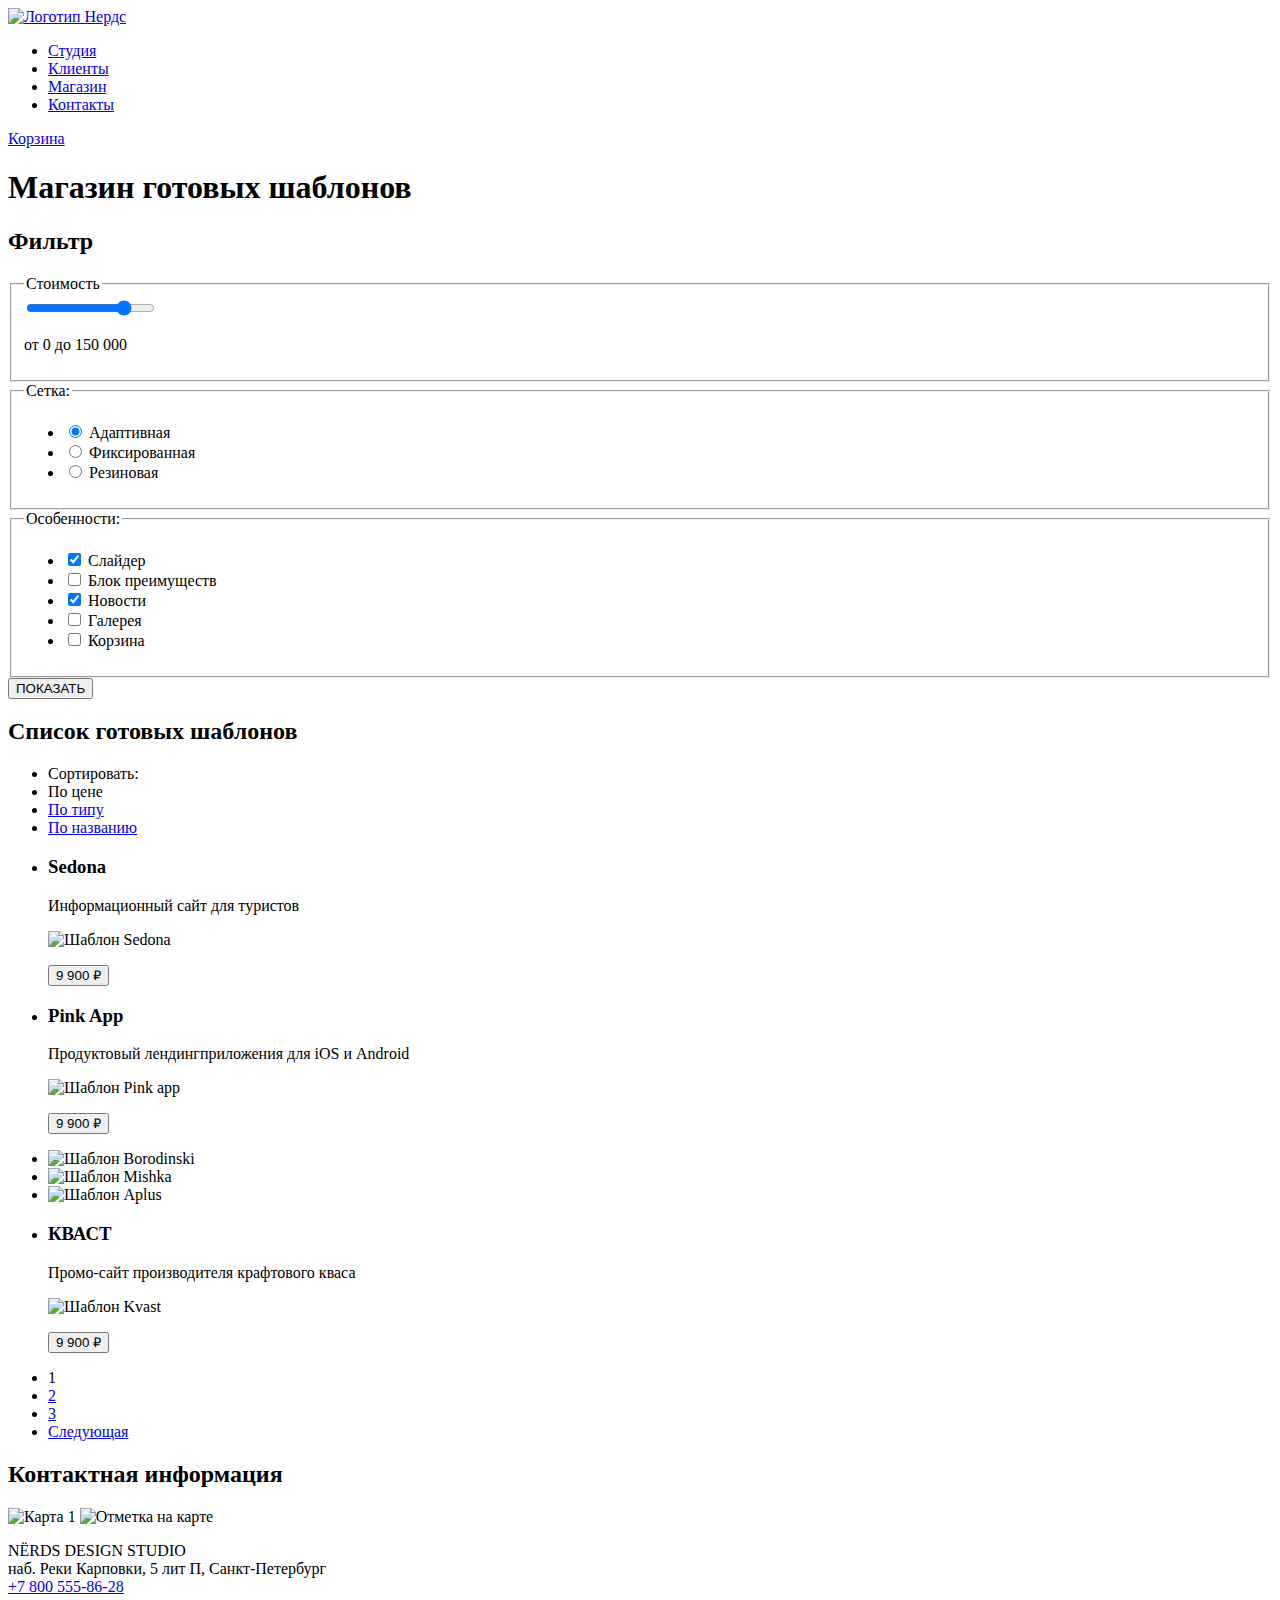
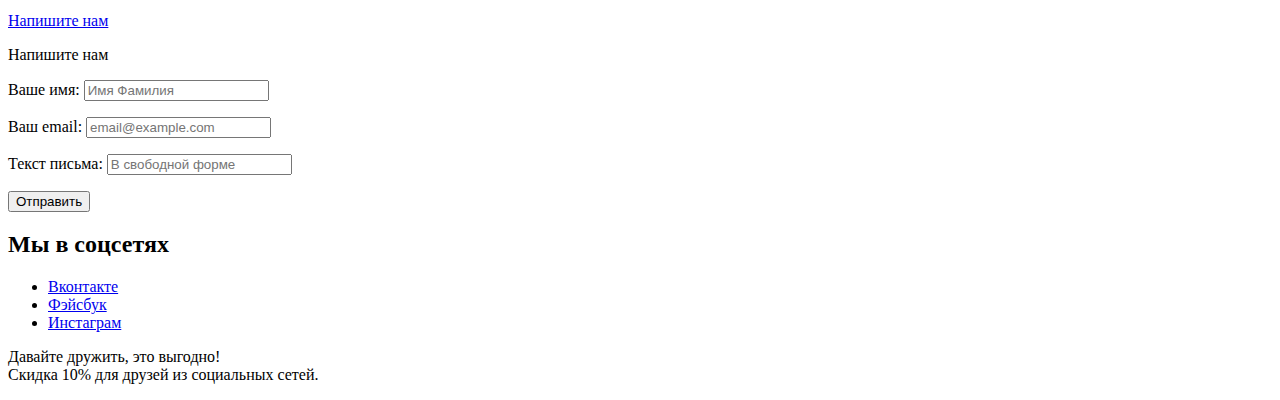
==== catalog.html @ 688f9da9 "1" ====
<!DOCTYPE html>
<html lang="ru">
<head>
  <meta charset="UTF-8">
  <title>Каталог дизайн студии "Нердс"</title>
</head>

<body>

<header>
    <nav>
        <a href="index.html">
            <img src="nerds-logo.svg" width="159,87" height="65,02" alt="Логотип Нердс">
        </a>
        <ul>
            <li><a href="blank.html">Студия</a></li>
            <li><a href="blank.html">Клиенты</a></li>
            <li><a href="catalog.html">Магазин</a></li>
            <li><a href="blank.html">Контакты</a></li>
        </ul>
        <a href="blank.html">Корзина</a>
    </nav>
</header>

<main>
<h1>Магазин готовых шаблонов</h1>
<section>
    <h2>Фильтр</h2>
    <form method="get" action="https://echo.htmlacademy.ru">
        <fieldset>
            <legend>Стоимость</legend>
            <div class="slidecontainer">
                <input type="range" min="0" max="150000" value="120000" class="slider" id="myRange">
                </div>
                <p>
                    от 0 до 150 000
                 </p>
        </fieldset>
        <fieldset>
            <legend>Сетка:</legend>
            <ul>
                <li>
                    <input type="radio" name="net" value="adaptive" id="filter-adaptive" checked>
<label for="filter-adaptive">Адаптивная</label>
                </li>
                <li>
                    <input type="radio" name="net" value="fixed" id="filter-fixed">
<label for="filter-fixed">Фиксированная</label>
                </li>
                <li>
                    <input type="radio" name="net" value="rubber-based" id="filter-rubber-based">
<label for="filter-rubber-based">Резиновая</label>
                </li>
            </ul>
        </fieldset>
        <fieldset>
            <legend>Особенности:</legend>
            <ul>
                <li>
                    <input type="checkbox" name="slider" id="filter-slider" checked>
                    <label for="filter-slider">Слайдер</label>
                </li>
                <li>
                    <input type="checkbox" name="block" id="filter-block">
                    <label for="filter-block">Блок преимуществ</label>
                </li>
                <li>
                    <input type="checkbox" name="news" id="filter-news" checked>
                    <label for="filter-news">Новости</label>
                </li>
                <li>
                    <input type="checkbox" name="gallery" id="filter-gallery">
                    <label for="filter-gallery">Галерея</label>
                </li>
                <li>
                    <input type="checkbox" name="basket" id="filter-basket">
                    <label for="filter-basket">Корзина</label>
                </li>
            </ul>
        </fieldset>
        <button type="submit">ПОКАЗАТЬ</button>
    </form>
</section>

<section>
    <h2>Список готовых шаблонов</h2>
    <ul>
        <li>Сортировать:</li>
<li>
    По цене
</li>
<li>
    <a href="catalog.html">По типу</a>
</li>
<li>
    <a href="catalog.html">По названию</a>
</li>
    </ul>

    <ul>
        <li>
            <h3>Sedona</h3>
            <p>Информационный сайт для туристов</p>
            <img src="img-sedona.jpg" width="359" height="578" alt="Шаблон Sedona">
            <p>
                <button type="button">9 900 ₽</button>
            </p>
        </li>
        <li>
            <h3>Pink App</h3>
            <p>Продуктовый лендингприложения для iOS и Android</p>
            <img src="img-pink.png" width="358" height="578" alt="Шаблон Pink app">
            <p>
                <button type="button">9 900 ₽</button>
            </p>
        </li>
        <li>
            <img src="img-barbershop.jpg" width="358" height="578" alt="Шаблон Borodinski">
        </li>
        <li>
            <img src="img-mishka.jpg" width="359" height="578" alt="Шаблон Mishka">
        </li>
        <li>
            <img src="img-aplus.jpg" width="359" height="578" alt="Шаблон Aplus">
        </li>
        <li>
            <h3>КВАСТ</h3>
            <p>Промо-сайт производителя крафтового кваса</p>
            <img src="img-kvast.jpg" width="359" height="578" alt="Шаблон Kvast">
            <p>
                <button type="button">9 900 ₽</button>
            </p>
        </li>
    </ul>

    <ul>
        <li>
            <a>1</a>
        </li>
        <li>
            <a href="#">2</a>
        </li>
        <li>
            <a href="#">3</a>
        </li>
        <li>
            <a href="#">Следующая</a>
        </li>
    </ul>
</section>

<section>
    <h2>Контактная информация</h2>
    <img src="Снимок экрана 2021-05-12 в 15.30.59.png" width="1440" height="416" alt="Карта 1">
    <img src="map-marker.png" width="231" height="190" alt="Отметка на карте">
    <p>NЁRDS DESIGN STUDIO<br>
        наб. Реки Карповки, 5 лит П, Санкт-Петербург<br>
        <a href="tel:+78005558628">+7 800 555-86-28</a>
    </p>
    <a href="https//echo.htmlacademy.ru">Напишите нам</a>
    <form action="https//echo.htmlacademy.ru" method="post">
        <p>Напишите нам</p>
        <p>
            <label for="appointment-name">Ваше имя:</label>
            <input id="appointment-name" type="text" name="name" placeholder="Имя Фамилия">
        </p>
        <p>
            <label for="appointment-email">Ваш email:</label>
            <input id="appointment-email" type="text" name="email" placeholder="email@example.com">
        </p>
        <p>
            <label for="appointment-text">Текст письма:</label>
            <input id="appointment-text" type="text" name="text" placeholder="В свободной форме">
        </p>
<button type="submit">Отправить</button>
    </form>
</section>

</main>

<footer>
    <section>
        <h2>Мы в соцсетях</h2>
<ul>
    <li>
        <a href="#">Вконтакте</a>
    </li>
    <li>
        <a href="#">Фэйсбук</a>
    </li>
    <li>
        <a href="#">Инстаграм</a>
    </li>
</ul>
<p>
    Давайте дружить, это выгодно!<br>
    Скидка 10% для друзей из социальных сетей.
</p>
    </section>
</footer>

    </body>
    </html>
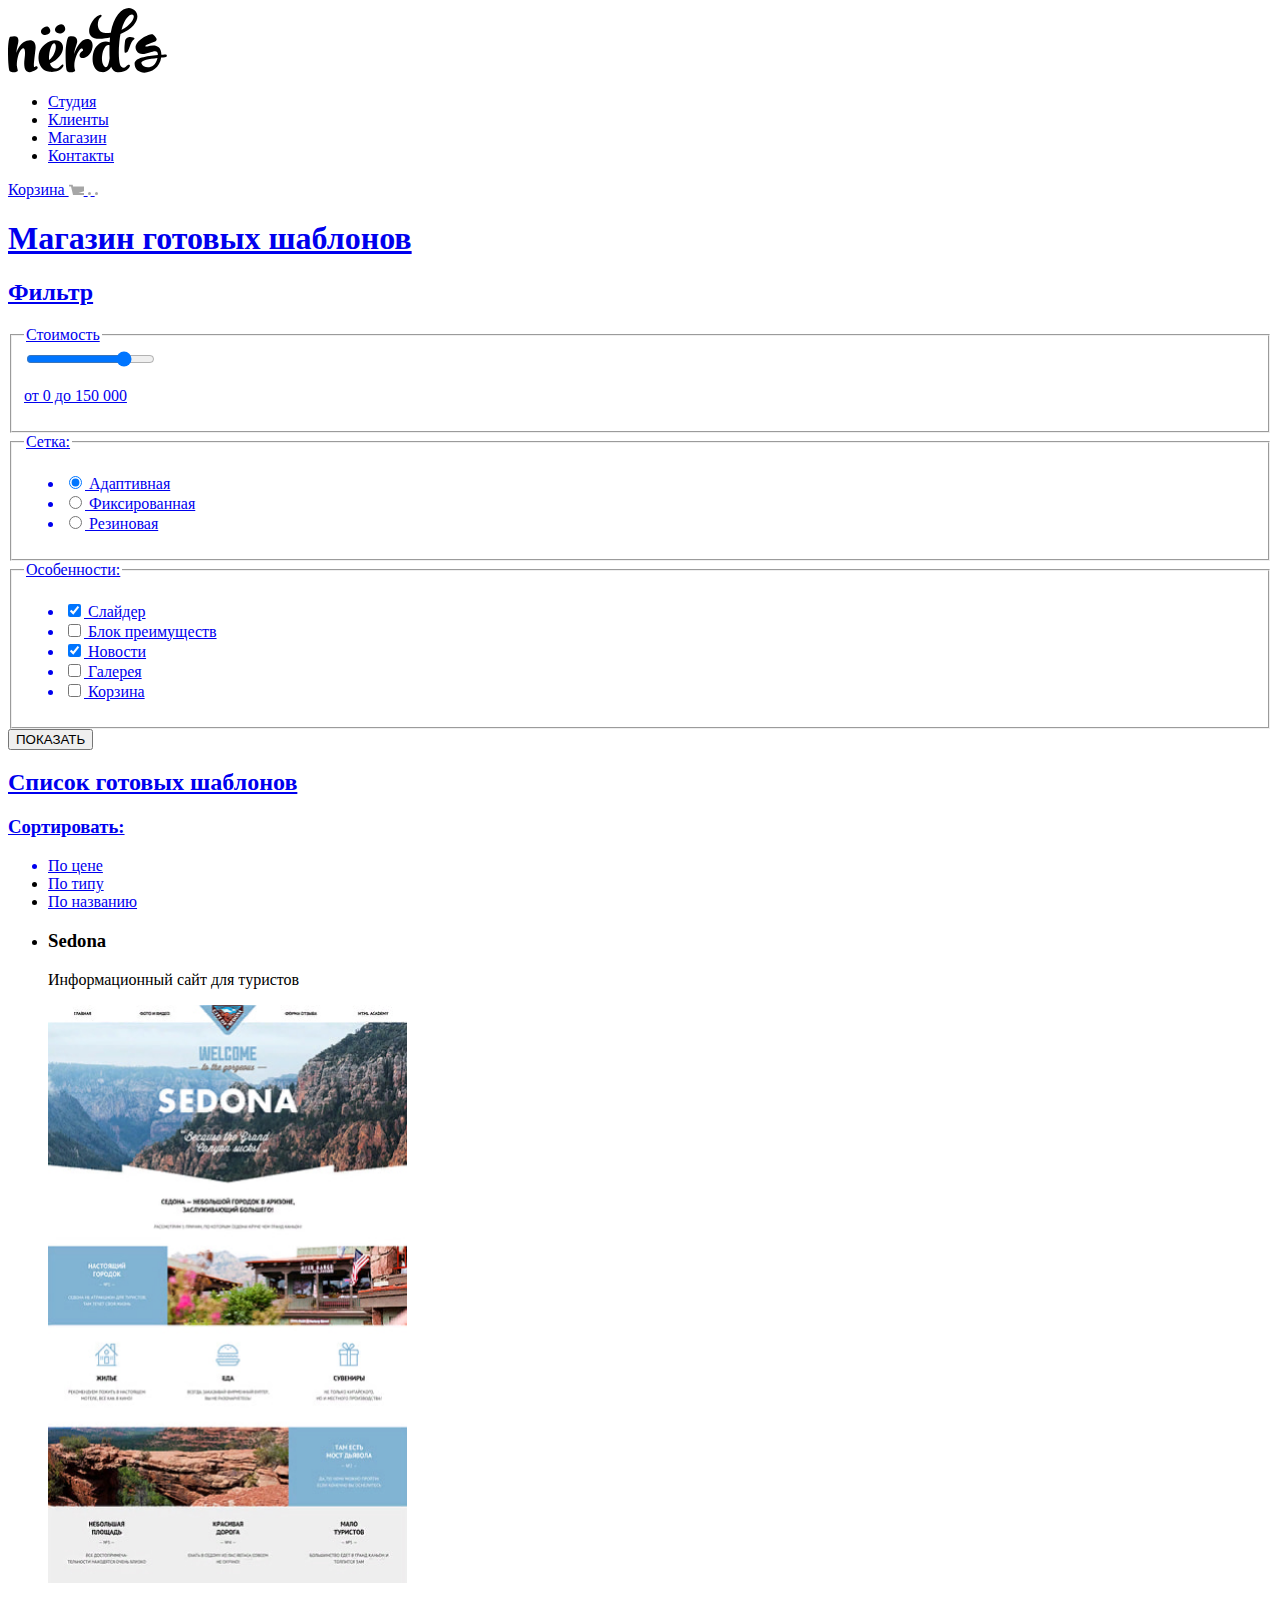
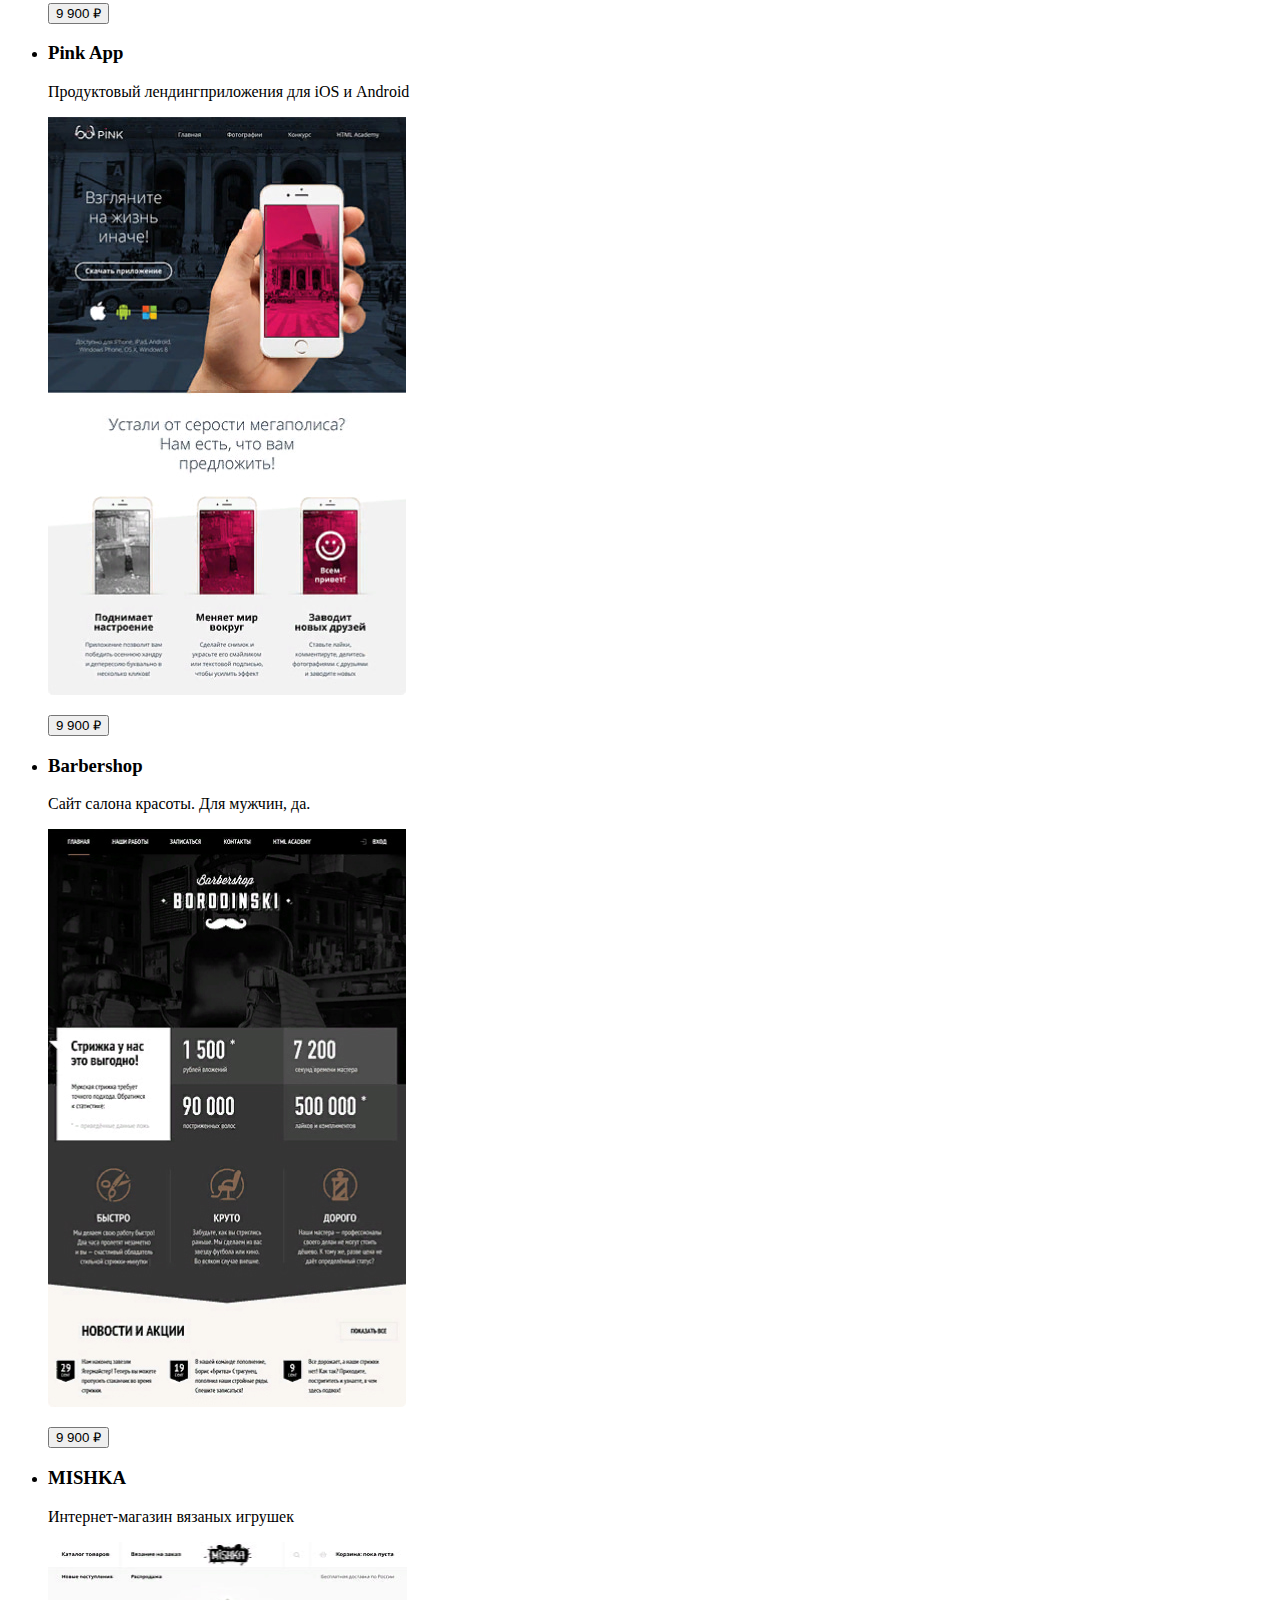
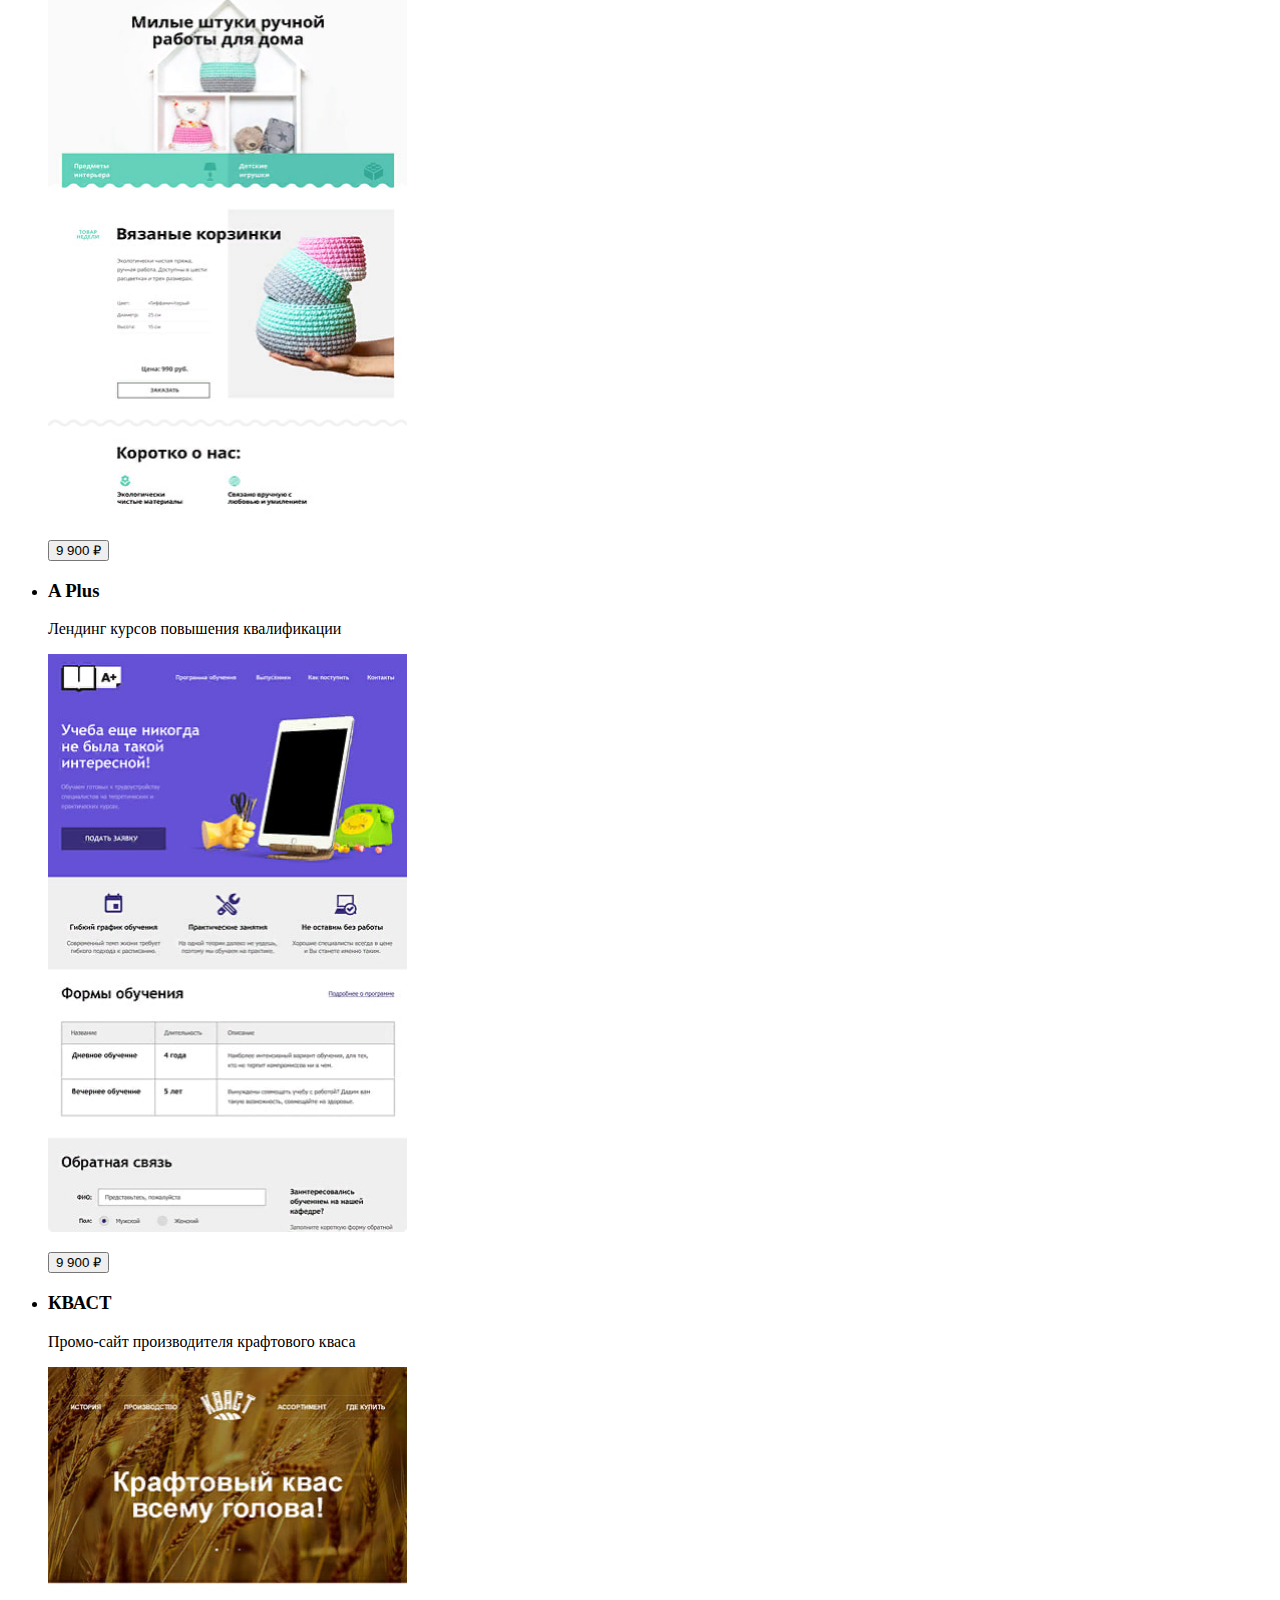
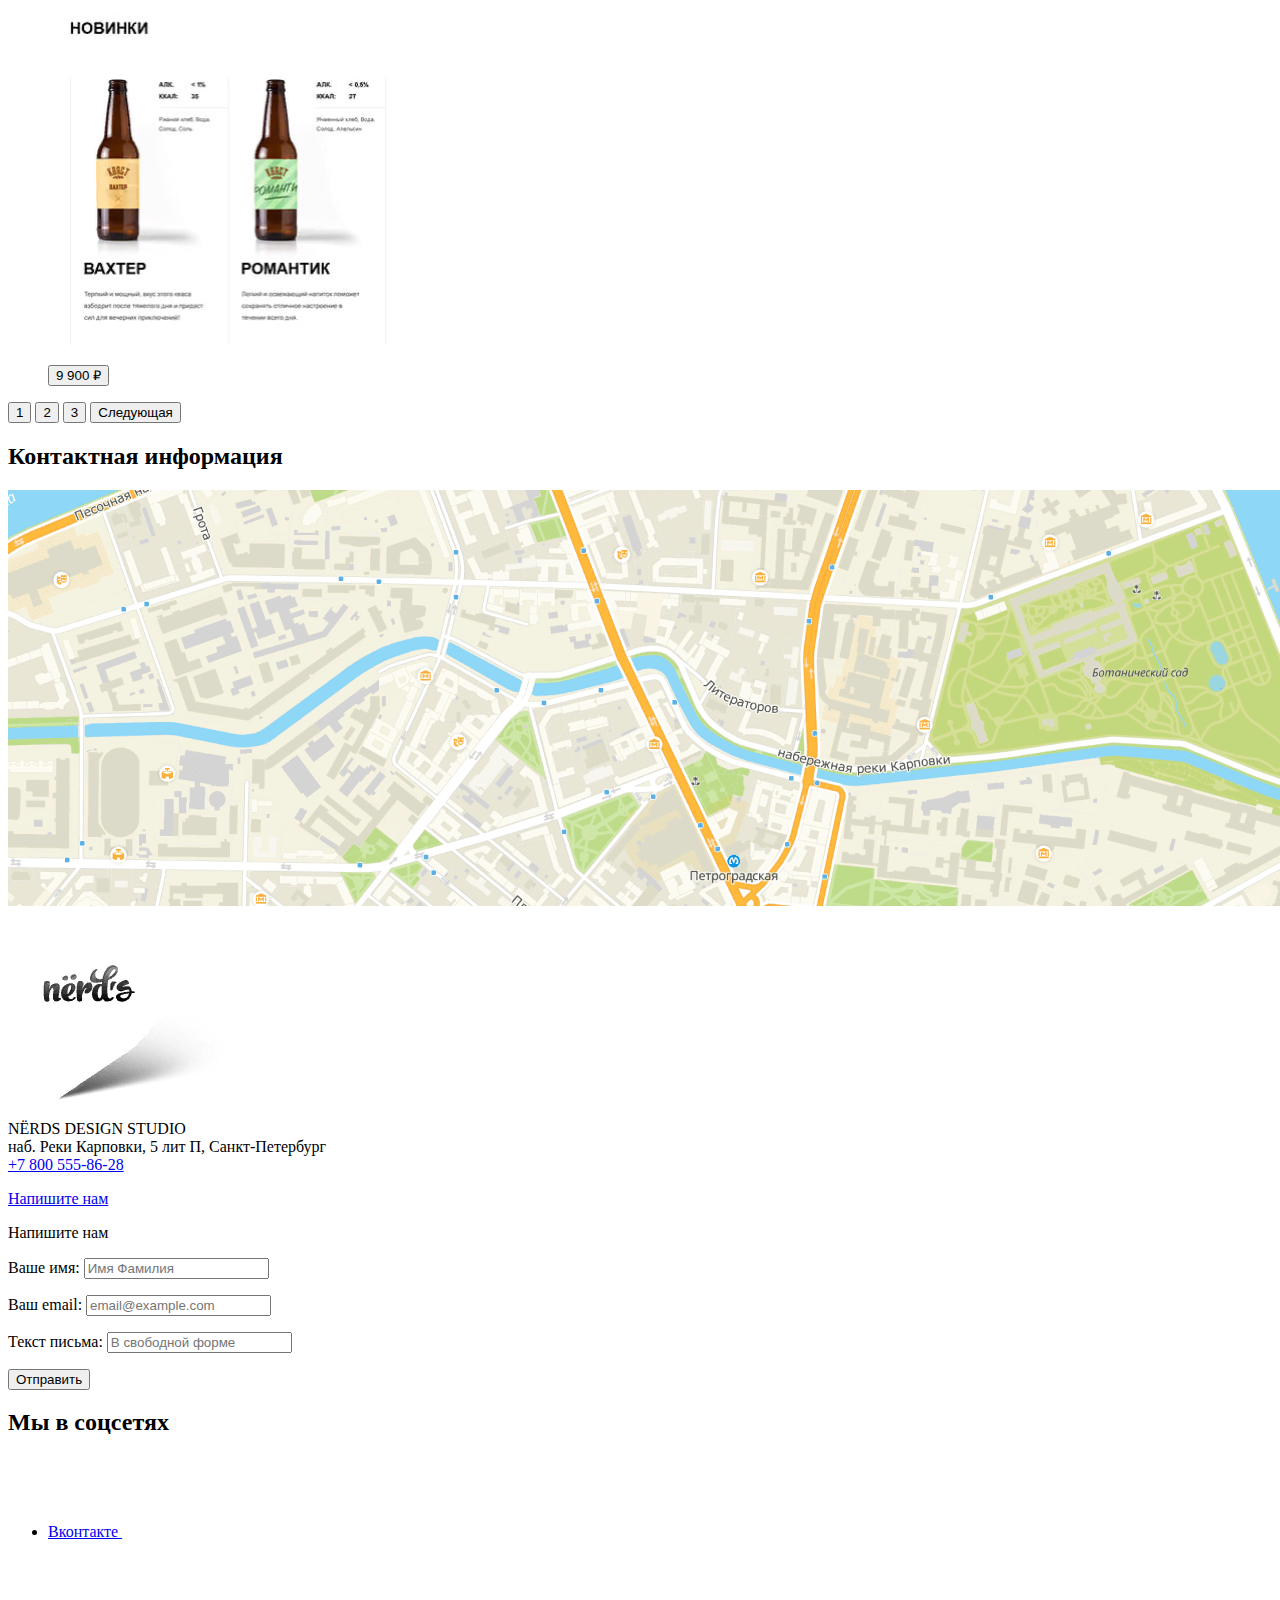
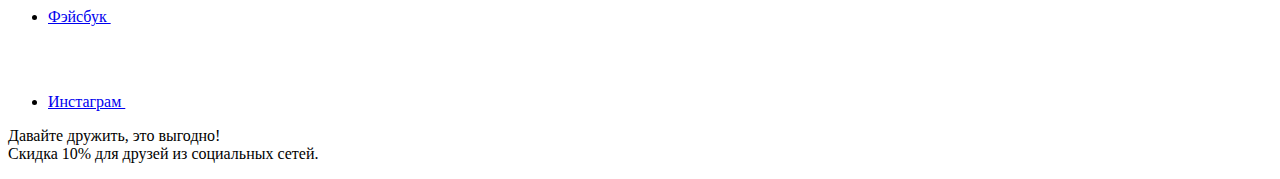
==== commit 840984d3: "12.12" ====
--- a/catalog.html
+++ b/catalog.html
@@ -3,31 +3,38 @@
 <head>
   <meta charset="UTF-8">
   <title>Каталог дизайн студии "Нердс"</title>
+  <link rel="icon" href="favicon.ico">
 </head>
 
-<body>
-
-<header>
-    <nav>
-        <a href="index.html">
-            <img src="nerds-logo.svg" width="159,87" height="65,02" alt="Логотип Нердс">
-        </a>
-        <ul>
+<body class="page-body">
+
+<header class="main-header">
+    <nav class="main-navigation">
+        <a class="main-header-logo" href="index.html">
+            <img src="img/nerds-logo.svg" width="159,87" height="65,02" alt="Логотип Нердс">
+        </a>
+        <ul class="site-navigation">
             <li><a href="blank.html">Студия</a></li>
             <li><a href="blank.html">Клиенты</a></li>
             <li><a href="catalog.html">Магазин</a></li>
             <li><a href="blank.html">Контакты</a></li>
         </ul>
-        <a href="blank.html">Корзина</a>
+        <a class="login-basket" href="blank.html">Корзина
+            <img src="img/Shape.svg" width="15" height="11" alt="Иконка корзины">
+            <img src="img/Oval .svg" width="3" height="3" alt="Иконка корзины">
+            <img src="img/Oval.svg" width="3" height="3" alt="Иконка корзины"
+        </a>
     </nav>
 </header>
 
-<main>
+<main class="container">
+
 <h1>Магазин готовых шаблонов</h1>
-<section>
+
+<section class="filter">
     <h2>Фильтр</h2>
     <form method="get" action="https://echo.htmlacademy.ru">
-        <fieldset>
+        <fieldset class="price">
             <legend>Стоимость</legend>
             <div class="slidecontainer">
                 <input type="range" min="0" max="150000" value="120000" class="slider" id="myRange">
@@ -36,163 +43,176 @@
                     от 0 до 150 000
                  </p>
         </fieldset>
-        <fieldset>
+        <fieldset class="grid">
             <legend>Сетка:</legend>
-            <ul>
-                <li>
+            <ul class="grid-list">
+                <li class="grid-item">
                     <input type="radio" name="net" value="adaptive" id="filter-adaptive" checked>
 <label for="filter-adaptive">Адаптивная</label>
                 </li>
-                <li>
+                <li class="grid-item">
                     <input type="radio" name="net" value="fixed" id="filter-fixed">
 <label for="filter-fixed">Фиксированная</label>
                 </li>
-                <li>
+                <li class="grid-item">
                     <input type="radio" name="net" value="rubber-based" id="filter-rubber-based">
 <label for="filter-rubber-based">Резиновая</label>
                 </li>
             </ul>
         </fieldset>
-        <fieldset>
+        <fieldset class="peculiarities">
             <legend>Особенности:</legend>
-            <ul>
-                <li>
+            <ul class="peculiarities-list">
+                <li class="peculiarities-item">
                     <input type="checkbox" name="slider" id="filter-slider" checked>
                     <label for="filter-slider">Слайдер</label>
                 </li>
-                <li>
+                <li class="peculiarities-item">
                     <input type="checkbox" name="block" id="filter-block">
                     <label for="filter-block">Блок преимуществ</label>
                 </li>
-                <li>
+                <li class="peculiarities-item">
                     <input type="checkbox" name="news" id="filter-news" checked>
                     <label for="filter-news">Новости</label>
                 </li>
-                <li>
+                <li class="peculiarities-item">
                     <input type="checkbox" name="gallery" id="filter-gallery">
                     <label for="filter-gallery">Галерея</label>
                 </li>
-                <li>
+                <li class="peculiarities-item">
                     <input type="checkbox" name="basket" id="filter-basket">
                     <label for="filter-basket">Корзина</label>
                 </li>
             </ul>
         </fieldset>
-        <button type="submit">ПОКАЗАТЬ</button>
+        <button class="button" type="submit">ПОКАЗАТЬ</button>
     </form>
 </section>
 
-<section>
+<section class="list-of-templates">
     <h2>Список готовых шаблонов</h2>
-    <ul>
-        <li>Сортировать:</li>
-<li>
+    <h3>Сортировать:</h3>
+    <ul class="sort-list">
+<li class="sort-item">
     По цене
 </li>
-<li>
+<li class="sort-item">
     <a href="catalog.html">По типу</a>
 </li>
-<li>
+<li class="sort-item">
     <a href="catalog.html">По названию</a>
 </li>
     </ul>
 
-    <ul>
-        <li>
+    <ul class="templates-list">
+        <li class="templates-item">
             <h3>Sedona</h3>
             <p>Информационный сайт для туристов</p>
-            <img src="img-sedona.jpg" width="359" height="578" alt="Шаблон Sedona">
-            <p>
-                <button type="button">9 900 ₽</button>
-            </p>
-        </li>
-        <li>
+            <img src="img/img-sedona 1.jpg" width="359" height="578" alt="Шаблон Sedona">
+            <p>
+                <button class="button" type="button">9 900 ₽</button>
+            </p>
+        </li>
+        <li class="templates-item">
             <h3>Pink App</h3>
             <p>Продуктовый лендингприложения для iOS и Android</p>
-            <img src="img-pink.png" width="358" height="578" alt="Шаблон Pink app">
-            <p>
-                <button type="button">9 900 ₽</button>
-            </p>
-        </li>
-        <li>
-            <img src="img-barbershop.jpg" width="358" height="578" alt="Шаблон Borodinski">
-        </li>
-        <li>
-            <img src="img-mishka.jpg" width="359" height="578" alt="Шаблон Mishka">
-        </li>
-        <li>
-            <img src="img-aplus.jpg" width="359" height="578" alt="Шаблон Aplus">
-        </li>
-        <li>
+            <img src="img/img-pink 2.jpg" width="358" height="578" alt="Шаблон Pink app">
+            <p>
+                <button class="button" type="button">9 900 ₽</button>
+            </p>
+        </li>
+        <li class="templates-item">
+            <h3>Barbershop</h3>
+            <p>Сайт салона красоты. Для мужчин, да.</p>
+            <img src="img/img-borodinski 3.jpg" width="358" height="578" alt="Шаблон Borodinski">
+            <p>
+                <button class="button" type="button">9 900 ₽</button>
+            </p>
+        </li>
+        <li class="templates-item">
+            <h3>MISHKA</h3>
+            <p>Интернет-магазин вязаных игрушек</p>
+            <img src="img/img-mishka 4.jpg" width="359" height="578" alt="Шаблон Mishka">
+            <p>
+                <button class="button" type="button">9 900 ₽</button>
+            </p>
+        </li>
+        <li class="templates-item">
+            <h3>A Plus</h3>
+            <p>Лендинг курсов повышения квалификации</p>
+            <img src="img/img-a+5.jpg" width="359" height="578" alt="Шаблон Aplus">
+            <p>
+                <button class="button" type="button">9 900 ₽</button>
+            </p>
+        </li>
+        <li class="templates-item">
             <h3>КВАСТ</h3>
             <p>Промо-сайт производителя крафтового кваса</p>
-            <img src="img-kvast.jpg" width="359" height="578" alt="Шаблон Kvast">
-            <p>
-                <button type="button">9 900 ₽</button>
+            <img src="img/img-kvast 6.jpg" width="359" height="578" alt="Шаблон Kvast">
+            <p>
+                <button class="button" type="button">9 900 ₽</button>
             </p>
         </li>
     </ul>
-
-    <ul>
-        <li>
-            <a>1</a>
-        </li>
-        <li>
-            <a href="#">2</a>
-        </li>
-        <li>
-            <a href="#">3</a>
-        </li>
-        <li>
-            <a href="#">Следующая</a>
-        </li>
-    </ul>
-</section>
-
-<section>
+    <button class="button" type="button">1</button>
+    <button class="button" type="button">2</button>
+    <button class="button" type="button">3</button>
+    <button class="button" type="button">Следующая</button>
+</section>
+
+<section class="contacts">
     <h2>Контактная информация</h2>
-    <img src="Снимок экрана 2021-05-12 в 15.30.59.png" width="1440" height="416" alt="Карта 1">
-    <img src="map-marker.png" width="231" height="190" alt="Отметка на карте">
+    <img src="img/map 1.png" width="1440" height="416" alt="Карта 1">
+    <img src="img/map-marker 1.png" width="231" height="190" alt="Отметка на карте">
     <p>NЁRDS DESIGN STUDIO<br>
         наб. Реки Карповки, 5 лит П, Санкт-Петербург<br>
-        <a href="tel:+78005558628">+7 800 555-86-28</a>
+        <a class="contacts-phone" href="tel:+78005558628">+7 800 555-86-28</a>
     </p>
+</section>
+
+<section class="write to us">
     <a href="https//echo.htmlacademy.ru">Напишите нам</a>
-    <form action="https//echo.htmlacademy.ru" method="post">
-        <p>Напишите нам</p>
-        <p>
-            <label for="appointment-name">Ваше имя:</label>
-            <input id="appointment-name" type="text" name="name" placeholder="Имя Фамилия">
+    <form class="write-form" action="https//echo.htmlacademy.ru" method="post">
+        <p class="write-info">Напишите нам</p>
+        <p class="write-item">
+            <label for="write-name">Ваше имя:</label>
+            <input id="write-name" type="text" name="name" placeholder="Имя Фамилия">
         </p>
-        <p>
-            <label for="appointment-email">Ваш email:</label>
-            <input id="appointment-email" type="text" name="email" placeholder="email@example.com">
+        <p class="write-item">
+            <label for="write-email">Ваш email:</label>
+            <input id="write-email" type="text" name="email" placeholder="email@example.com">
         </p>
-        <p>
-            <label for="appointment-text">Текст письма:</label>
-            <input id="appointment-text" type="text" name="text" placeholder="В свободной форме">
+        <p class="write-item">
+            <label for="write-text">Текст письма:</label>
+            <input id="write-text" type="text" name="text" placeholder="В свободной форме">
         </p>
-<button type="submit">Отправить</button>
+<button class="button" type="submit">Отправить</button>
     </form>
 </section>
 
 </main>
 
-<footer>
-    <section>
+<footer class="main-footer">
+    <section class="footer-social">
         <h2>Мы в соцсетях</h2>
 <ul>
     <li>
-        <a href="#">Вконтакте</a>
+        <a class="social-button" href="#">Вконтакте
+            <img src="img/vk-icon.svg" width="81" height="81" alt="Иконка Вконтакте">
+        </a>
     </li>
     <li>
-        <a href="#">Фэйсбук</a>
+        <a class="social-button" href="#">Фэйсбук
+            <img src="img/fb-icon.svg" width="81" height="81" alt="Иконка Фэйсбука"> 
+        </a>
     </li>
     <li>
-        <a href="#">Инстаграм</a>
+        <a class="social-button" href="#">Инстаграм
+            <img src="img/insta-icon.svg" width="81" height="81" alt="Иконка Инстаграма">
+        </a>
     </li>
 </ul>
-<p>
+<p class="footer-info">
     Давайте дружить, это выгодно!<br>
     Скидка 10% для друзей из социальных сетей.
 </p>
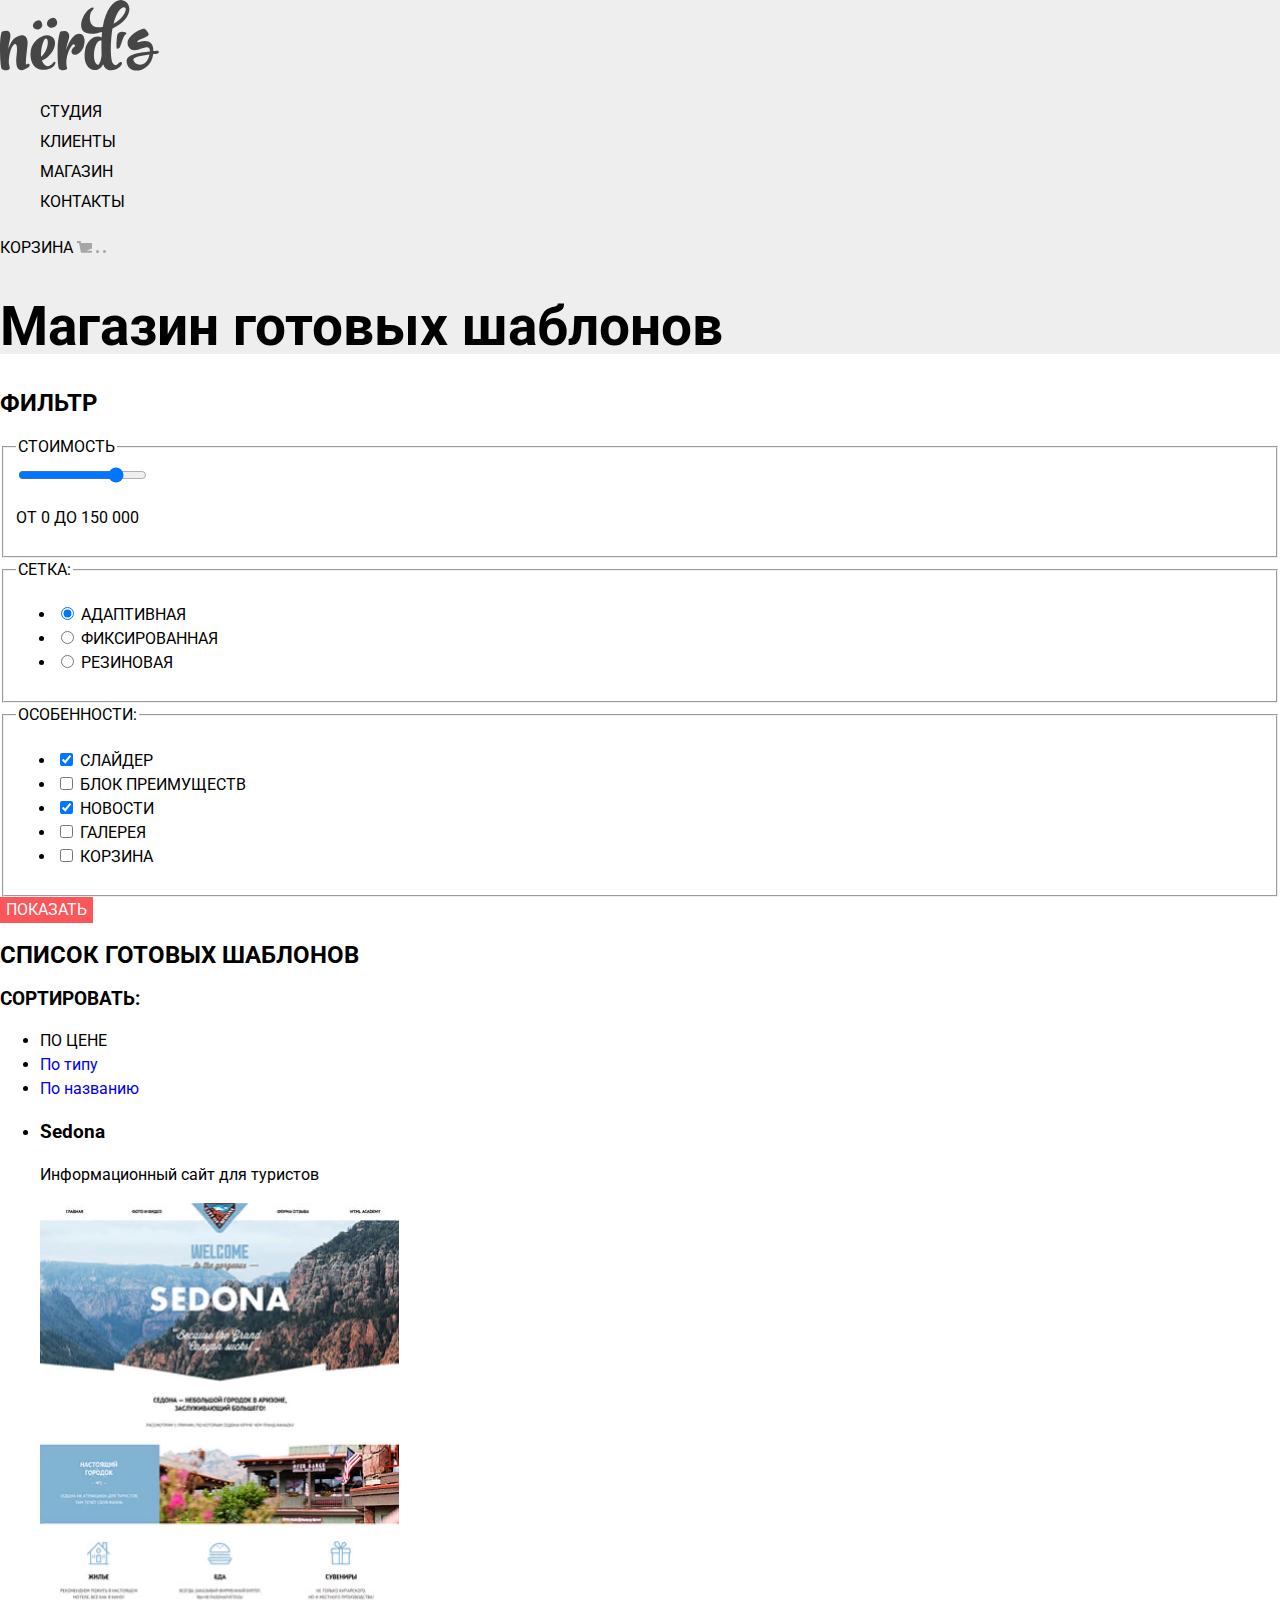
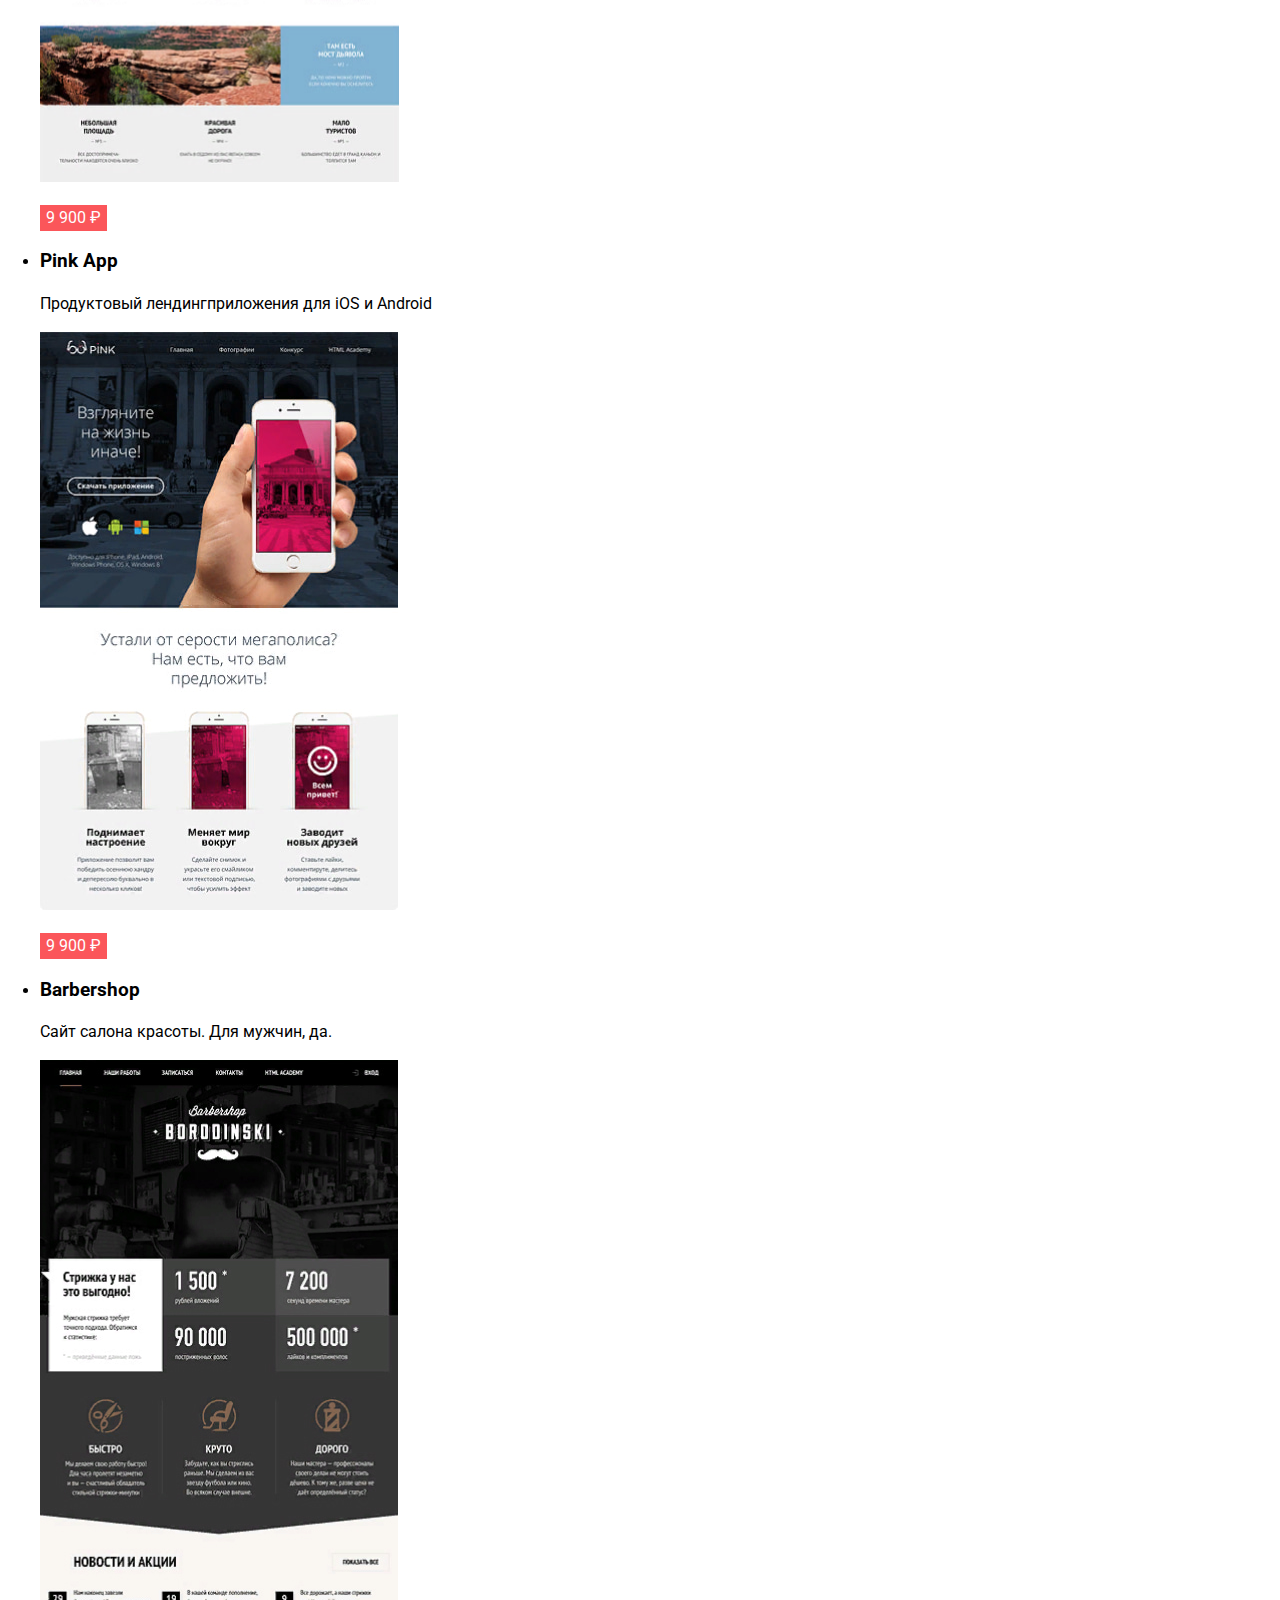
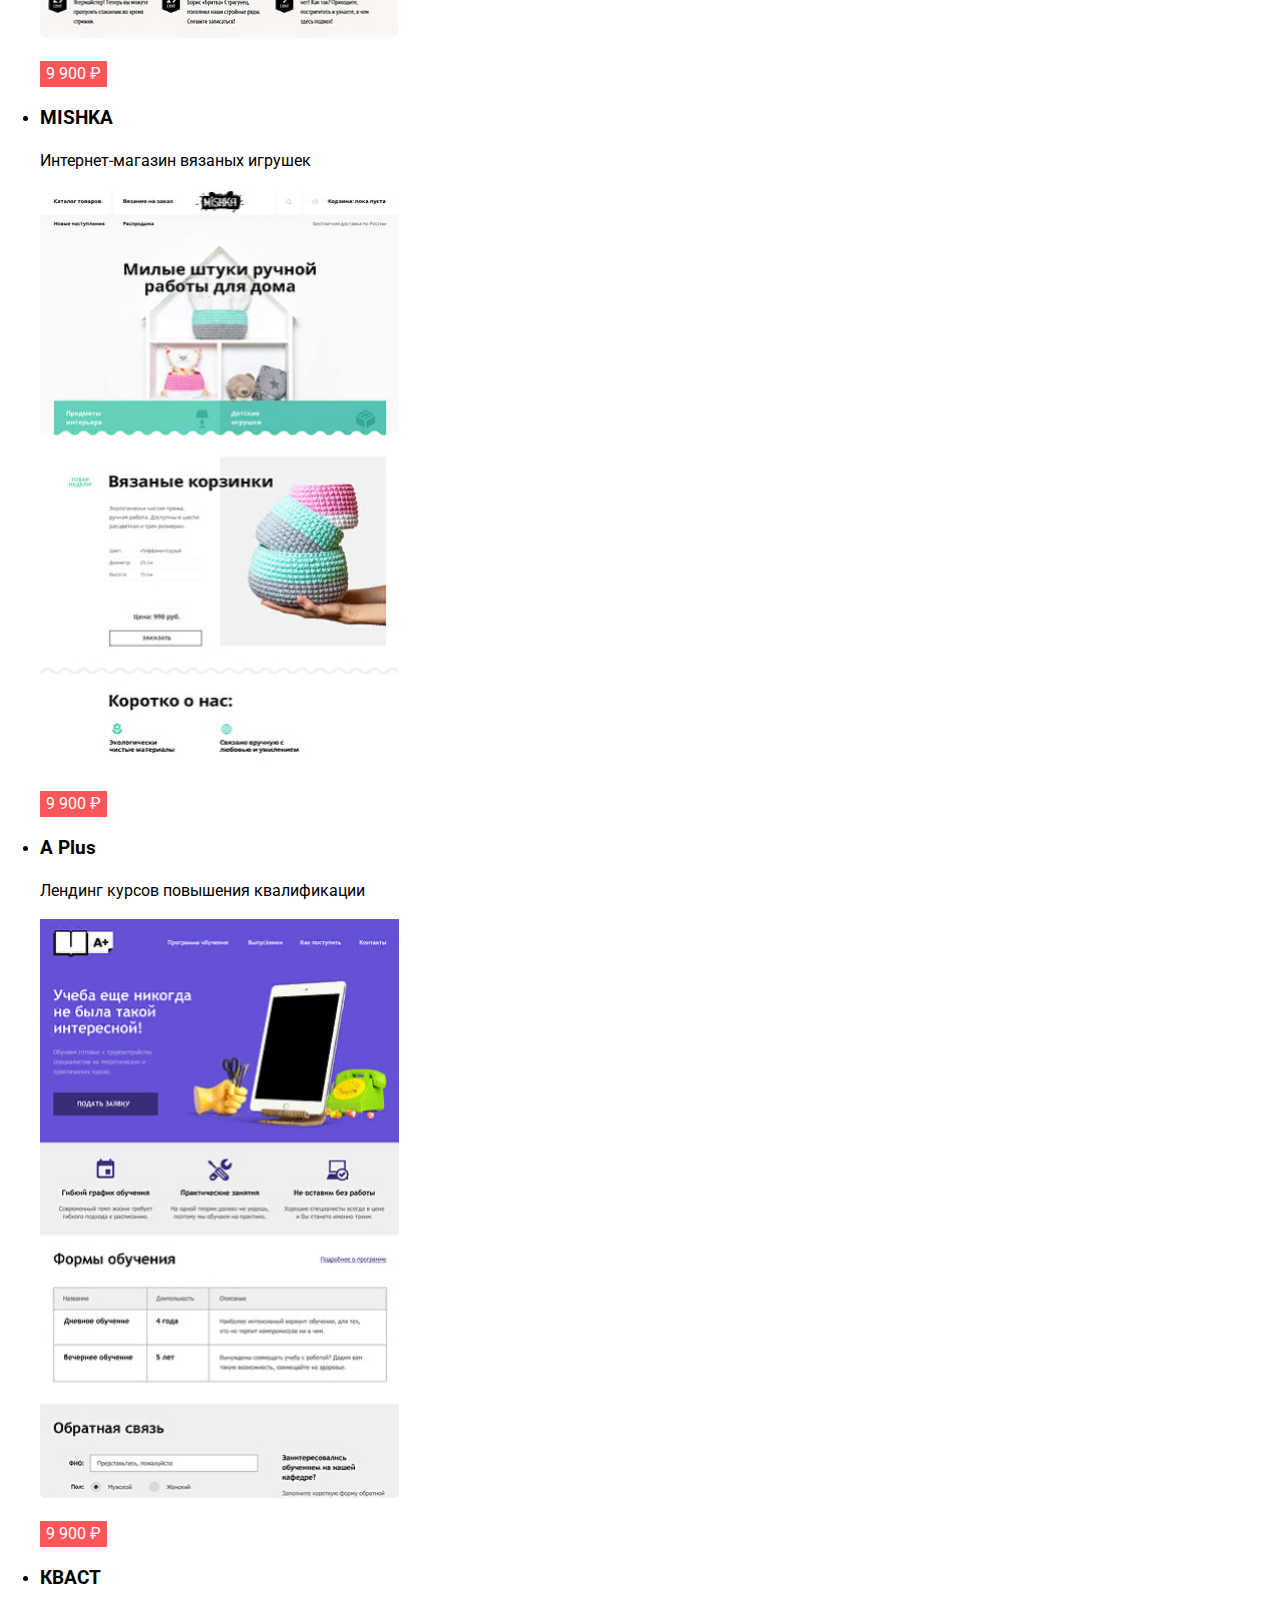
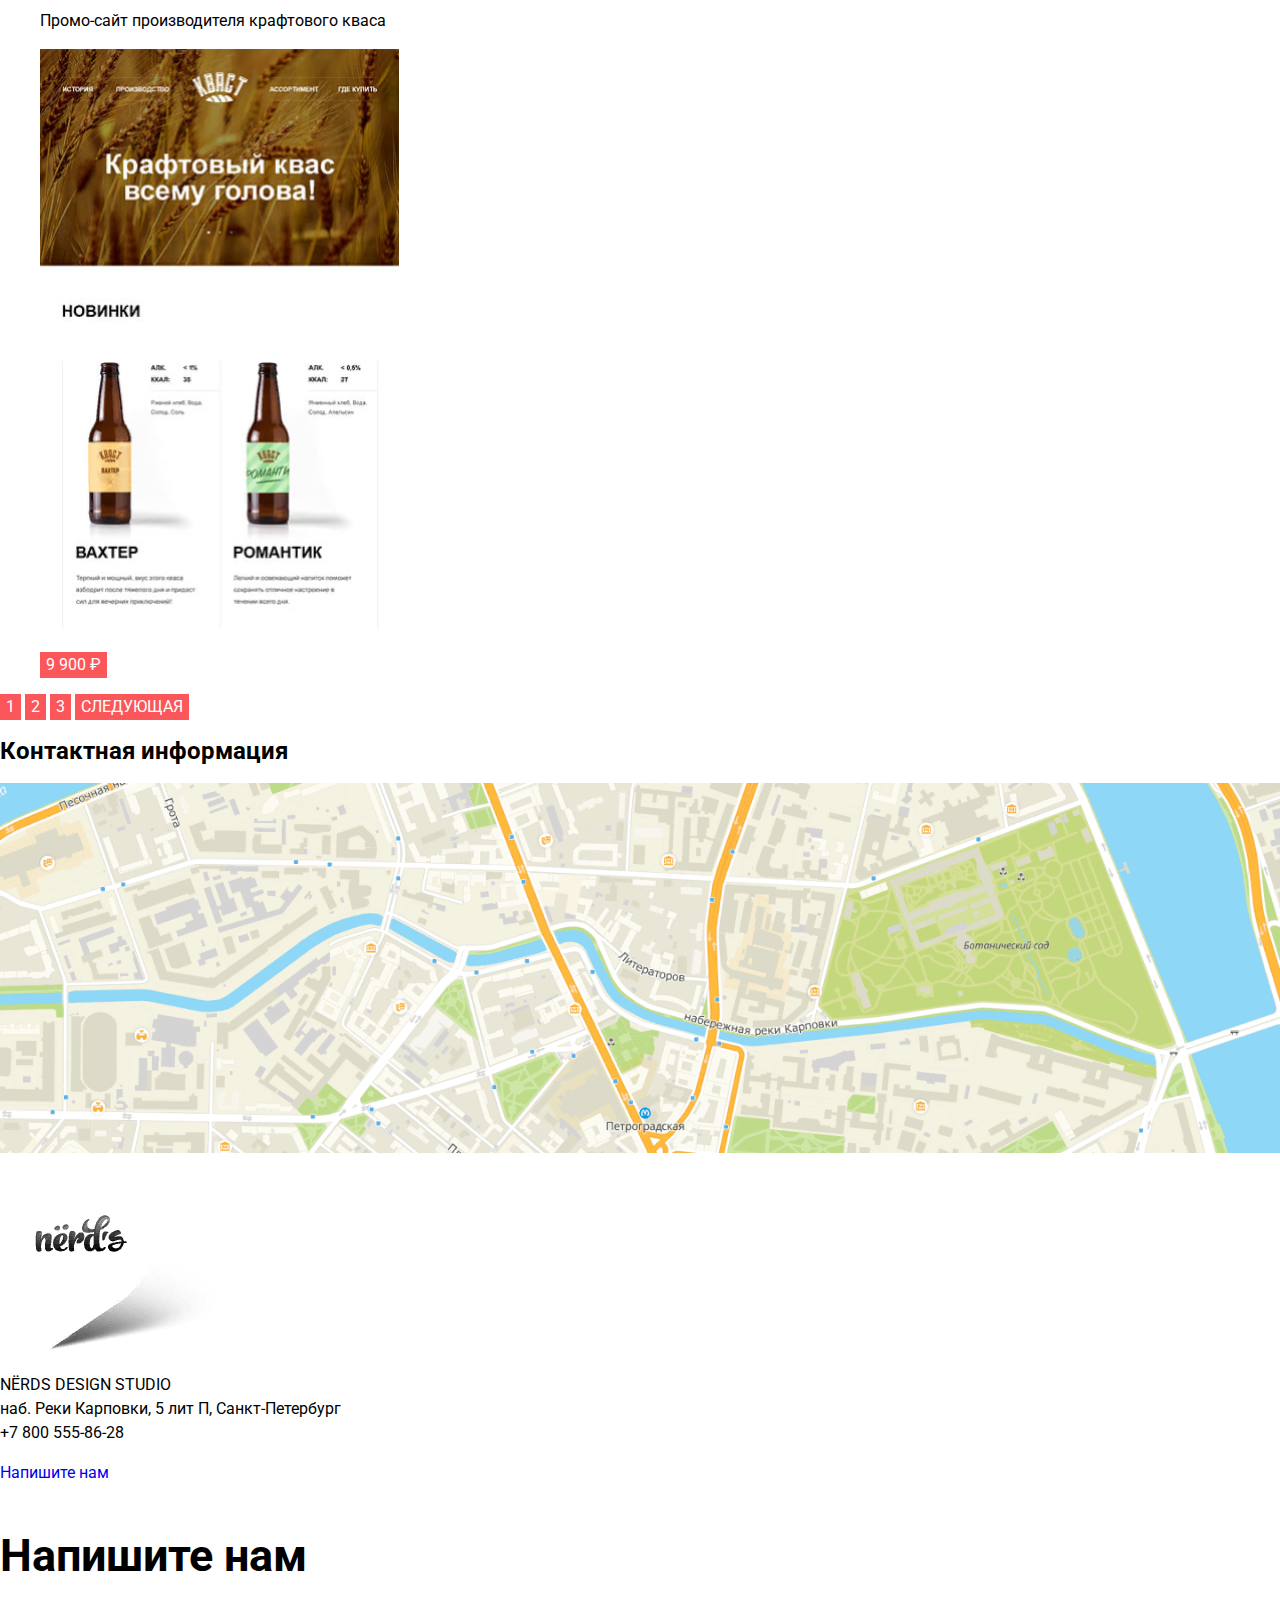
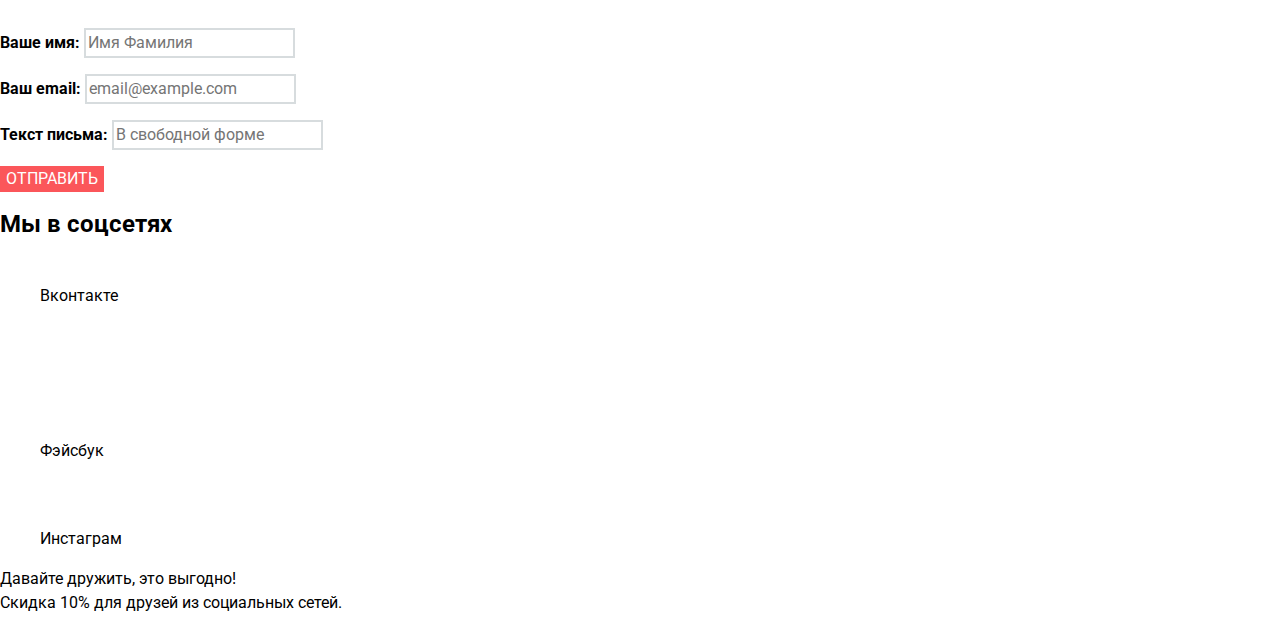
==== commit f2c9b118: "23.12" ====
--- a/catalog.html
+++ b/catalog.html
@@ -3,11 +3,16 @@
 <head>
   <meta charset="UTF-8">
   <title>Каталог дизайн студии "Нердс"</title>
+  <link rel="stylesheet" href="https://fonts.googleapis.com/css2? family=PT+Sans+Narrow:wght@400;700&family=Roboto:wght@400;500;700&display=swap">
+  <link href="normalize.css" rel="stylesheet">
+  <link href="style.css" rel="stylesheet">
+
   <link rel="icon" href="favicon.ico">
 </head>
 
 <body class="page-body">
 
+<div class="index-columns">
 <header class="main-header">
     <nav class="main-navigation">
         <a class="main-header-logo" href="index.html">
@@ -30,6 +35,7 @@
 <main class="container">
 
 <h1>Магазин готовых шаблонов</h1>
+</div>
 
 <section class="filter">
     <h2>Фильтр</h2>
--- a/style.css
+++ b/style.css
@@ -0,0 +1,360 @@
+/* Variables */
+
+:root {
+    --basic-warm-grey: #EEEEEE;
+    --basic-white: #FFFFFF;
+    --basic-coral: #FB565A;
+    --basic-coral-undertone: #FB565A4D;
+    --basic-dark-grey: #4D4D4D;
+    --basic-black: #000000;
+    --basic-green: #00CA74;
+    --basic-yellow: #EFC849;
+    --basic-coral-undertone-2: #E74246;
+    --basic-coral-undertone-3: #D7373B;
+    --basic-green-2: #00BC6C;
+    --basic-green-3: #00AA62;
+    --basic-yellow-2: #EAB534;
+    --basic-yellow-3: #E5A722;
+    --basic-grey: #666666;
+    --basic-light-grey: #D7DCDE;
+    --basic-grey-2: #B4B9BB;
+    --basic-black-2: #444444;
+}
+
+/* Global */
+
+body {
+    min-width: 960px;
+    margin: 0;
+    padding: 0;
+    font-family: "Roboto", Arial, sans-serif;
+    font-size: 16px;
+    line-height: 24px;
+    font-weight: 400;
+    color: var(--basic-black);
+    text-transform: none;
+    background-color: var(--basic-white);
+    background-position: top right;
+}
+
+a {
+    text-decoration: none;
+}
+
+img {
+    max-width: 100%;
+    height: auto;
+}
+
+/* Main navigation */
+
+.index-columns {
+    color: var(--basic-black);
+    background-color: var(--basic-warm-grey);
+}
+
+.main-navigation {
+    font-size: 16px;
+    line-height: 30px;
+}
+
+.index-columns h1 {
+    font-size: 55px;
+    line-height: 55px;
+    text-transform: none;
+}
+
+.main-header-logo:hover,
+.main-header-logo:focus {
+    opacity: 0.7; 
+}
+
+.main-header-logo:active {
+    opacity: 0.3;
+}
+
+.site-navigation {
+    list-style: none;
+}
+
+
+/* User navigation */
+
+.site-navigation a,
+.login-basket {
+    color: var(--basic-black);
+    text-transform: uppercase;
+}
+
+.site-navigation a:hover,
+.site-navigation a:focus,
+.login-basket:hover,
+.login-basket:focus {
+    background-color: var(--basic-coral);
+}
+
+.site-navigation a:active,
+.login-basket:active {
+    background-color: var(--basic-black);
+    opacity: 0.3;
+}
+
+
+/* Features */
+
+.features {
+    background-color: var(--basic-warm-grey);
+    text-transform: none;
+}
+
+.features-list {
+list-style: none;
+}
+
+.feature-item {
+    text-align: left;
+}
+
+.feature-item h2 {
+    font-size: 55px;
+    line-height: 55px;
+    font-weight: 500;
+}
+
+.feature-item button {
+    background-color: var(--basic-coral);
+    text-transform: uppercase;
+}
+
+.wrapper {
+    background-color: var(--basic-warm-grey);
+}
+
+/* Services */
+
+.services-list {
+    list-style: none;
+    text-transform: none;
+}
+
+.sevices-item {
+    text-align: right;
+}
+
+.services-item h3 {
+    font-size: 24px;
+    line-height: 30px;
+    text-transform: uppercase;
+    font-weight: 700;
+}
+
+.services-item-1 {
+    background-color: var(--basic-coral);
+    line-height: 18px;
+    text-transform: uppercase;
+    color: var(--basic-white);
+}
+
+.services-item-1:hover,
+.services-item-1:focus {
+    background-color: var(--basic-coral-undertone-2);
+    color: var(--basic-white);
+}
+
+.services-item-1:active {
+    background-color: var(--basic-coral-undertone-3);
+    opacity: 0.3;
+}
+
+.services-item-2 {
+    background-color: var(--basic-green);
+    line-height: 18px;
+    text-transform: uppercase;
+    color: var(--basic-white);
+}
+
+.services-item-2:hover,
+.services-item-2:focus {
+    background-color: var(--basic-green-2);
+}
+
+.services-item-2:active {
+    background-color: var(--basic-green-3);
+    opacity: 0.3;
+}
+
+.services-item-3 {
+    background-color: var(--basic-yellow);
+    line-height: 18px;
+    text-transform: uppercase;
+    color: var(--basic-white);
+}
+
+.services-item-3:hover,
+.services-item-3:focus {
+    background-color: var(--basic-yellow-2);
+}
+
+.services-item-3:active {
+    background-color: var(--basic-yellow-3);
+    opacity: 0.3;
+}
+
+/* About company */
+
+.company-list {
+    list-style: none;
+    text-transform: none;
+}
+
+.company-item h3 {
+    font-size: 45px;
+    line-height: 45px;
+    font-weight: 500;
+}
+
+.company-item h4 {
+    font-weight: 700;
+    text-transform: uppercase;
+}
+
+/* Numbers */
+
+.numbers-list {
+    list-style: none;
+}
+
+.numbers-item {
+    text-align: center;
+    align-items: right;
+    font-weight: 700;
+    text-transform: uppercase;
+}
+
+.number-item {
+    text-transform: none;
+    text-align: center;
+}
+
+.number {
+    font-weight: 700;
+    font-size: 45px;
+    line-height: 64px;
+    text-align: center;
+}
+
+/* Button */
+
+.button {
+    font: inherit;
+    text-align: center;
+    color: var(--basic-white);
+    vertical-align: middle;
+    text-transform: uppercase;
+    border: none;
+    background-color: var(--basic-coral);
+}
+
+.button:hover,
+.button:focus {
+    background-color: var(--basic-coral-undertone-2);
+}
+
+.button:active {
+    background-color: var(--basic-coral-undertone-3);
+    opacity: 0.3;
+}
+
+/* Clients */
+
+.client-base img:hover,
+.client-base img:focus {
+    background-color: var(--basic-black);
+}
+
+.client-base img:active {
+    opacity: 0.1;
+}
+
+/* Contacts */
+
+.contacts-phone {
+    color: inherit;
+}
+
+.write-to-us {
+    color: var(--basic-white);
+    background-color: var(--basic-white);
+    box-shadow: 0px 20px 40px rgba(0, 0, 0, 0.4);
+    width: 960px;
+    height: 590px;
+}
+
+.write-info {
+    font-size: 45px;
+    line-height: 52.73px;
+    font-weight: 700;
+    text-transform: none;
+}
+
+.write-item label {
+    line-height: 18px;
+    font-weight: 700;
+    text-transform: none;
+}
+
+.write-item input {
+    font: inherit;
+    background-color: var(--basic-white);
+    border: 2px solid var(--basic-light-grey);
+}
+
+.write-item input:hover,
+.write-item input:focus {
+    border-color: var(--basic-grey-2);
+}
+
+.write-item input:active {
+    border-color: var(--basic-black);
+}
+
+.write-item input:invalid {
+    border-color: var(--basic-coral-undertone-2);
+}
+
+/* Main footer */
+
+.footer-social {
+    text-align: left;
+}
+
+.footer-social ul {
+    list-style: none;
+}
+
+.footer-info h2 {
+    font-size: 36px;
+    line-height: 36px;
+    font-weight: 700;
+    text-transform: none;
+}
+
+.footer-info p {
+    line-height: 22px;
+    color: var(--basic-black-2);
+    text-transform: none;
+}
+/* Social button */
+
+.social-button {
+    color: inherit;
+}
+
+.social-button img:hover,
+.social-button img:focus {
+    background-color: var(--basic-coral-undertone-2);
+}
+
+.social-button img:active {
+    background-color: var(--basic-coral-undertone-3);
+}
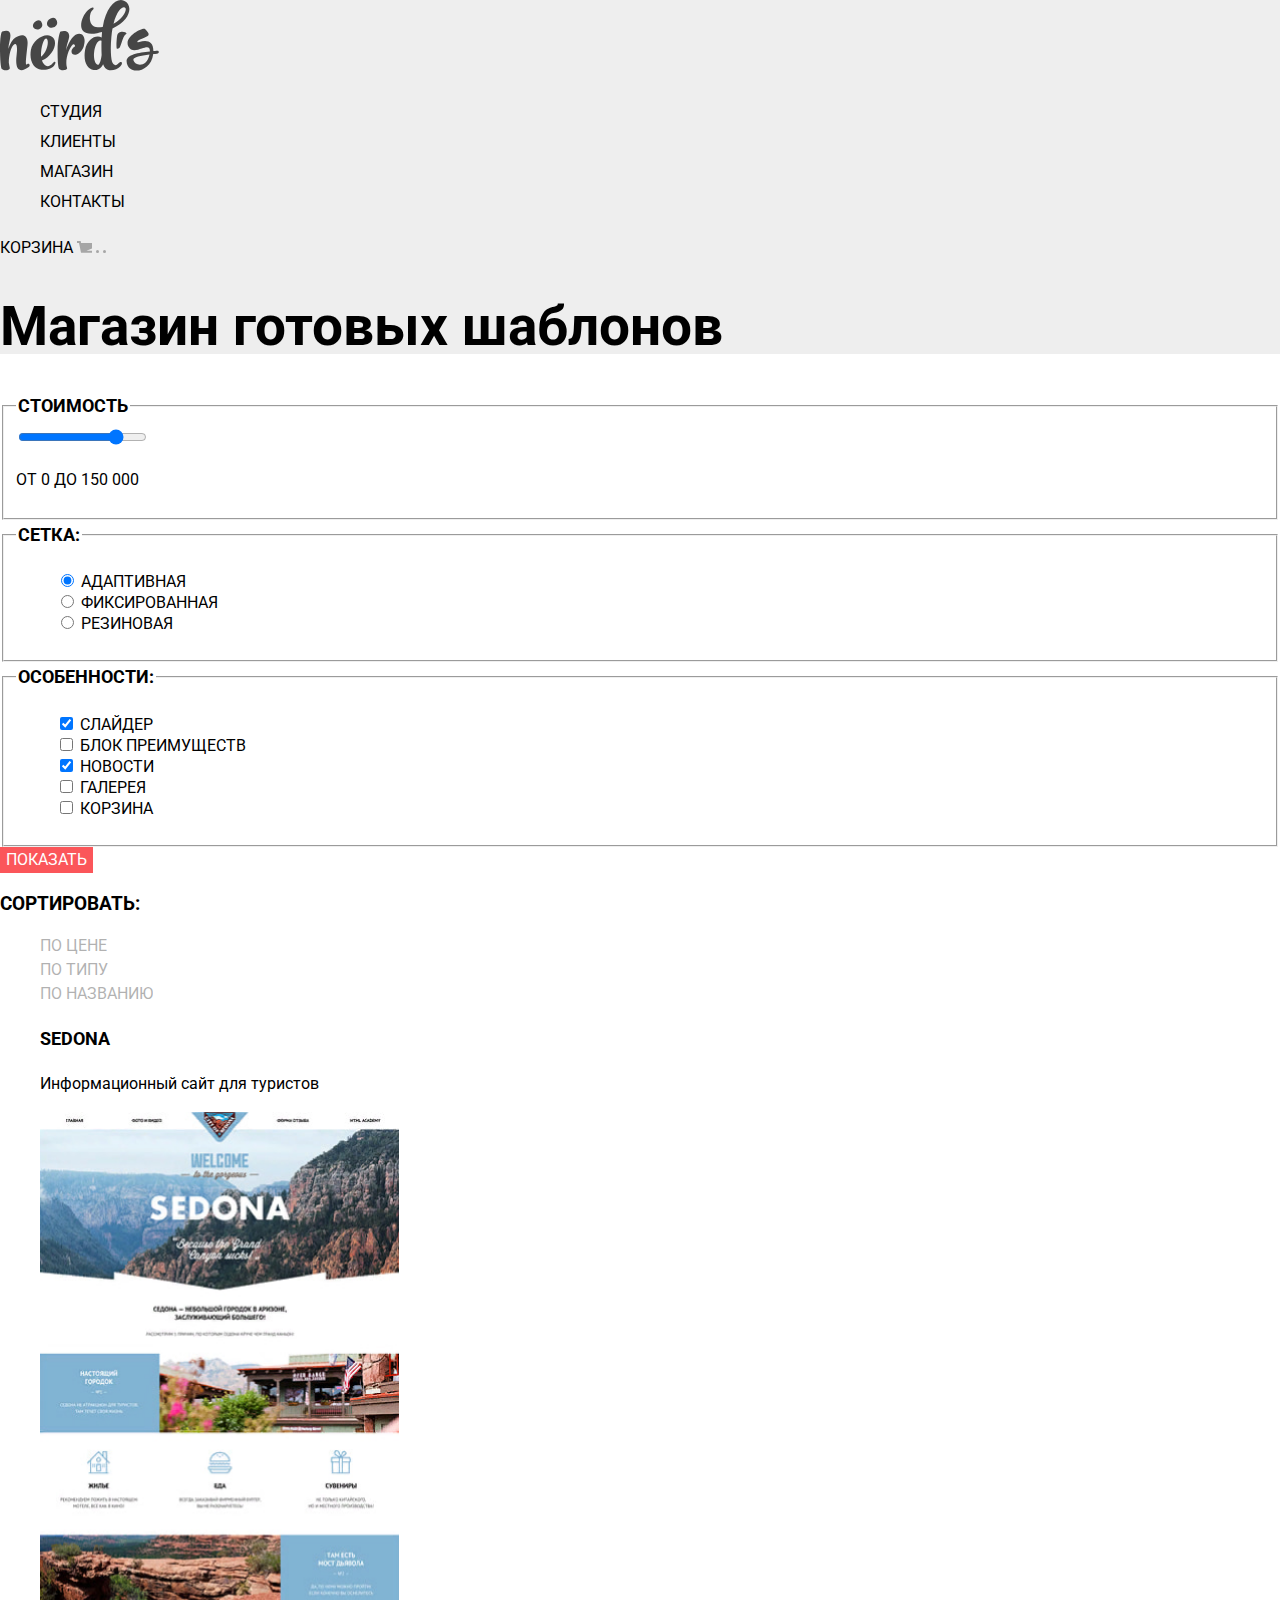
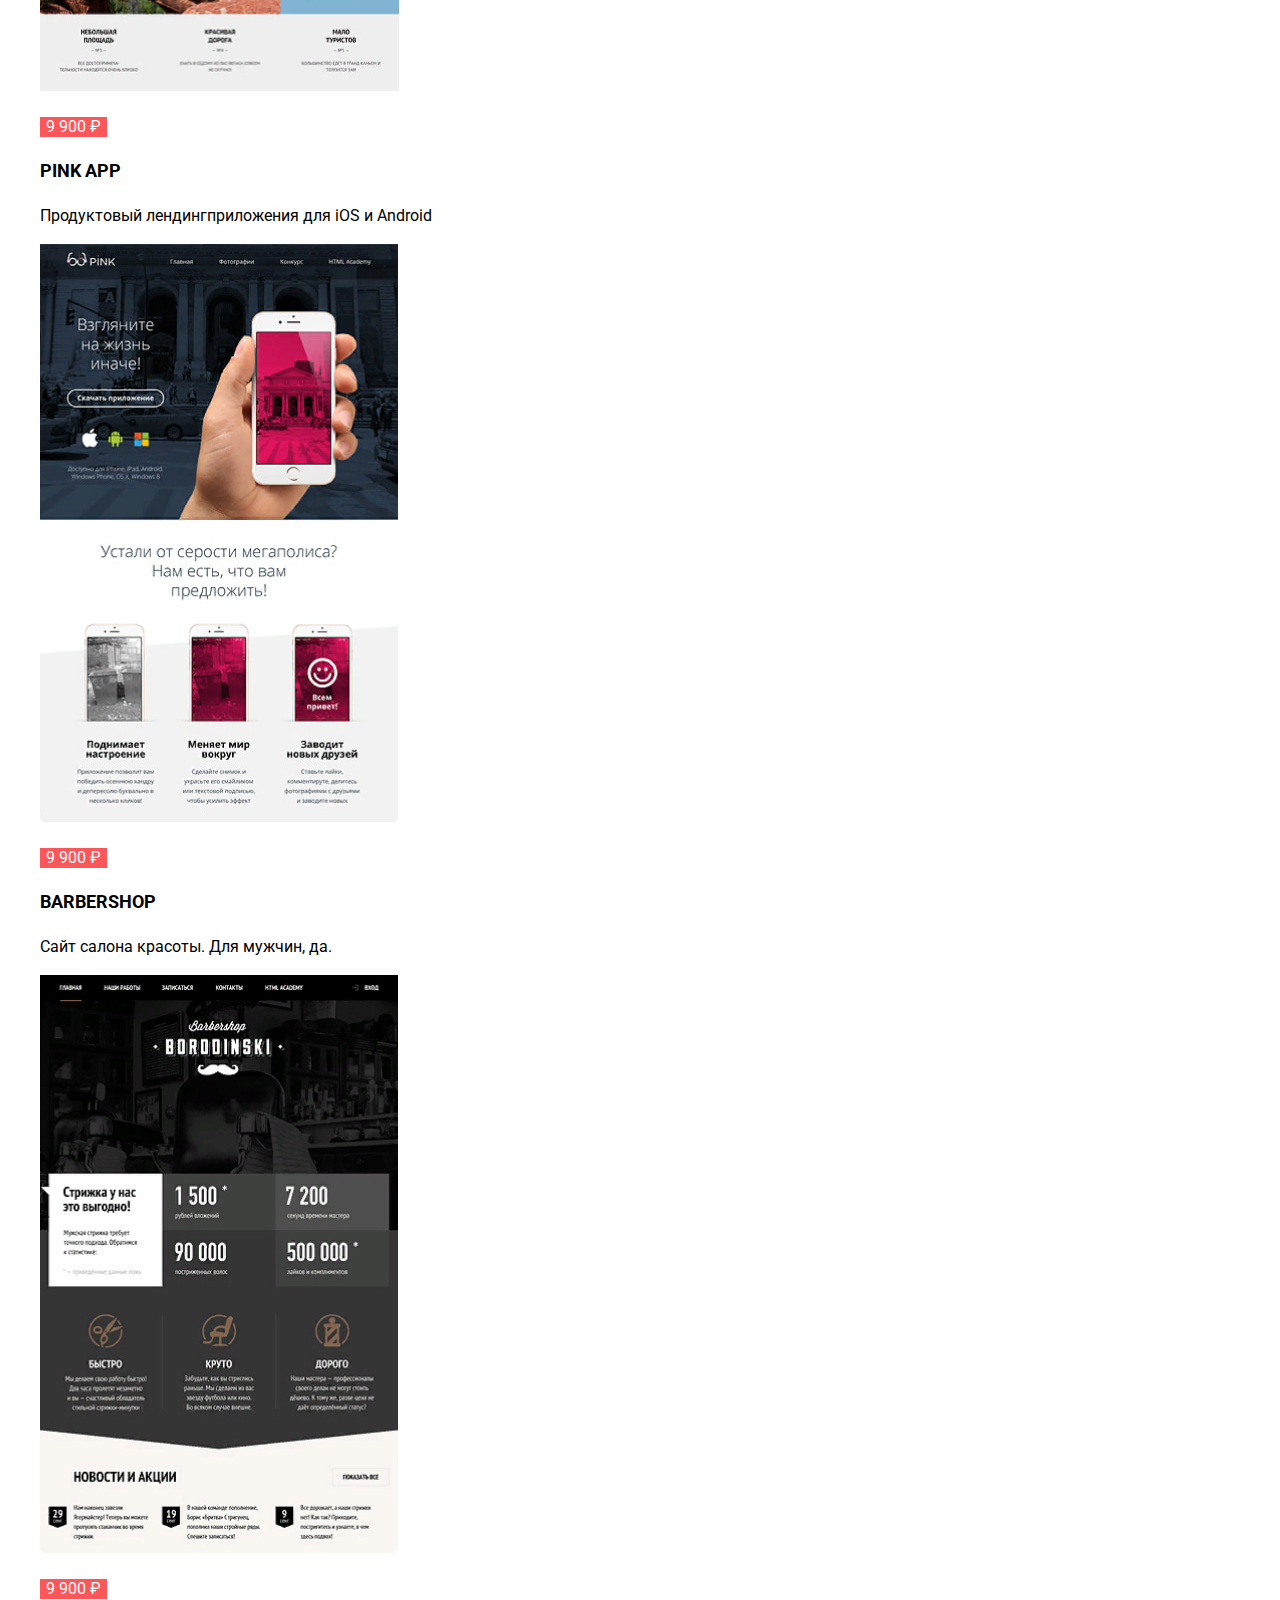
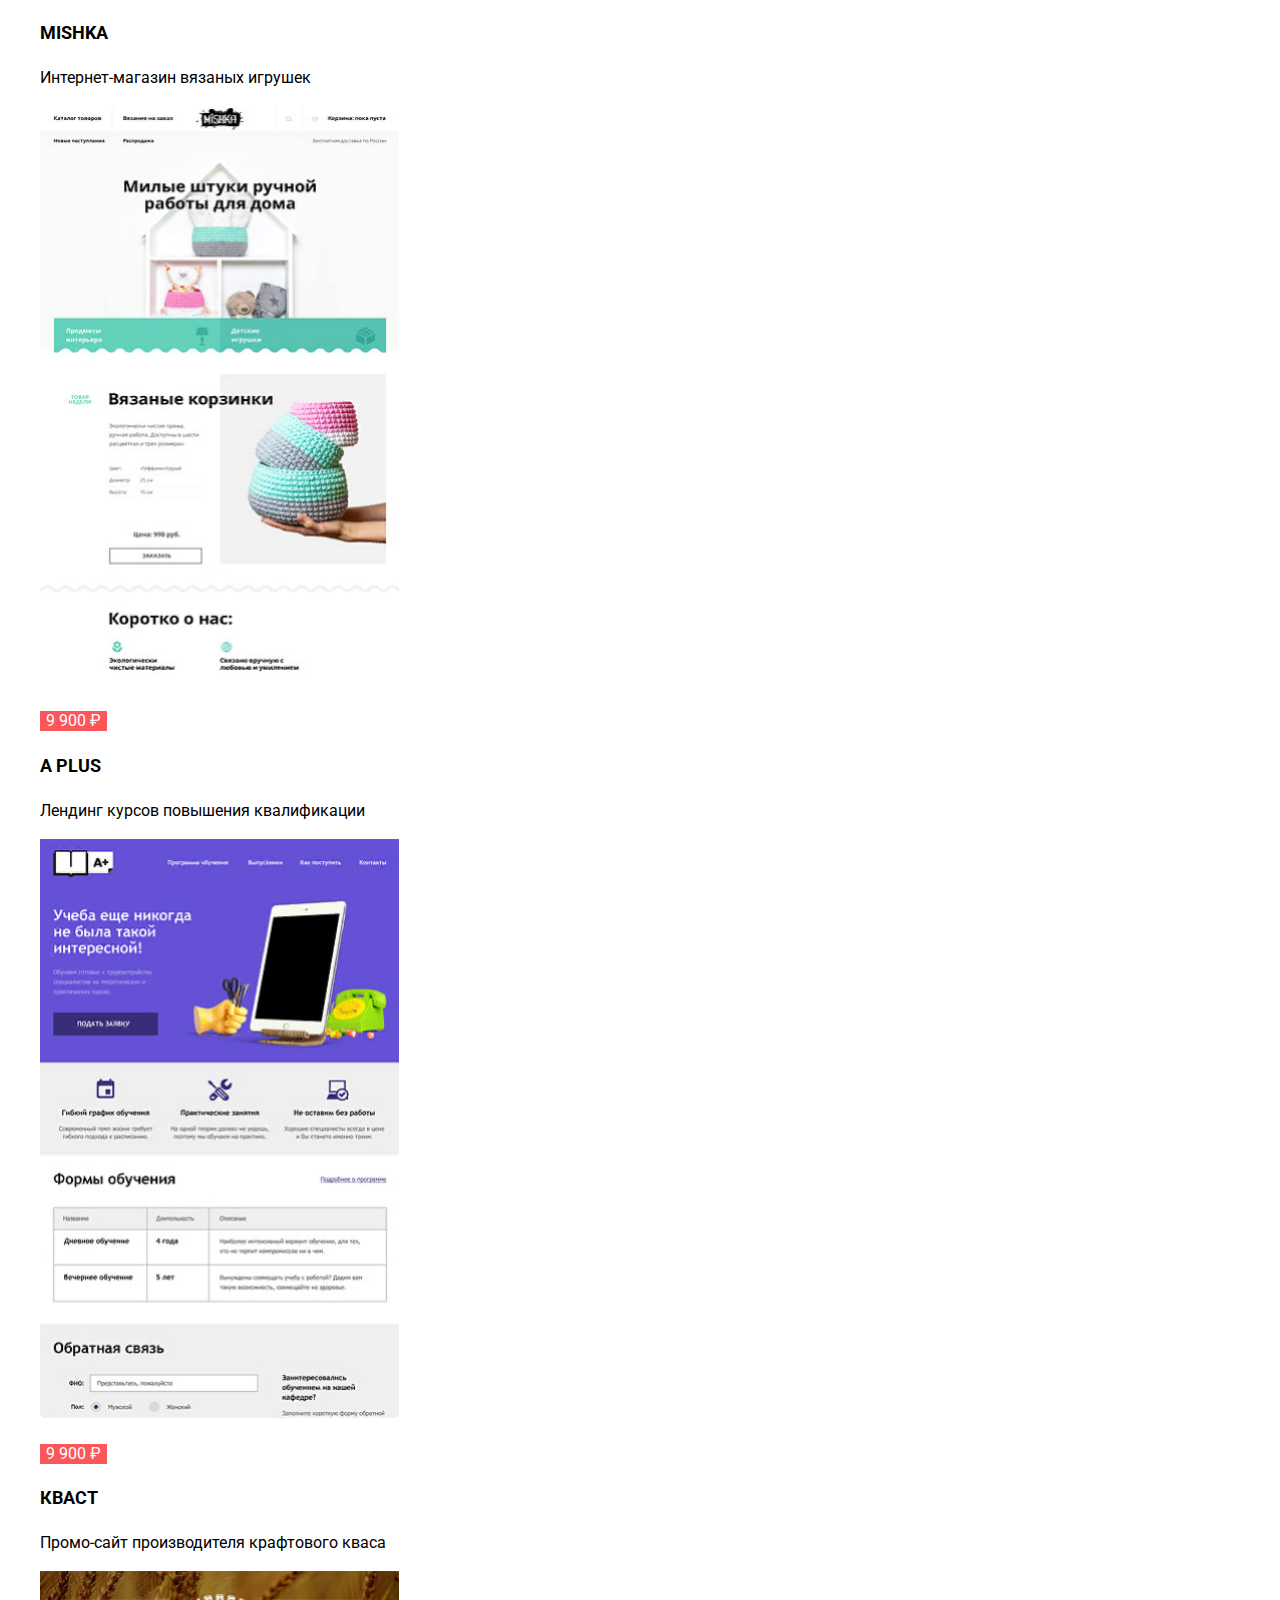
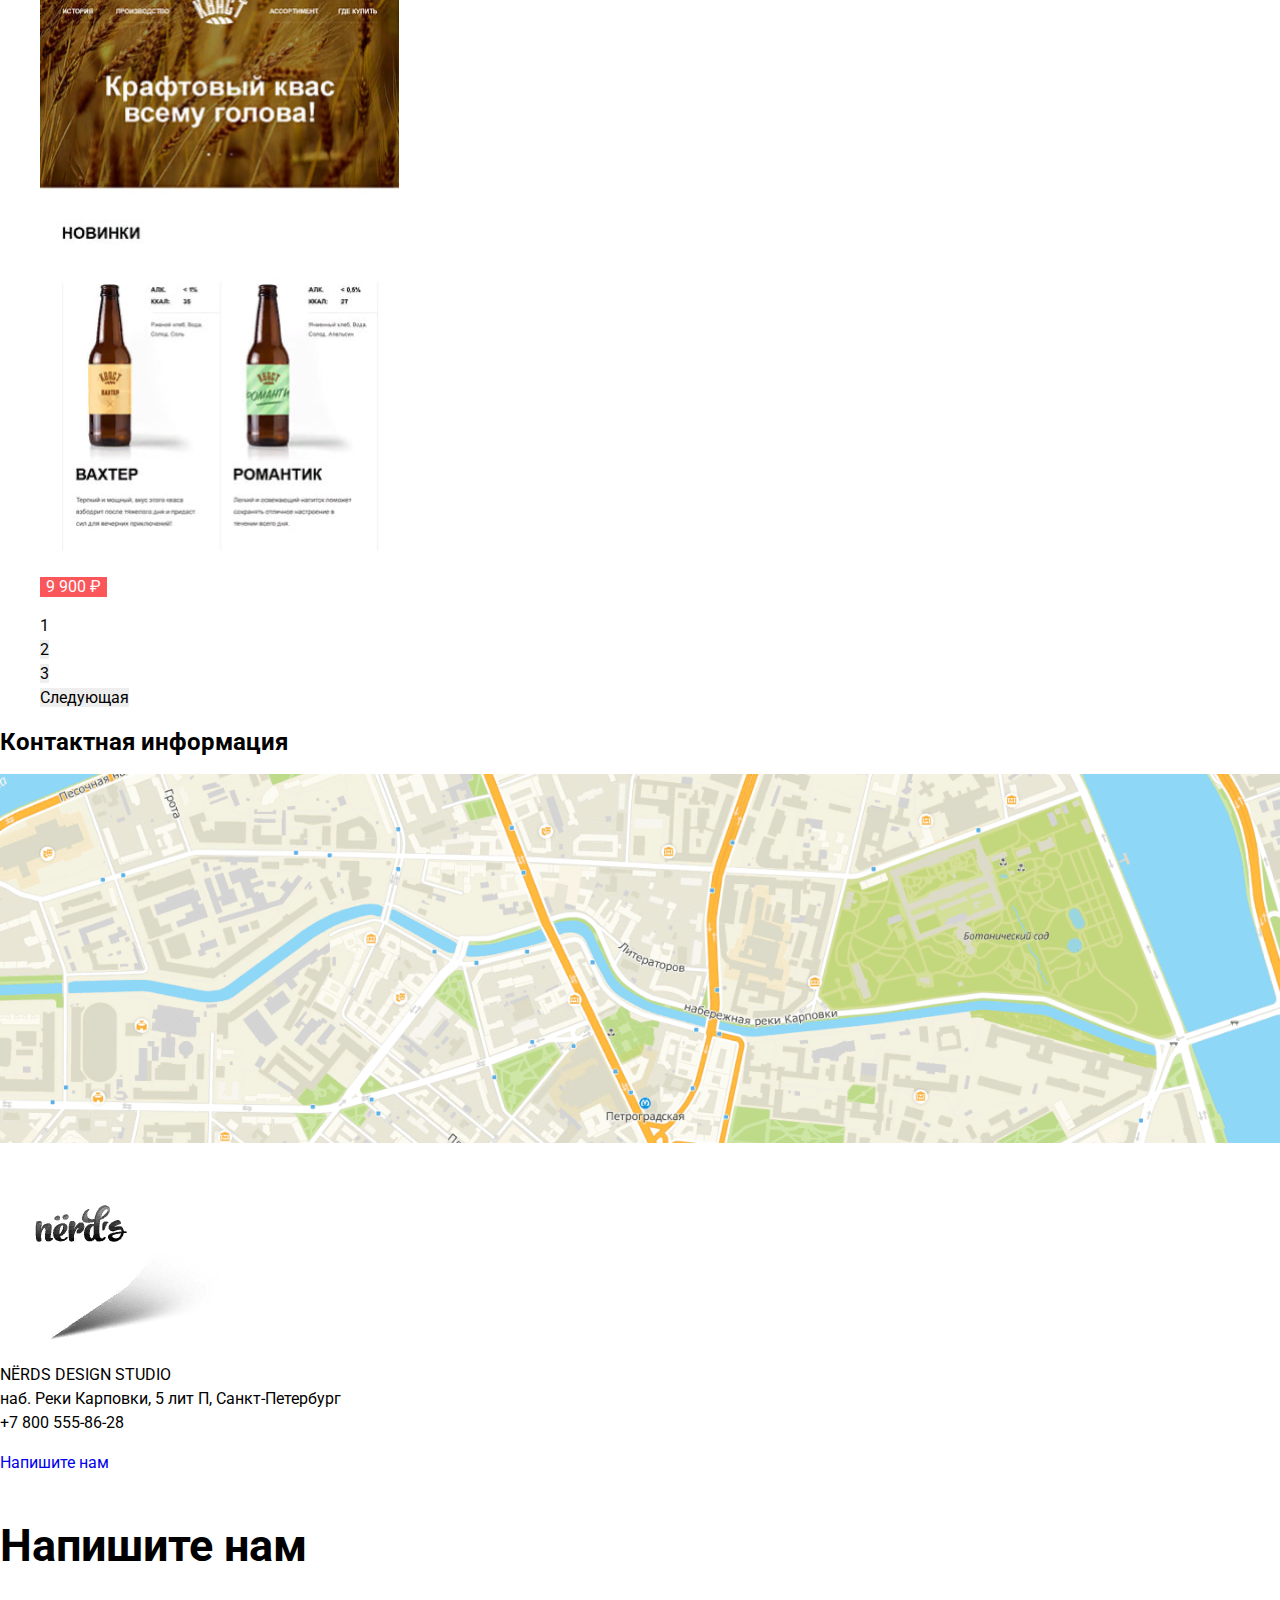
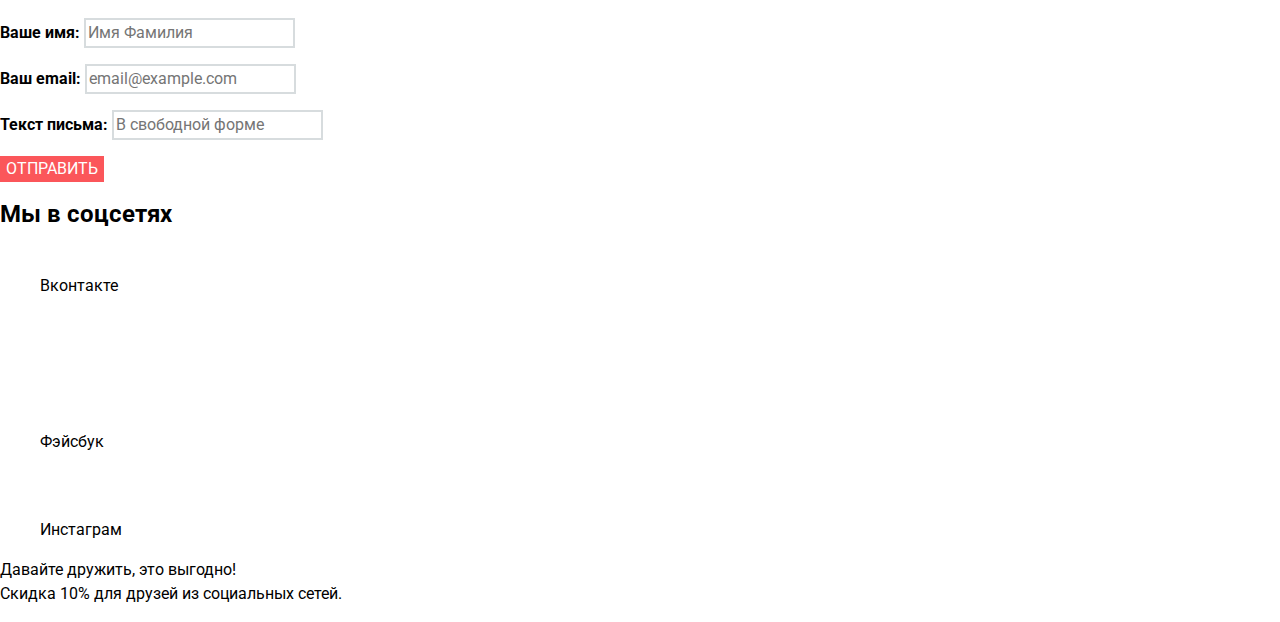
==== commit 1ed34742: "27.12" ====
--- a/catalog.html
+++ b/catalog.html
@@ -38,7 +38,10 @@
 </div>
 
 <section class="filter">
-    <h2>Фильтр</h2>
+
+    <!--
+        <h2>Фильтр</h2>
+    -->
     <form method="get" action="https://echo.htmlacademy.ru">
         <fieldset class="price">
             <legend>Стоимость</legend>
@@ -96,16 +99,20 @@
 </section>
 
 <section class="list-of-templates">
-    <h2>Список готовых шаблонов</h2>
+
+    <!--
+        <h2>Список готовых шаблонов</h2>
+    -->
+
     <h3>Сортировать:</h3>
     <ul class="sort-list">
-<li class="sort-item">
+<li class="sort-item-current">
     По цене
 </li>
-<li class="sort-item">
+<li>
     <a href="catalog.html">По типу</a>
 </li>
-<li class="sort-item">
+<li>
     <a href="catalog.html">По названию</a>
 </li>
     </ul>
@@ -115,7 +122,7 @@
             <h3>Sedona</h3>
             <p>Информационный сайт для туристов</p>
             <img src="img/img-sedona 1.jpg" width="359" height="578" alt="Шаблон Sedona">
-            <p>
+            <p class="templates-item-price">
                 <button class="button" type="button">9 900 ₽</button>
             </p>
         </li>
@@ -123,7 +130,7 @@
             <h3>Pink App</h3>
             <p>Продуктовый лендингприложения для iOS и Android</p>
             <img src="img/img-pink 2.jpg" width="358" height="578" alt="Шаблон Pink app">
-            <p>
+            <p class="templates-item-price">
                 <button class="button" type="button">9 900 ₽</button>
             </p>
         </li>
@@ -131,7 +138,7 @@
             <h3>Barbershop</h3>
             <p>Сайт салона красоты. Для мужчин, да.</p>
             <img src="img/img-borodinski 3.jpg" width="358" height="578" alt="Шаблон Borodinski">
-            <p>
+            <p class="templates-item-price">
                 <button class="button" type="button">9 900 ₽</button>
             </p>
         </li>
@@ -139,7 +146,7 @@
             <h3>MISHKA</h3>
             <p>Интернет-магазин вязаных игрушек</p>
             <img src="img/img-mishka 4.jpg" width="359" height="578" alt="Шаблон Mishka">
-            <p>
+            <p class="templates-item-price">
                 <button class="button" type="button">9 900 ₽</button>
             </p>
         </li>
@@ -147,7 +154,7 @@
             <h3>A Plus</h3>
             <p>Лендинг курсов повышения квалификации</p>
             <img src="img/img-a+5.jpg" width="359" height="578" alt="Шаблон Aplus">
-            <p>
+            <p class="templates-item-price">
                 <button class="button" type="button">9 900 ₽</button>
             </p>
         </li>
@@ -155,15 +162,17 @@
             <h3>КВАСТ</h3>
             <p>Промо-сайт производителя крафтового кваса</p>
             <img src="img/img-kvast 6.jpg" width="359" height="578" alt="Шаблон Kvast">
-            <p>
+            <p class="templates-item-price">
                 <button class="button" type="button">9 900 ₽</button>
             </p>
         </li>
     </ul>
-    <button class="button" type="button">1</button>
-    <button class="button" type="button">2</button>
-    <button class="button" type="button">3</button>
-    <button class="button" type="button">Следующая</button>
+    <ul class="pagination-list">
+    <li class="pagination-item-current"><a>1</a></li>
+    <li class="pagination-item"><a href="#">2</a></li>
+    <li class="pagination-item"><a href="#">3</a></li>
+    <li class="pagination-item"><a href="#">Следующая</a></li>
+</ul>
 </section>
 
 <section class="contacts">
--- a/style.css
+++ b/style.css
@@ -19,6 +19,9 @@
     --basic-light-grey: #D7DCDE;
     --basic-grey-2: #B4B9BB;
     --basic-black-2: #444444;
+    --basic-black-3: #283136;
+    --basic-grey-3: #DFDFDF;
+    --basic-grey-4: #D5D5D5;
 }
 
 /* Global */
@@ -358,3 +361,100 @@
 .social-button img:active {
     background-color: var(--basic-coral-undertone-3);
 }
+
+
+/* List-of-templates */
+
+.sort-list {
+    list-style: none;
+}
+
+.sort-list a {
+    color: var(--basic-black);
+    opacity: 0.3;
+    text-transform: uppercase;
+}
+
+.sort-list a:hover,
+.sort-list a:focus {
+    opacity: 0.6;
+}
+
+.sort-list a:active {
+    color: var(--basic-black);
+}
+
+.templates-list {
+    list-style: none;
+}
+
+.templates-list h3 {
+    font-size: 18px;
+    line-height: 30px;
+    text-transform: uppercase;
+}
+
+.templates-item-price .button {
+    line-height: 18px;
+    text-align: center;
+}
+
+/* Filter */
+
+.filter legend {
+    font-size: 18px;
+    line-height: 30px;
+    font-weight: 700;
+}
+
+.filter ul {
+    list-style: none;
+    line-height: 20px;
+    list-style: none;
+}
+
+.filter-input-radio:hover + label,
+.filter-input-radio:focus + label {
+    color: var(--basic-black-3);
+}
+
+.filter-input-checkbox:hover + label,
+.filter-input-checkbox:focus + label {
+    color: var(--basic-black-3);
+}
+
+.filter-input-radio:disabled + label,
+.filter-input-radio:disabled + label {
+    color: var(--basic-black-3);
+    opacity: 0.3;
+}
+
+/* Pagination */
+
+.pagination-list {
+    list-style: none;
+}
+
+.pagination-item a {
+    color: var(--basic-black);
+    background-color: var(--basic-warm-grey);
+}
+
+.pagination-item a:hover,
+.pagination-item a:focus {
+    background-color: var(--basic-grey-3);
+}
+
+.pagination-item a:active {
+    background-color: var(--basic-grey-4);
+    box-shadow: inset 0px 3px 0px rgba(0, 1, 1, 0.1);
+}
+
+.pagination-item-current a:hover,
+.pagination-item-current a:focus,
+.pagination-item-current a:active {
+    border: 3px solid #DBDBDB;
+    border-radius: 3px;
+    color: var(--basic-black);
+}
+
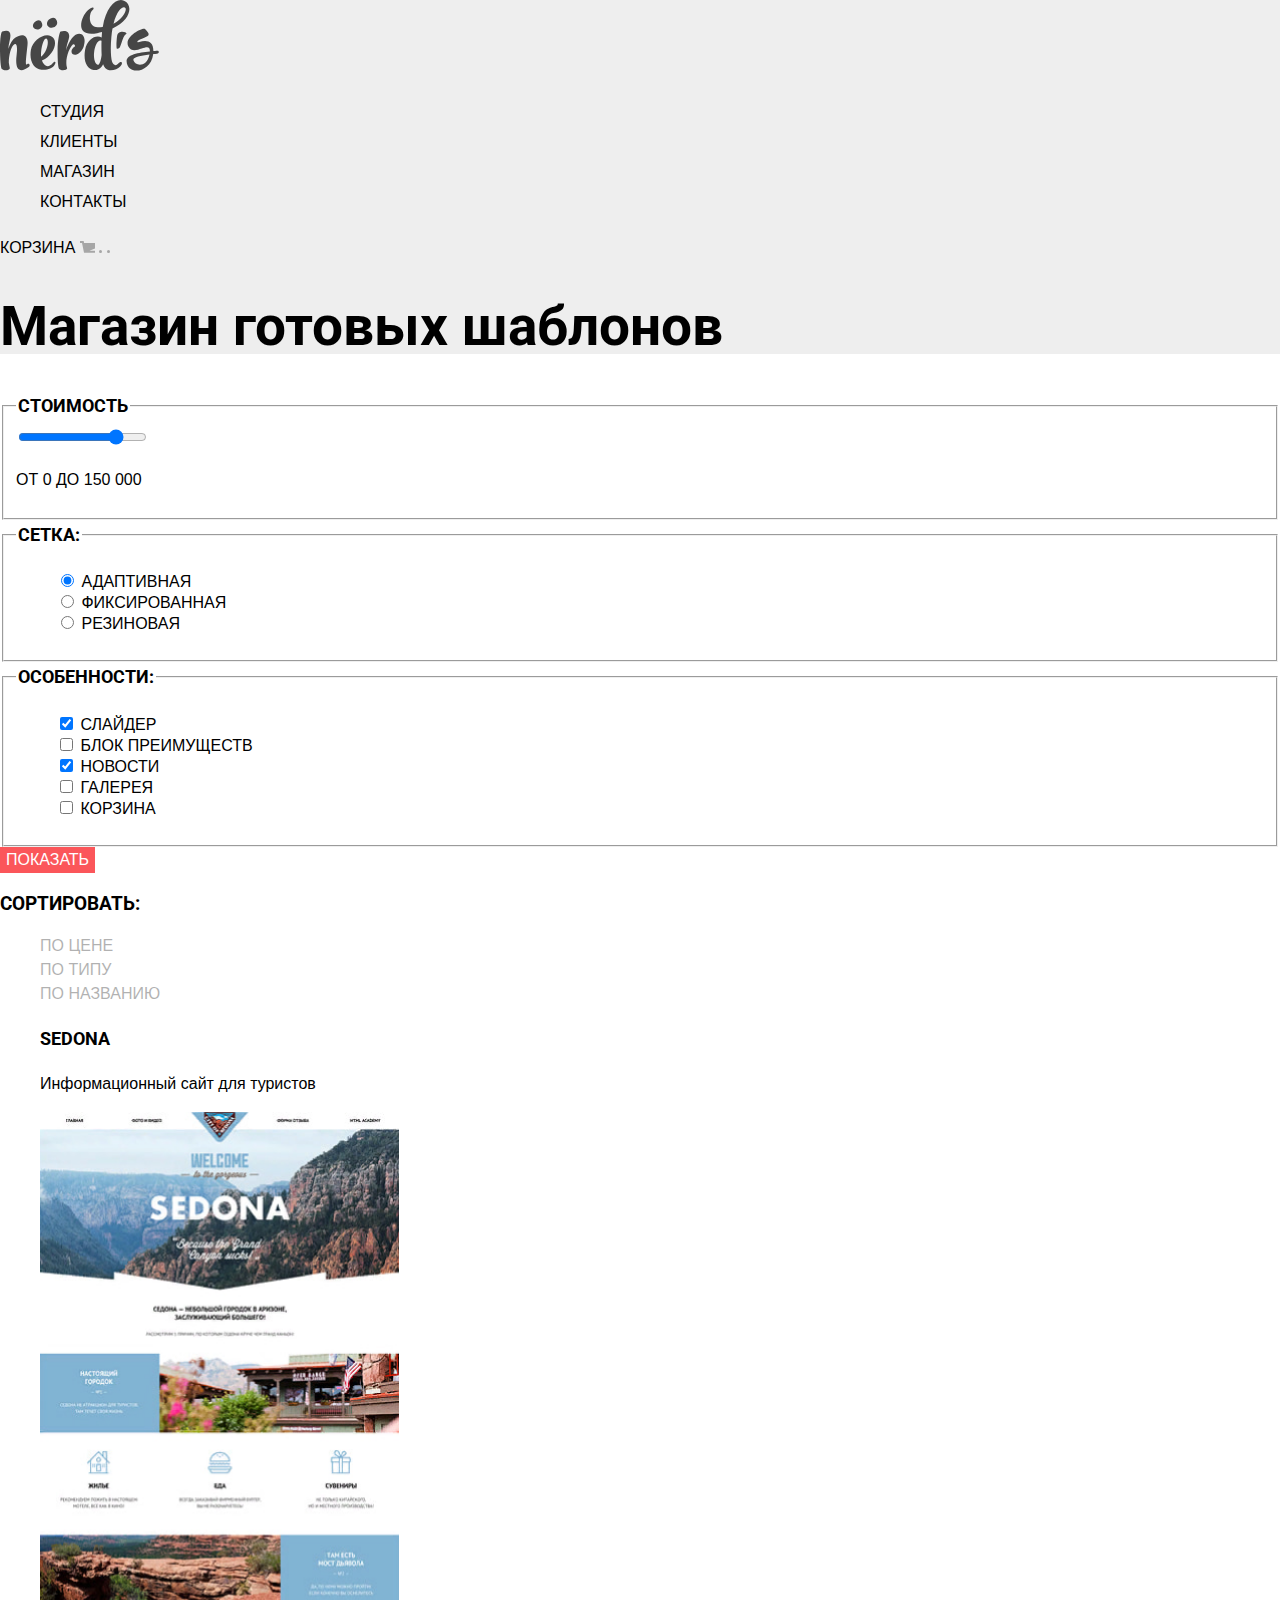
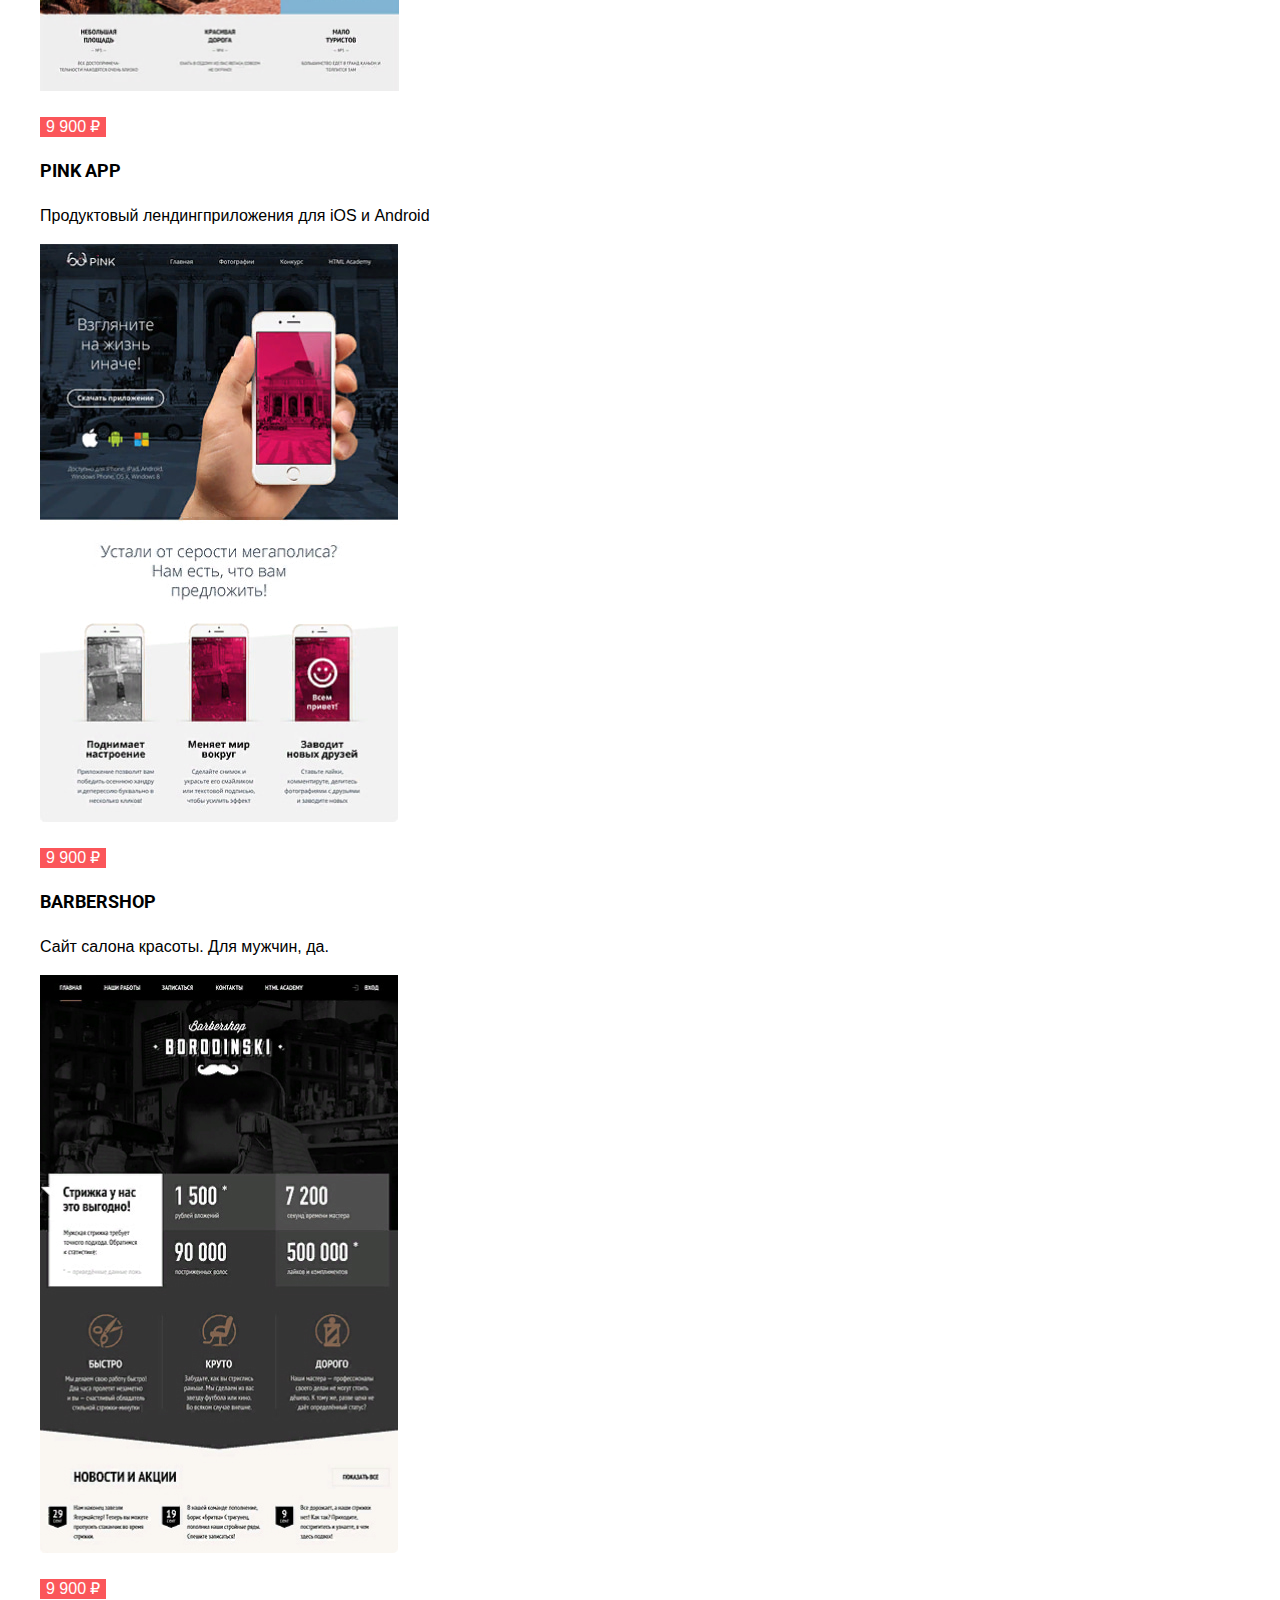
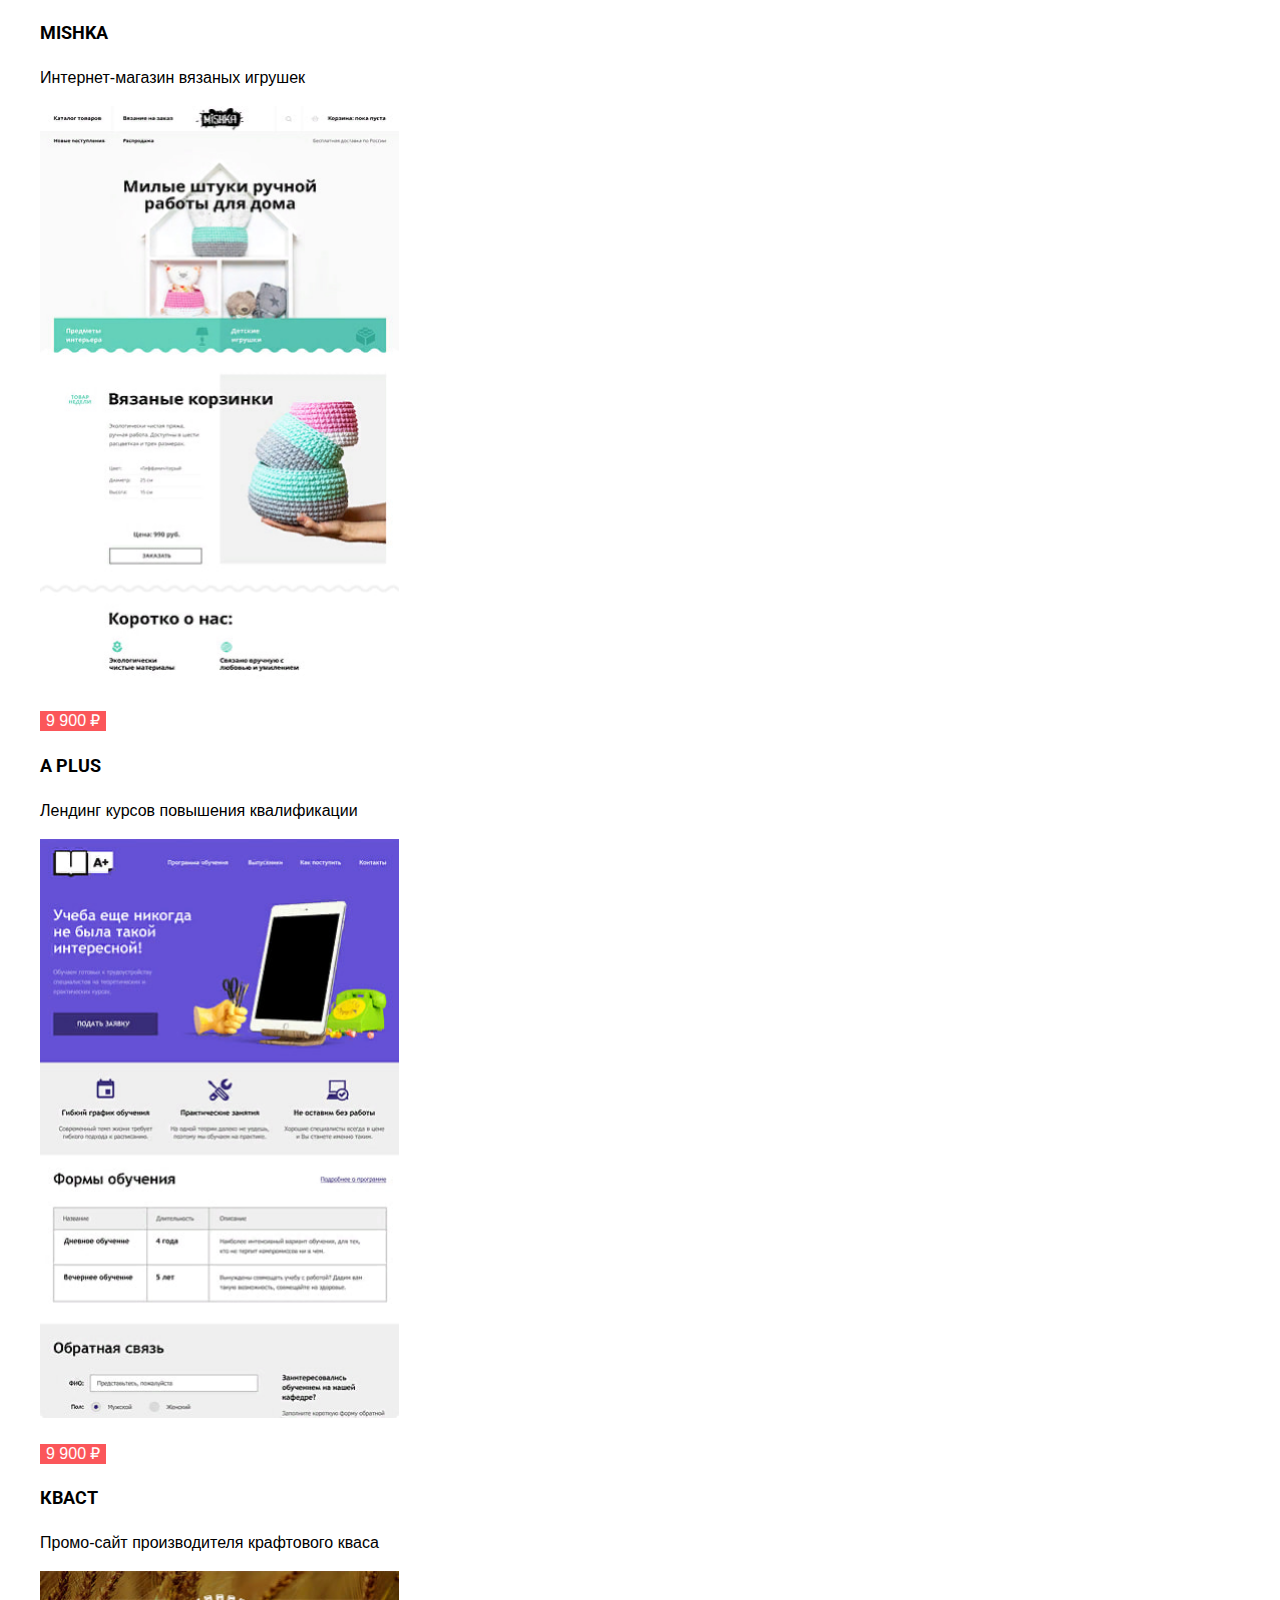
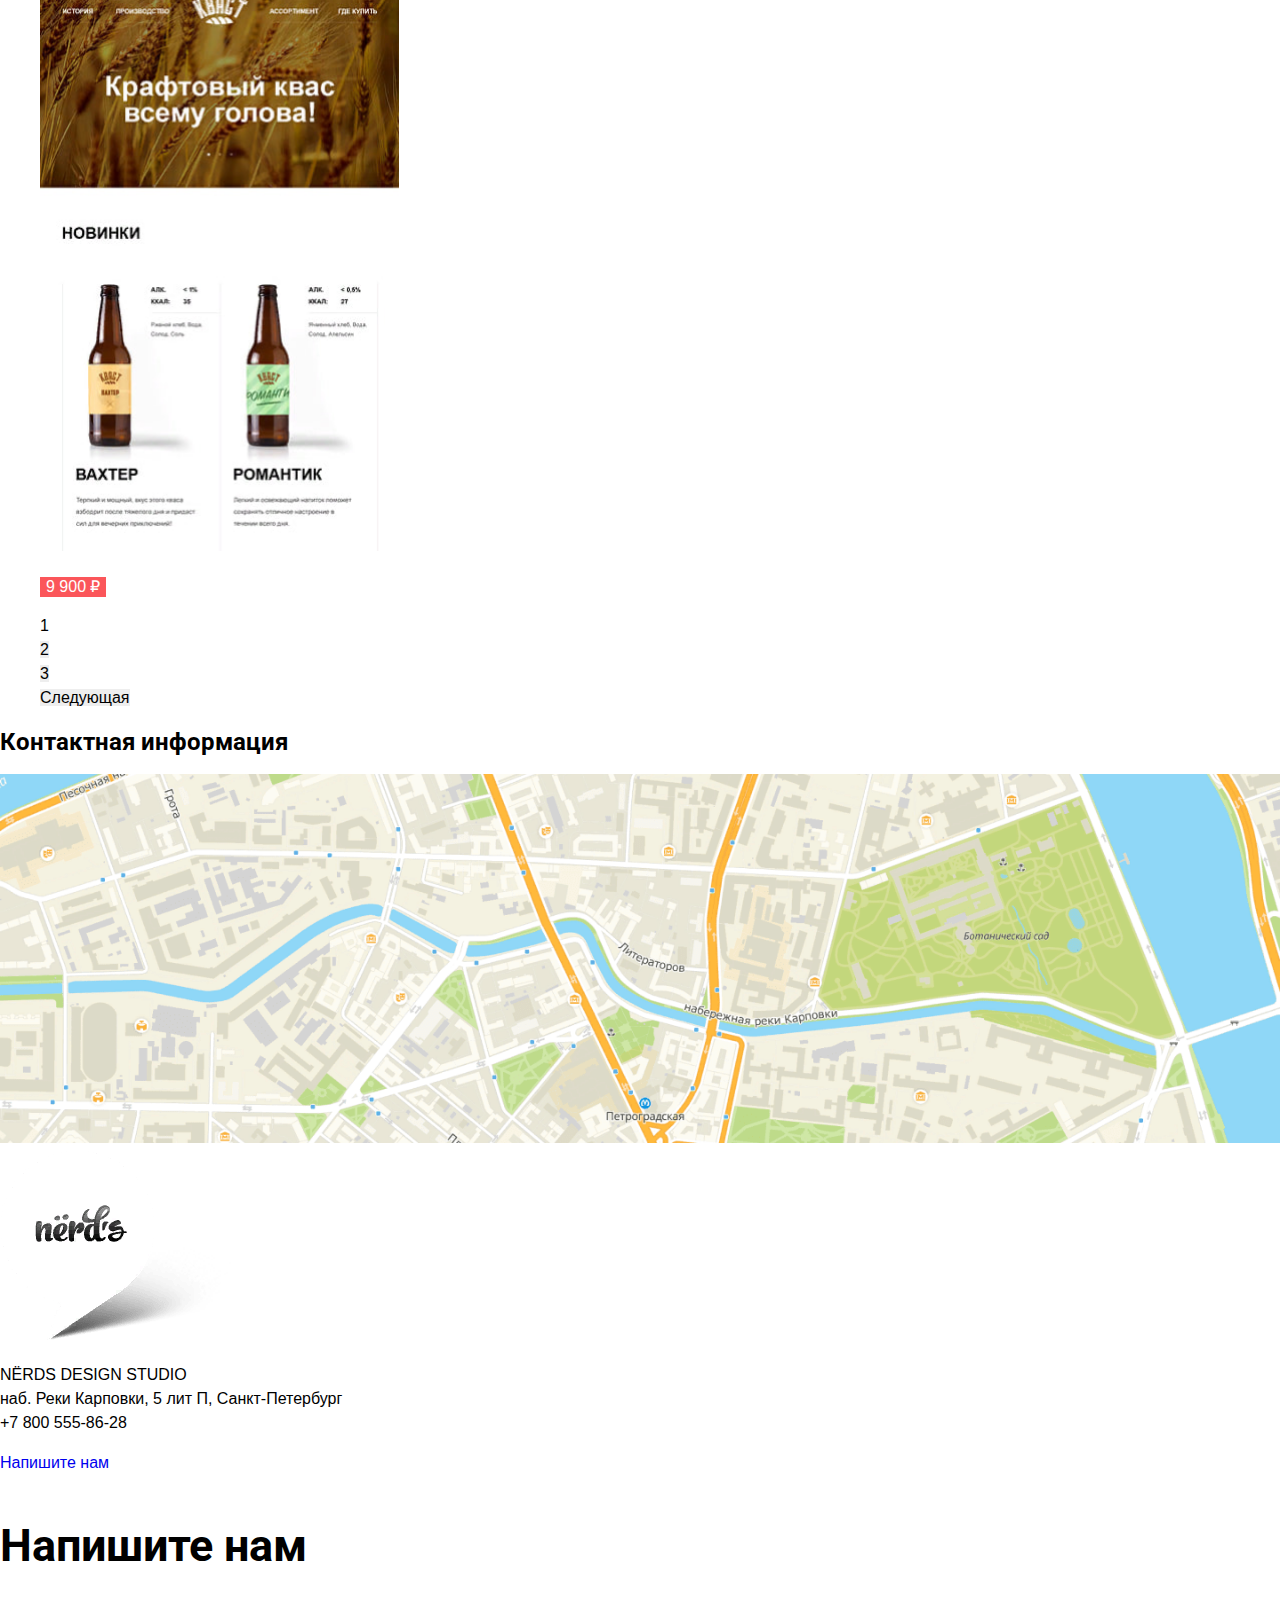
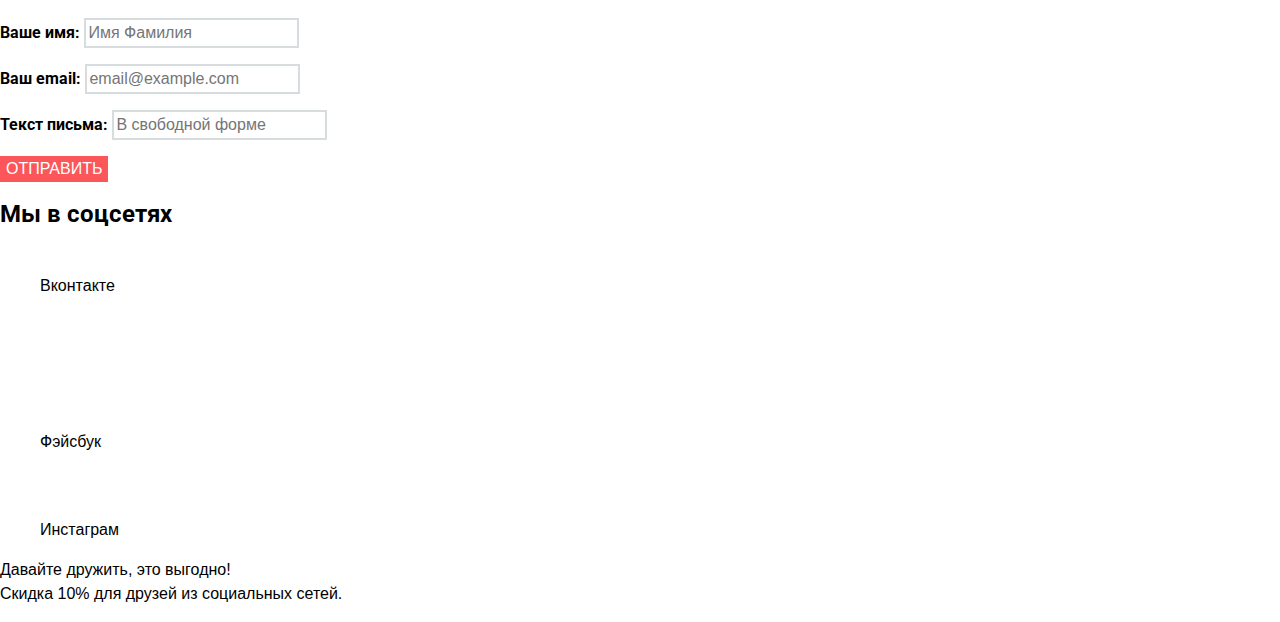
==== commit 7e202a32: "28.12" ====
--- a/catalog.html
+++ b/catalog.html
@@ -3,7 +3,7 @@
 <head>
   <meta charset="UTF-8">
   <title>Каталог дизайн студии "Нердс"</title>
-  <link rel="stylesheet" href="https://fonts.googleapis.com/css2? family=PT+Sans+Narrow:wght@400;700&family=Roboto:wght@400;500;700&display=swap">
+  <link rel="stylesheet" href="https://fonts.googleapis.com/css2?family=PT+Sans+Narrow:wght@400;700&family=Roboto:wght@400;500;700&display=swap">
   <link href="normalize.css" rel="stylesheet">
   <link href="style.css" rel="stylesheet">
 
--- a/style.css
+++ b/style.css
@@ -1,3 +1,14 @@
+/* Fonts */
+
+@font-face {
+    font-family: "Roboto";
+    src:
+    url("https://fonts.googleapis.com/css2?family=PT+Sans+Narrow:wght@400;700&family=Roboto:wght@400;500;700&display=swap.woff2") format(woff2),
+    url("https://fonts.googleapis.com/css2?family=PT+Sans+Narrow:wght@400;700&family=Roboto:wght@400;500;700&display=swap.woff") format(woff);
+    font-weight: 400;
+    font-style: normal;
+}
+
 /* Variables */
 
 :root {
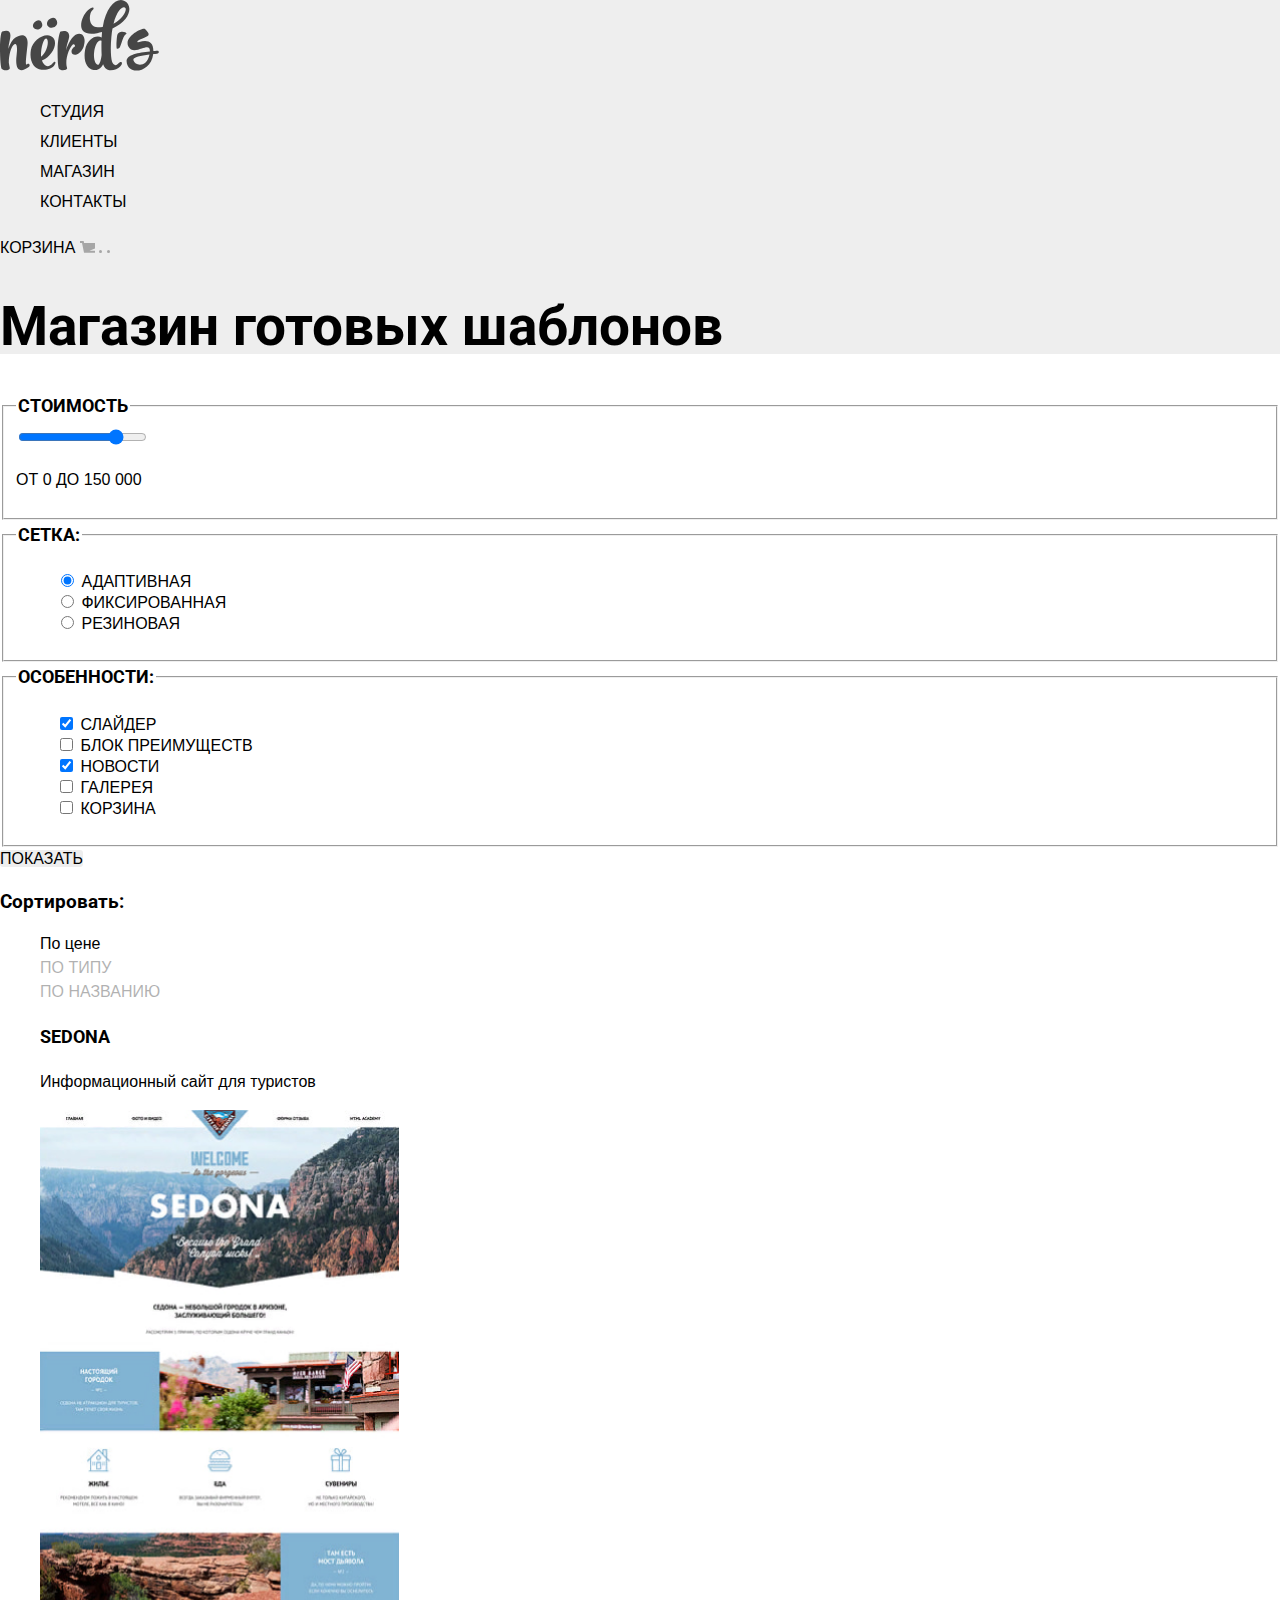
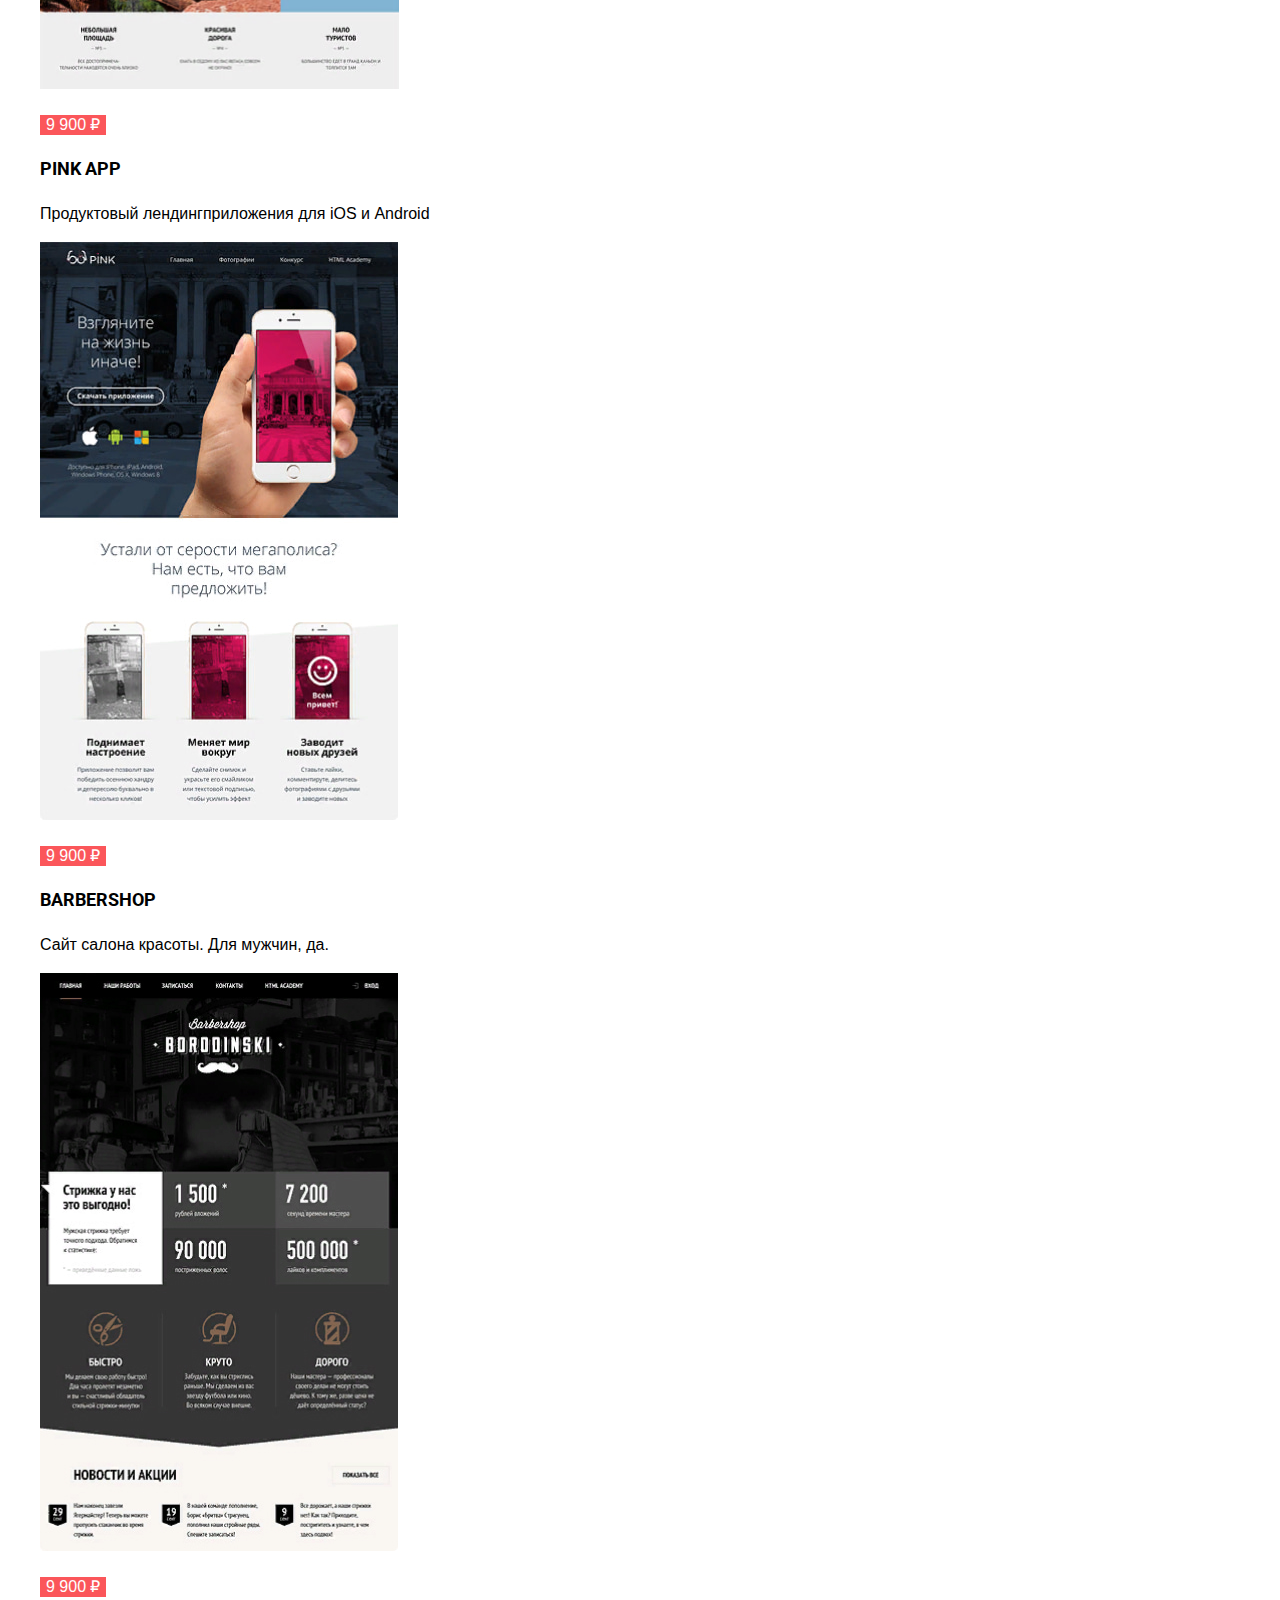
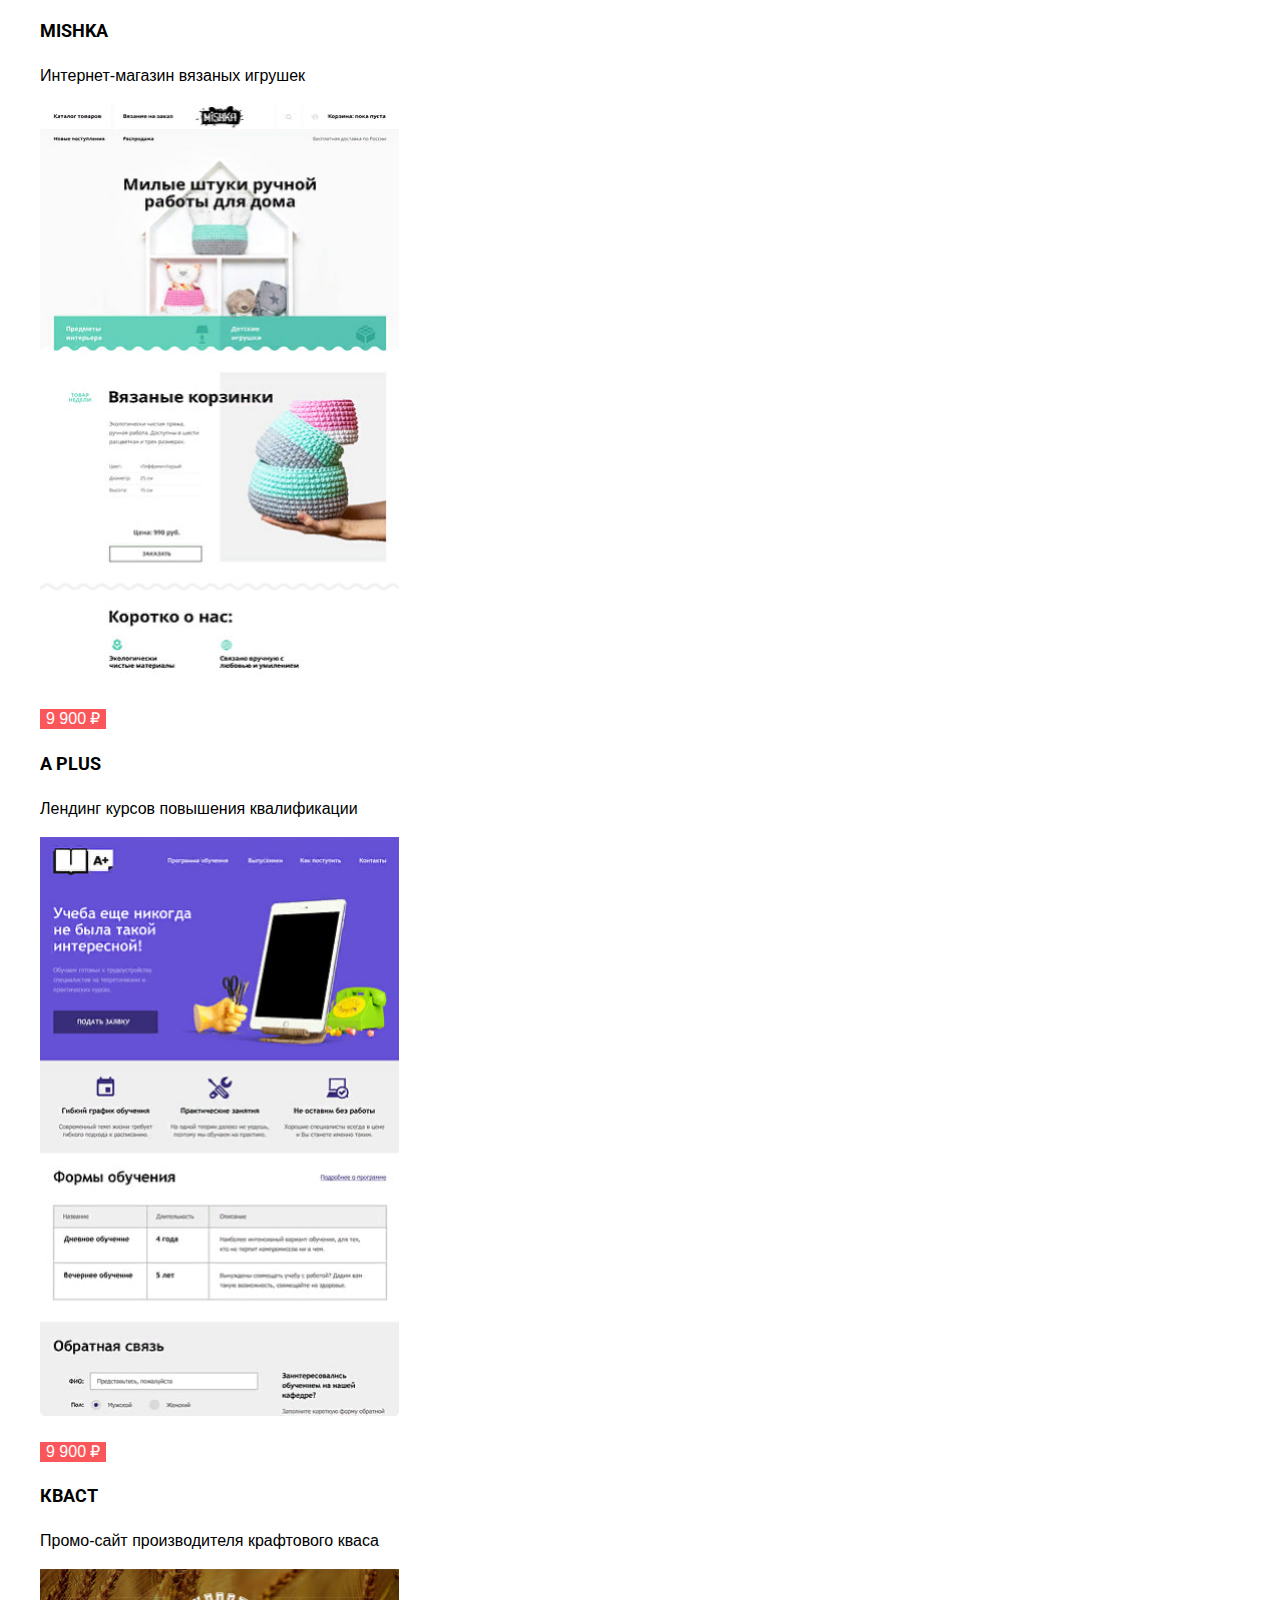
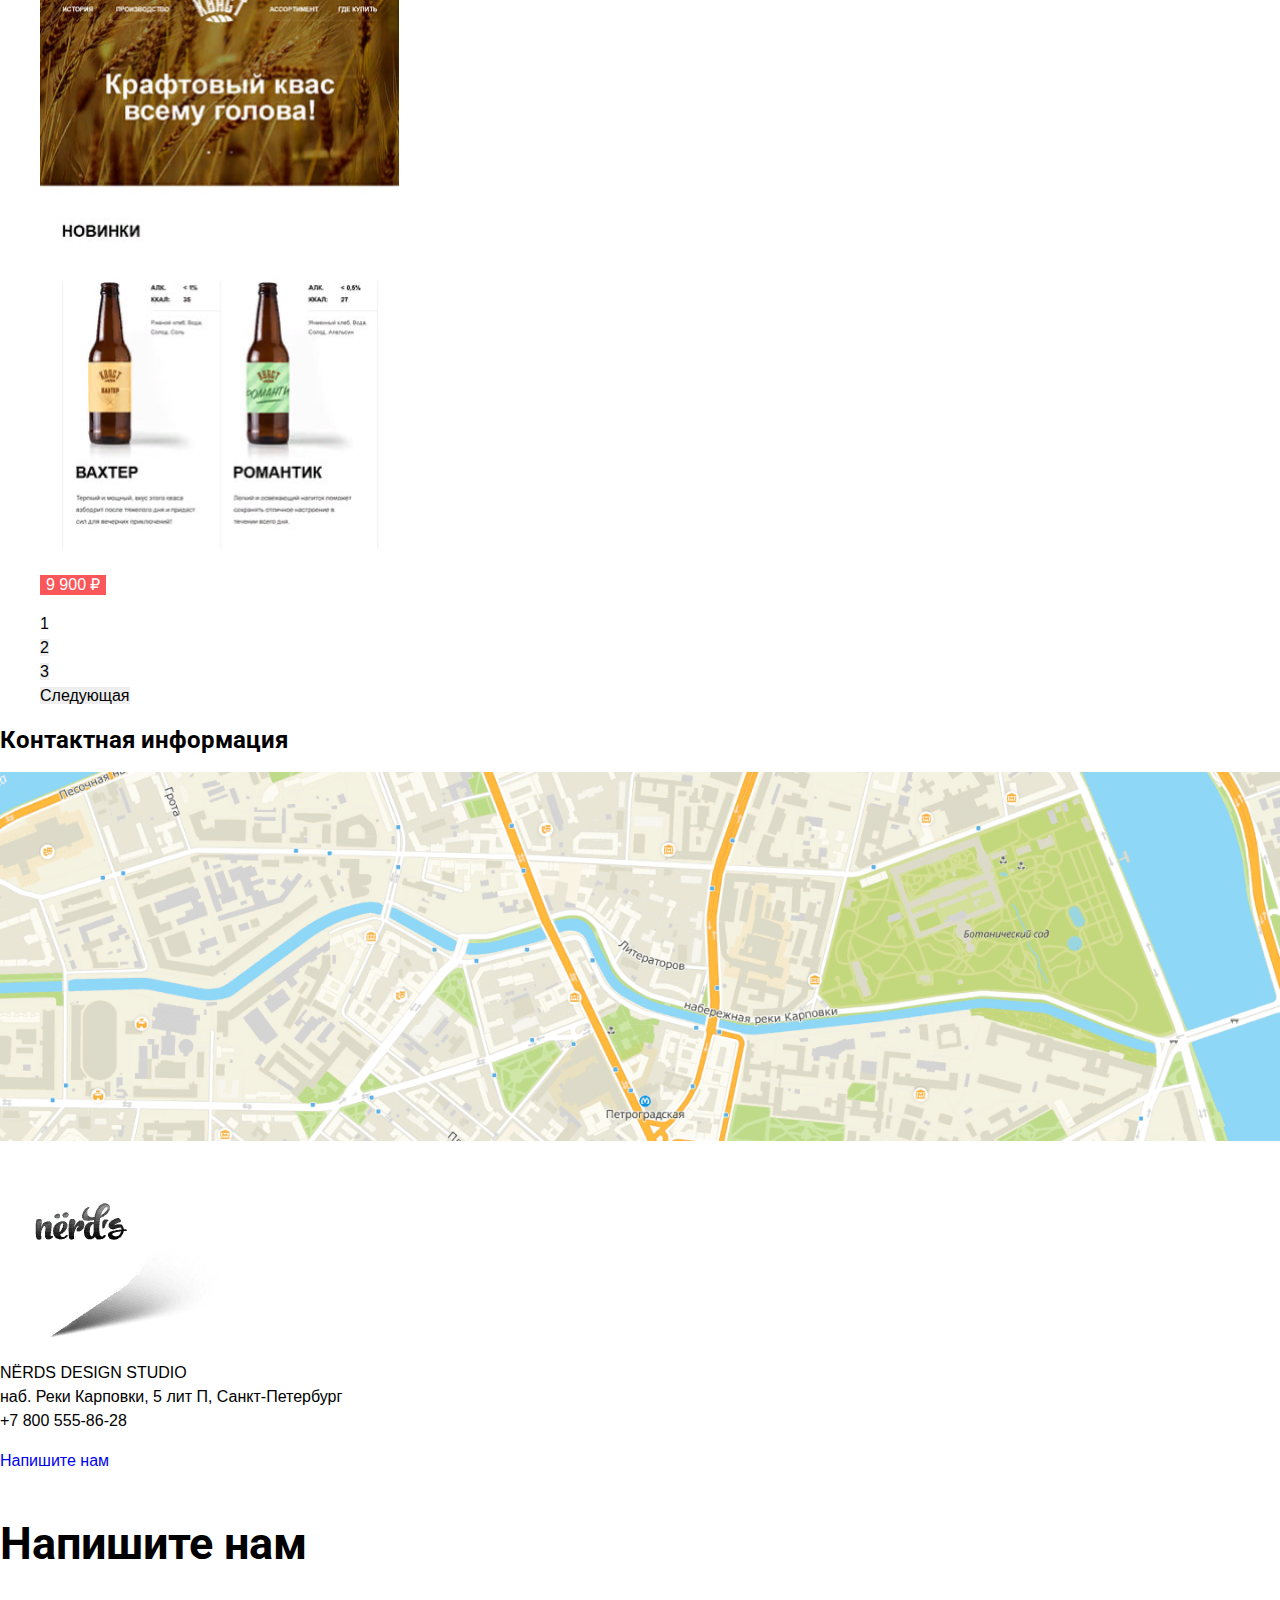
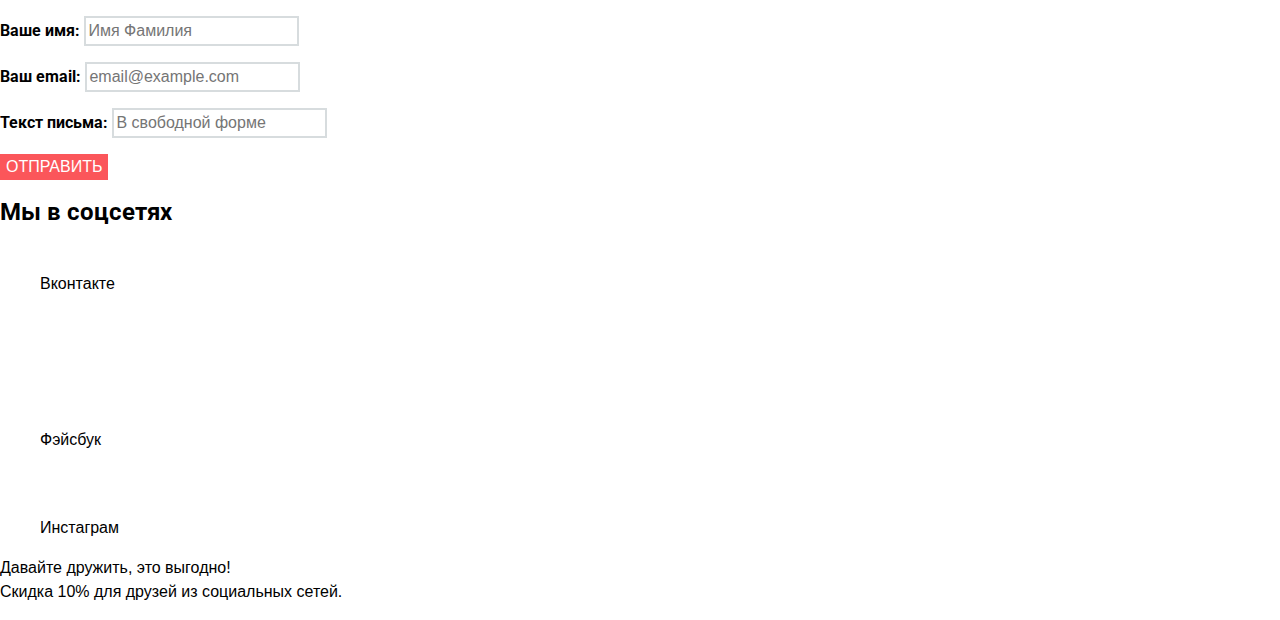
==== commit 234ce73d: "29.12" ====
--- a/catalog.html
+++ b/catalog.html
@@ -94,7 +94,7 @@
                 </li>
             </ul>
         </fieldset>
-        <button class="button" type="submit">ПОКАЗАТЬ</button>
+        <a class="show" href="submit">ПОКАЗАТЬ</a>
     </form>
 </section>
 
--- a/style.css
+++ b/style.css
@@ -405,11 +405,25 @@
     text-transform: uppercase;
 }
 
+.templates-item h3:hover,
+.templates-item h3:focus {
+    color: var(--basic-coral);
+}
+
+.templates-item h3:active {
+    opacity: 0.3;
+    color: var(--basic-black);
+}
+
 .templates-item-price .button {
     line-height: 18px;
     text-align: center;
 }
 
+.templates-item-price .button:active {
+    color: var(--basic-coral-undertone-3);
+}
+
 /* Filter */
 
 .filter legend {
@@ -421,7 +435,6 @@
 .filter ul {
     list-style: none;
     line-height: 20px;
-    list-style: none;
 }
 
 .filter-input-radio:hover + label,
@@ -438,6 +451,12 @@
 .filter-input-radio:disabled + label {
     color: var(--basic-black-3);
     opacity: 0.3;
+}
+
+.show {
+    color: var(--basic-black);
+    background-color: var(--basic-warm-grey);
+    border-radius: 3px;
 }
 
 /* Pagination */
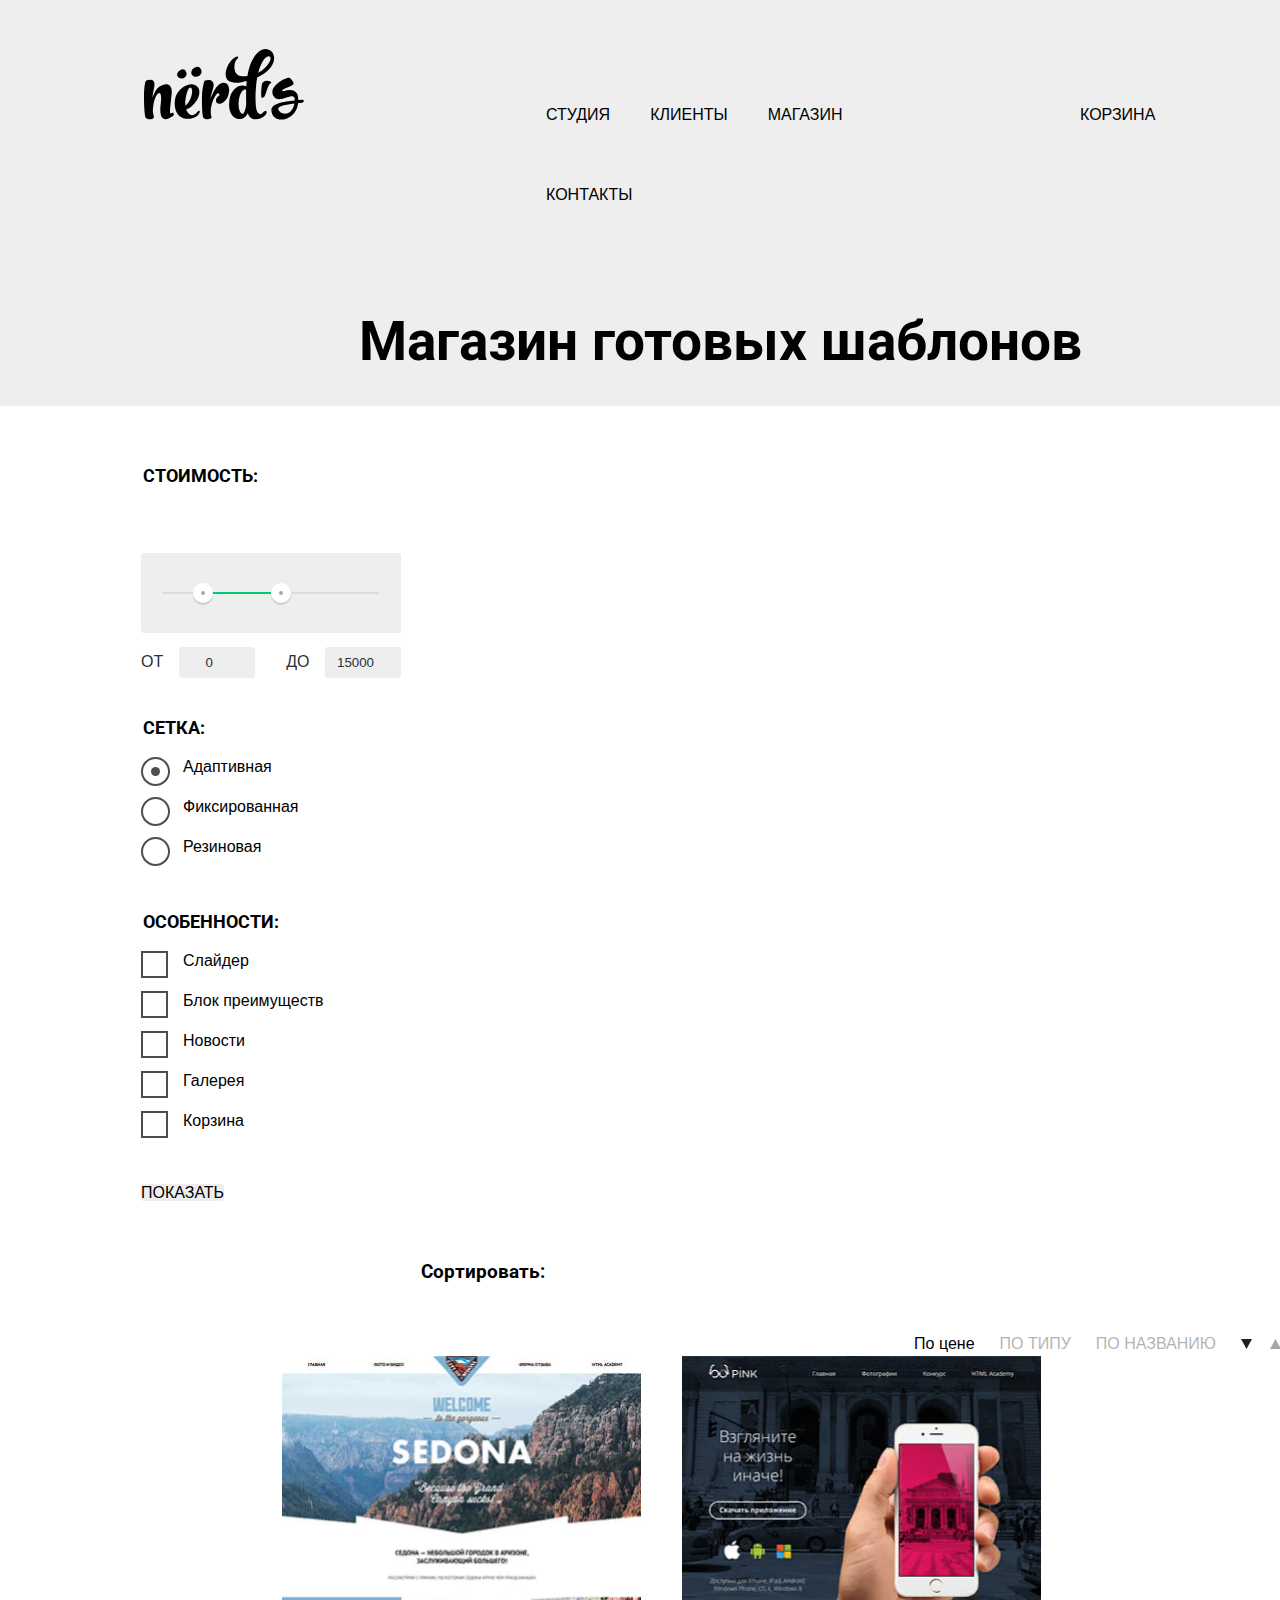
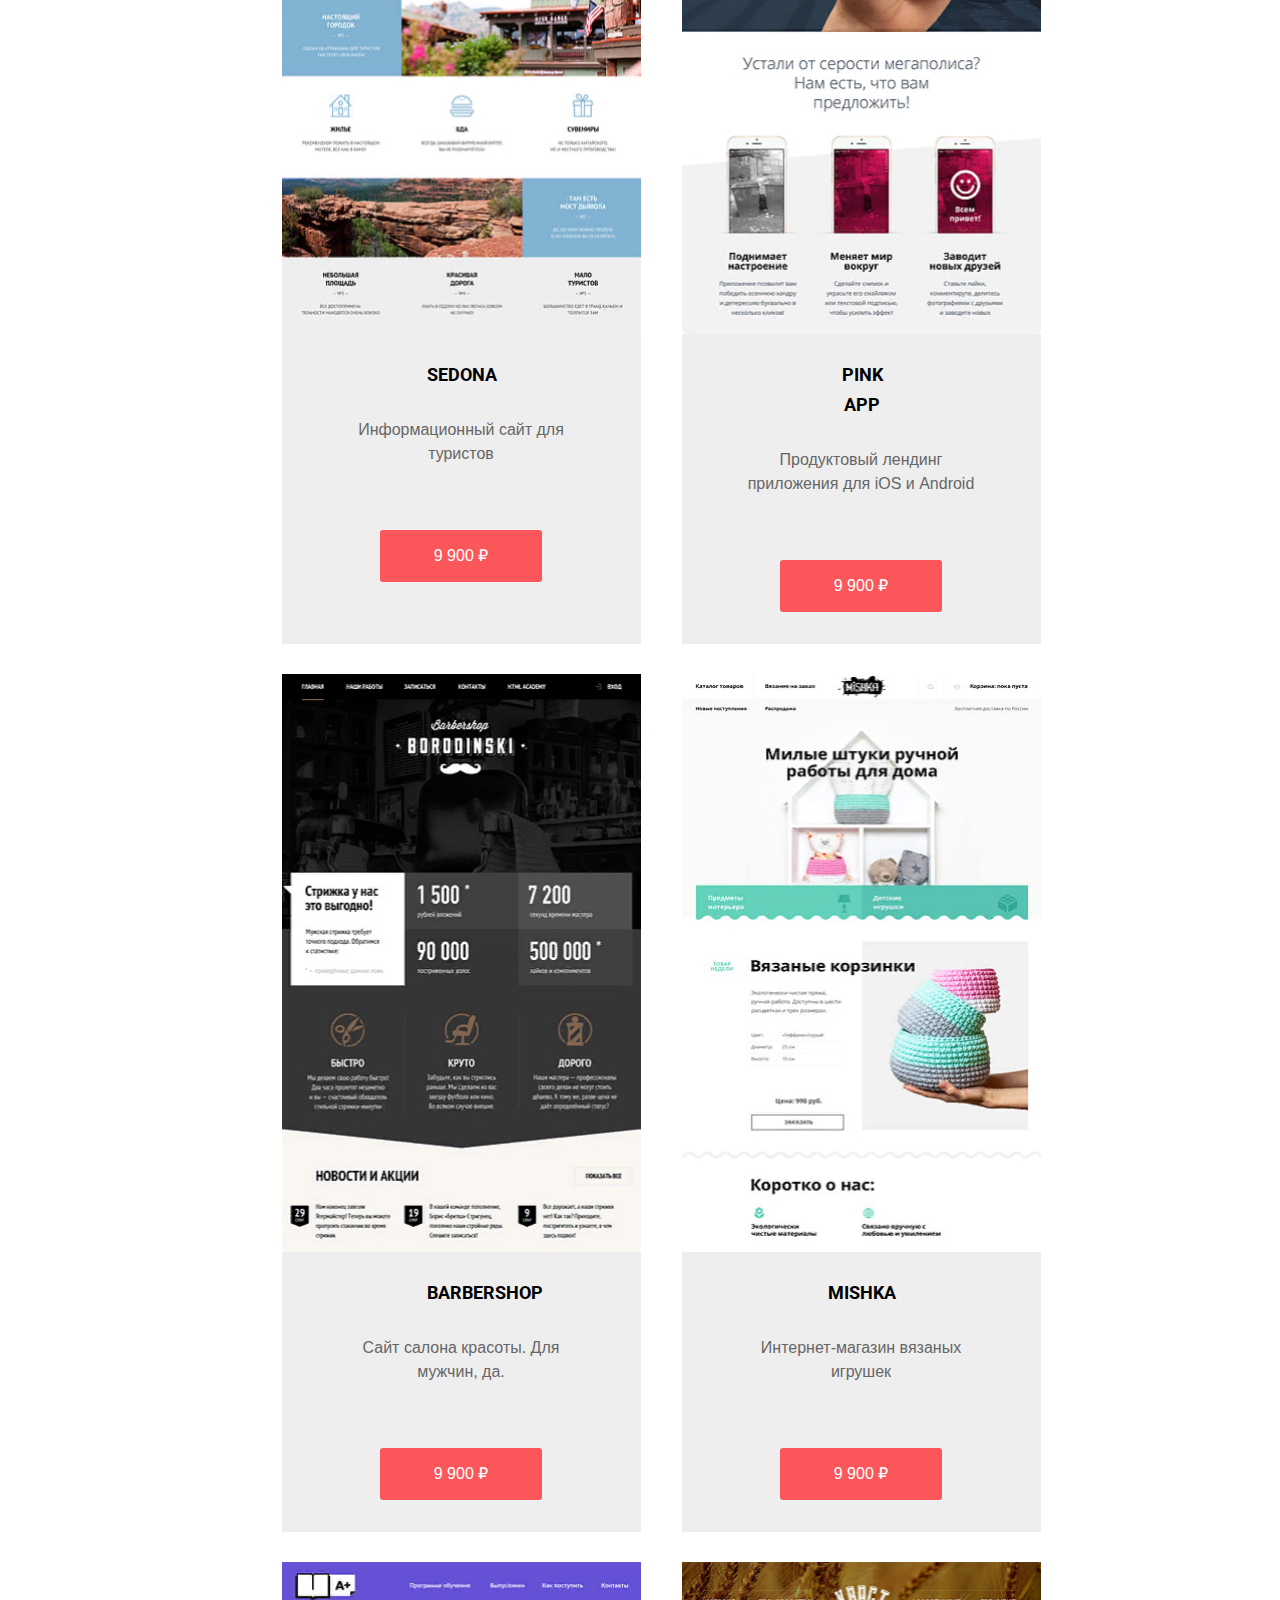
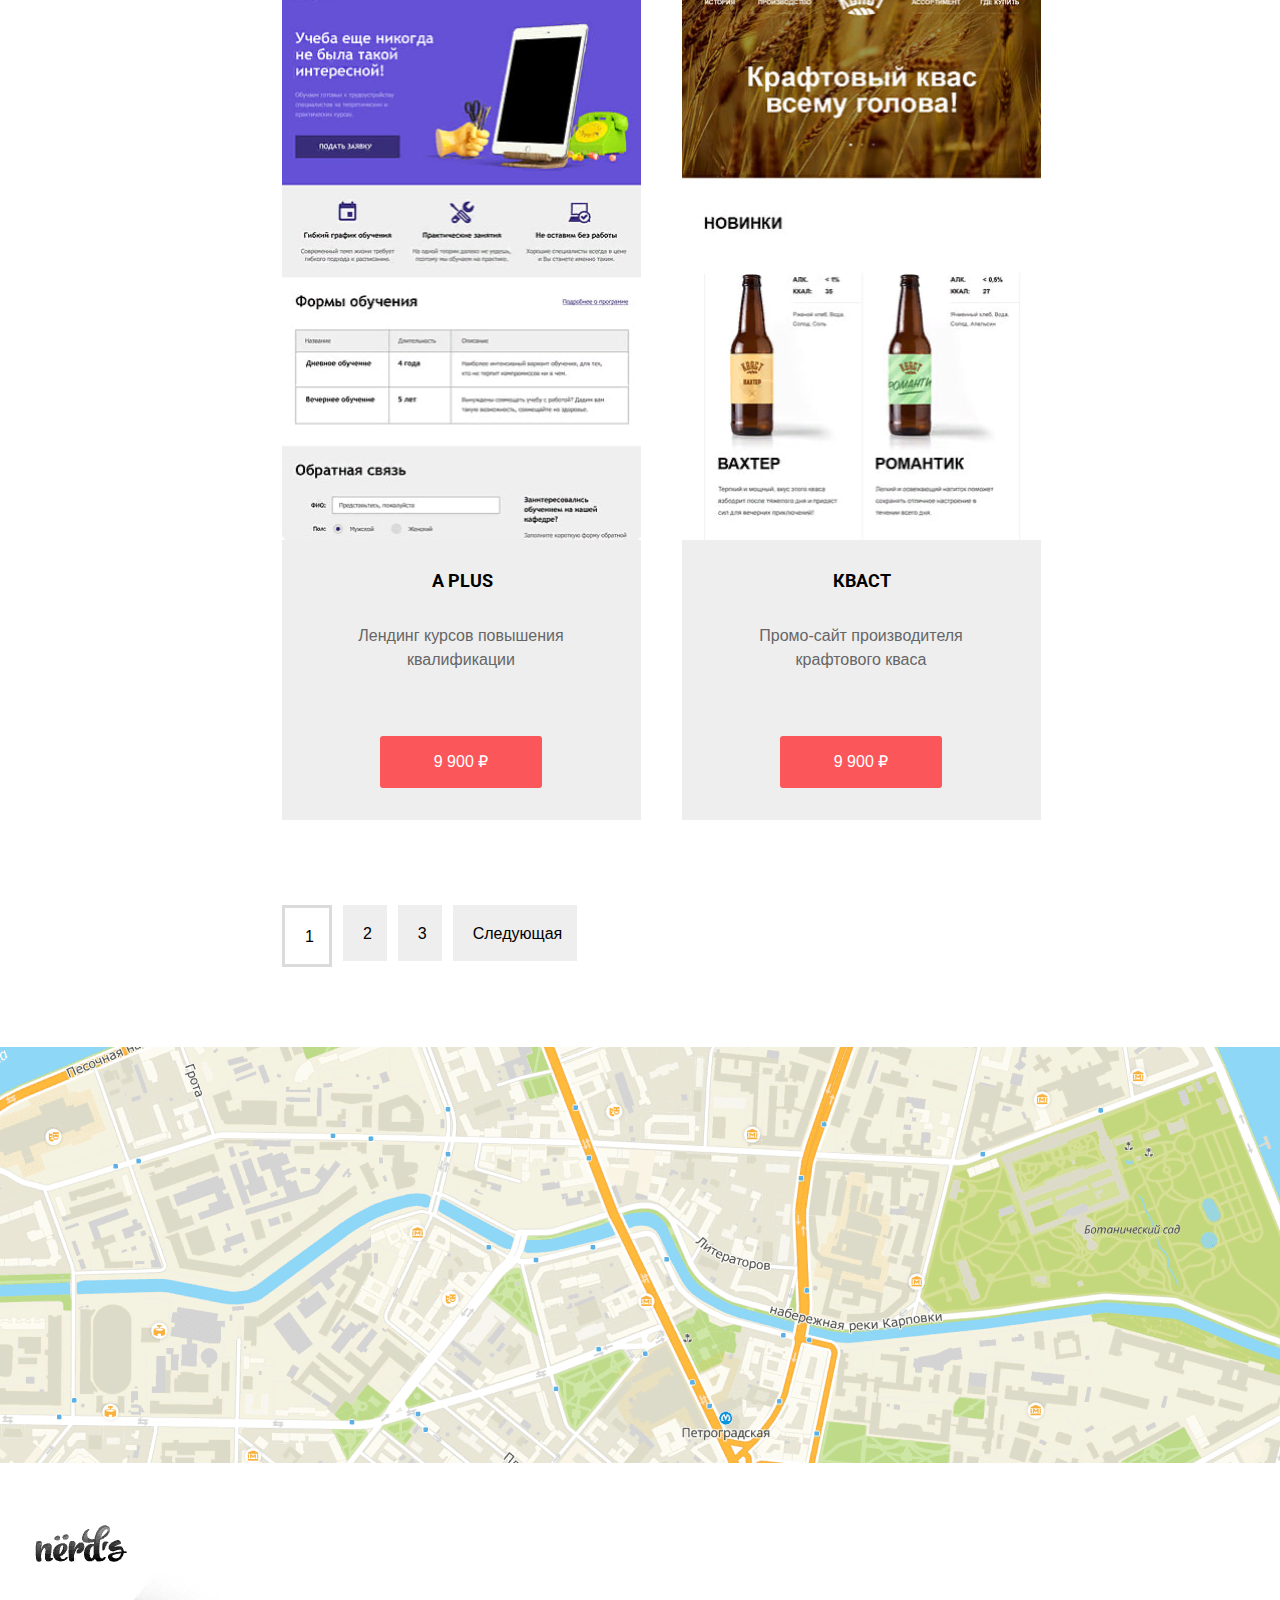
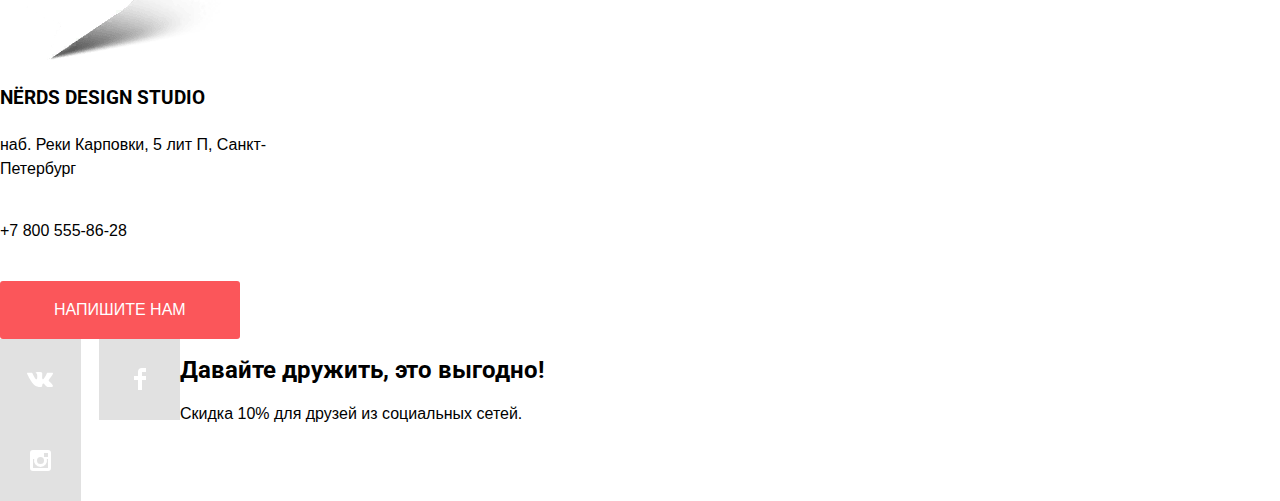
==== commit d8a15bfa: "16.02" ====
--- a/catalog.html
+++ b/catalog.html
@@ -5,7 +5,7 @@
   <title>Каталог дизайн студии "Нердс"</title>
   <link rel="stylesheet" href="https://fonts.googleapis.com/css2?family=PT+Sans+Narrow:wght@400;700&family=Roboto:wght@400;500;700&display=swap">
   <link href="normalize.css" rel="stylesheet">
-  <link href="style.css" rel="stylesheet">
+  <link href="style/style.css" rel="stylesheet">
 
   <link rel="icon" href="favicon.ico">
 </head>
@@ -16,56 +16,73 @@
 <header class="main-header">
     <nav class="main-navigation">
         <a class="main-header-logo" href="index.html">
-            <img src="img/nerds-logo.svg" width="159,87" height="65,02" alt="Логотип Нердс">
-        </a>
+            <img src="img/nerds-logo.svg" width="160" height="65,02" alt="Логотип Нердс">
+        </a>
+        <div class="main-header-bar">
+        <div class="main-navigation-wrapper">
         <ul class="site-navigation">
             <li><a href="blank.html">Студия</a></li>
             <li><a href="blank.html">Клиенты</a></li>
             <li><a href="catalog.html">Магазин</a></li>
             <li><a href="blank.html">Контакты</a></li>
         </ul>
-        <a class="login-basket" href="blank.html">Корзина
-            <img src="img/Shape.svg" width="15" height="11" alt="Иконка корзины">
-            <img src="img/Oval .svg" width="3" height="3" alt="Иконка корзины">
-            <img src="img/Oval.svg" width="3" height="3" alt="Иконка корзины"
-        </a>
+        <div class="user-navigation">
+        <a class="login-basket" href="login.html">Корзина</a>
+    </div>
+</div>
+</div>
     </nav>
 </header>
 
-<main class="container">
 
 <h1>Магазин готовых шаблонов</h1>
 </div>
 
+<main class="page-catalog container">
+
 <section class="filter">
-
-    <!--
-        <h2>Фильтр</h2>
-    -->
-    <form method="get" action="https://echo.htmlacademy.ru">
+        <h2 class="visually-hidden">Фильтр</h2>
+    <form class="form" method="get" action="https://echo.htmlacademy.ru">
         <fieldset class="price">
-            <legend>Стоимость</legend>
+            <legend>Стоимость:</legend>
             <div class="slidecontainer">
-                <input type="range" min="0" max="150000" value="120000" class="slider" id="myRange">
+                <div class="range-controls">
+                    <div class="scale">
+                        <div class="bar" style="
+                        width: 30%;
+                        margin-left: 20%
+                        "></div>
+                    </div>
+                    <div class="toggle toggle-min" tabindex="0" style="
+                    left: 20%
+                    "></div>
+                    <div class="toggle toggle-max" tabindex="0" style="
+                    left: 50%
+                    "></div>
                 </div>
-                <p>
-                    от 0 до 150 000
-                 </p>
+                <div class="price-controls">
+                    <label class="min-price">
+                        от <input type="number" name="min-price" value="0">
+                    </label>
+                    <label class="max-price">
+                        до <input type="number" name="max-price" value="15000">
+                    </label>
+                </div>
         </fieldset>
         <fieldset class="grid">
             <legend>Сетка:</legend>
             <ul class="grid-list">
                 <li class="grid-item">
-                    <input type="radio" name="net" value="adaptive" id="filter-adaptive" checked>
-<label for="filter-adaptive">Адаптивная</label>
+                    <input class="visually-hidden form-input-radio form-input" type="radio" name="net" value="adaptive" id="filter-adaptive" checked>
+                    <label for="filter-adaptive">Адаптивная</label>
                 </li>
                 <li class="grid-item">
-                    <input type="radio" name="net" value="fixed" id="filter-fixed">
-<label for="filter-fixed">Фиксированная</label>
+                    <input class="visually-hidden form-input-radio form-input" type="radio" name="net" value="fixed" id="filter-fixed">
+                    <label for="filter-fixed">Фиксированная</label>
                 </li>
                 <li class="grid-item">
-                    <input type="radio" name="net" value="rubber-based" id="filter-rubber-based">
-<label for="filter-rubber-based">Резиновая</label>
+                    <input class="visually-hidden form-input-radio form-input" type="radio" name="net" value="rubber-based" id="filter-rubber-based">
+                    <label for="filter-rubber-based">Резиновая</label>
                 </li>
             </ul>
         </fieldset>
@@ -73,23 +90,23 @@
             <legend>Особенности:</legend>
             <ul class="peculiarities-list">
                 <li class="peculiarities-item">
-                    <input type="checkbox" name="slider" id="filter-slider" checked>
+                    <input class="visually-hidden form-input-checkbox form-input" type="checkbox" name="slider" id="filter-slider" checked>
                     <label for="filter-slider">Слайдер</label>
                 </li>
                 <li class="peculiarities-item">
-                    <input type="checkbox" name="block" id="filter-block">
+                    <input class="visually-hidden form-input-checkbox form-input" type="checkbox" name="block" id="filter-block">
                     <label for="filter-block">Блок преимуществ</label>
                 </li>
                 <li class="peculiarities-item">
-                    <input type="checkbox" name="news" id="filter-news" checked>
+                    <input class="visually-hidden form-input-checkbox form-input" type="checkbox" name="news" id="filter-news" checked>
                     <label for="filter-news">Новости</label>
                 </li>
                 <li class="peculiarities-item">
-                    <input type="checkbox" name="gallery" id="filter-gallery">
+                    <input class="visually-hidden form-input-checkbox form-input" type="checkbox" name="gallery" id="filter-gallery">
                     <label for="filter-gallery">Галерея</label>
                 </li>
                 <li class="peculiarities-item">
-                    <input type="checkbox" name="basket" id="filter-basket">
+                    <input class="visually-hidden form-input-checkbox form-input" type="checkbox" name="basket" id="filter-basket">
                     <label for="filter-basket">Корзина</label>
                 </li>
             </ul>
@@ -99,11 +116,7 @@
 </section>
 
 <section class="list-of-templates">
-
-    <!--
-        <h2>Список готовых шаблонов</h2>
-    -->
-
+        <h2 class="visually-hidden">Список готовых шаблонов</h2>
     <h3>Сортировать:</h3>
     <ul class="sort-list">
 <li class="sort-item-current">
@@ -115,53 +128,71 @@
 <li>
     <a href="catalog.html">По названию</a>
 </li>
+<img src="img/triangle1.svg" width="11" height="10" alt="Перемещение по страницам каталога">
+<img src="img/triangle2.svg" width="11" height="10" alt="Перемещение по страницам каталога">
     </ul>
-
+    </section>
+
+
+    <section class="catalog">
+    <h2 class="visually-hidden">Макеты сайтов</h2>
     <ul class="templates-list">
         <li class="templates-item">
+            <a href="product.html">
             <h3>Sedona</h3>
             <p>Информационный сайт для туристов</p>
             <img src="img/img-sedona 1.jpg" width="359" height="578" alt="Шаблон Sedona">
-            <p class="templates-item-price">
-                <button class="button" type="button">9 900 ₽</button>
-            </p>
-        </li>
-        <li class="templates-item">
+        </a>
+            <p class="templates-item-price">
+                <button class="button" type="button">9 900 ₽</button>
+            </p>
+        </li>
+        <li class="templates-item">
+        <a href="product.html">
             <h3>Pink App</h3>
-            <p>Продуктовый лендингприложения для iOS и Android</p>
+            <p>Продуктовый лендинг приложения для iOS и Android</p>
             <img src="img/img-pink 2.jpg" width="358" height="578" alt="Шаблон Pink app">
-            <p class="templates-item-price">
-                <button class="button" type="button">9 900 ₽</button>
-            </p>
-        </li>
-        <li class="templates-item">
+        </a>
+            <p class="templates-item-price">
+                <button class="button" type="button">9 900 ₽</button>
+            </p>
+        </li>
+        <li class="templates-item">
+            <a href="product.html">
             <h3>Barbershop</h3>
             <p>Сайт салона красоты. Для мужчин, да.</p>
             <img src="img/img-borodinski 3.jpg" width="358" height="578" alt="Шаблон Borodinski">
-            <p class="templates-item-price">
-                <button class="button" type="button">9 900 ₽</button>
-            </p>
-        </li>
-        <li class="templates-item">
+        </a>
+            <p class="templates-item-price">
+                <button class="button" type="button">9 900 ₽</button>
+            </p>
+        </li>
+        <li class="templates-item">
+            <a href="product.html">
             <h3>MISHKA</h3>
             <p>Интернет-магазин вязаных игрушек</p>
             <img src="img/img-mishka 4.jpg" width="359" height="578" alt="Шаблон Mishka">
-            <p class="templates-item-price">
-                <button class="button" type="button">9 900 ₽</button>
-            </p>
-        </li>
-        <li class="templates-item">
+        </a>
+            <p class="templates-item-price">
+                <button class="button" type="button">9 900 ₽</button>
+            </p>
+        </li>
+        <li class="templates-item">
+            <a href="product.html">
             <h3>A Plus</h3>
             <p>Лендинг курсов повышения квалификации</p>
             <img src="img/img-a+5.jpg" width="359" height="578" alt="Шаблон Aplus">
-            <p class="templates-item-price">
-                <button class="button" type="button">9 900 ₽</button>
-            </p>
-        </li>
-        <li class="templates-item">
+        </a>
+            <p class="templates-item-price">
+                <button class="button" type="button">9 900 ₽</button>
+            </p>
+        </li>
+        <li class="templates-item">
+            <a href="product.html">
             <h3>КВАСТ</h3>
             <p>Промо-сайт производителя крафтового кваса</p>
             <img src="img/img-kvast 6.jpg" width="359" height="578" alt="Шаблон Kvast">
+        </a>
             <p class="templates-item-price">
                 <button class="button" type="button">9 900 ₽</button>
             </p>
@@ -174,21 +205,29 @@
     <li class="pagination-item"><a href="#">Следующая</a></li>
 </ul>
 </section>
-
-<section class="contacts">
-    <h2>Контактная информация</h2>
+</main>
+
+<div class="useful">
     <img src="img/map 1.png" width="1440" height="416" alt="Карта 1">
     <img src="img/map-marker 1.png" width="231" height="190" alt="Отметка на карте">
-    <p>NЁRDS DESIGN STUDIO<br>
-        наб. Реки Карповки, 5 лит П, Санкт-Петербург<br>
+
+<section class="contacts">
+    <h2 class="visually-hidden">Контактная информация</h2>
+    
+    <h3>NЁRDS DESIGN STUDIO</h3>
+        <p>наб. Реки Карповки, 5 лит П, Санкт-Петербург</p>
         <a class="contacts-phone" href="tel:+78005558628">+7 800 555-86-28</a>
     </p>
-</section>
-
-<section class="write to us">
-    <a href="https//echo.htmlacademy.ru">Напишите нам</a>
+    <button class="button" type="button">Напишите нам</button>
+</section>
+
+<section class="write-to-us">
+    <h2>Напишите нам</h2>
+    <!--
+        <a href="https//echo.htmlacademy.ru">Напишите нам</a>
+        закоментила ссылку потому что не уверена это кнопка или ссылка
+    -->
     <form class="write-form" action="https//echo.htmlacademy.ru" method="post">
-        <p class="write-info">Напишите нам</p>
         <p class="write-item">
             <label for="write-name">Ваше имя:</label>
             <input id="write-name" type="text" name="name" placeholder="Имя Фамилия">
@@ -203,34 +242,44 @@
         </p>
 <button class="button" type="submit">Отправить</button>
     </form>
-</section>
+    <button class="write-close" type="button">Закрыть</button>
+</section>
+</div>
 
 </main>
 
 <footer class="main-footer">
     <section class="footer-social">
-        <h2>Мы в соцсетях</h2>
+        <h2 class="visually-hidden">Мы в соцсетях</h2>
+        <div class="social-network"> 
 <ul>
     <li>
-        <a class="social-button" href="#">Вконтакте
-            <img src="img/vk-icon.svg" width="81" height="81" alt="Иконка Вконтакте">
+        <a class="social-button" href="#">
+            <span class="visually-hidden">Вконтакте</span>
+            <svg xmlns="http://www.w3.org/2000/svg" width="27" height="15" fill="none"><path fill="#fff" d="M16.14 11.51c.95-.3 2.18 2.04 3.48 2.94.98.68 1.73.53 1.73.53l3.47-.05s1.82-.1.96-1.55c-.07-.12-.5-1.07-2.59-3.02-2.17-2.05-1.88-1.71.74-5.25 1.6-2.15 2.24-3.46 2.04-4.02-.2-.54-1.37-.4-1.37-.4L20.7.7c-.38 0-.7.12-.85.52 0 0-.62 1.66-1.45 3.08-1.74 2.99-2.43 3.15-2.72 2.96-.66-.43-.5-1.74-.5-2.67 0-2.9.44-4.1-.84-4.41A6.6 6.6 0 0 0 12.5 0c-1.39-.03-2.57 0-3.24.32-.45.23-.79.72-.58.74.26.04.84.16 1.15.59.4.55.4 1.79.4 1.79s.22 3.41-.55 3.83c-.53.3-1.25-.3-2.8-3.01-.8-1.4-1.4-2.92-1.4-2.92s-.1-.29-.32-.45c-.25-.18-.6-.24-.6-.24L.85.68S.29.7.08.95c-.18.21-.01.66-.01.66s2.9 6.89 6.2 10.35c3.02 3.18 6.46 2.97 6.46 2.97h1.55s.47-.05.7-.31c.23-.24.22-.7.22-.7s-.03-2.1.94-2.41Z"/></svg>
         </a>
     </li>
     <li>
-        <a class="social-button" href="#">Фэйсбук
-            <img src="img/fb-icon.svg" width="81" height="81" alt="Иконка Фэйсбука"> 
+        <a class="social-button" href="#">
+            <span class="visually-hidden">Фэйсбук</span>
+            <svg xmlns="http://www.w3.org/2000/svg" width="12" height="22" fill="none"><path fill="#fff" d="M12 4V0H8a4 4 0 0 0-4 4v4H0v4h4v10h4V12h4V8H8V4h4Z"/></svg>
         </a>
     </li>
     <li>
-        <a class="social-button" href="#">Инстаграм
-            <img src="img/insta-icon.svg" width="81" height="81" alt="Иконка Инстаграма">
+        <a class="social-button" href="#">
+            <span class="visually-hidden">Инстаграм</span>
+            <svg xmlns="http://www.w3.org/2000/svg" width="21" height="21" fill="none"><path fill="#fff" fill-rule="evenodd" d="M3 0h15a3 3 0 0 1 3 3v15a3 3 0 0 1-3 3H3a3 3 0 0 1-3-3V3a3 3 0 0 1 3-3Zm11 10.5a3.5 3.5 0 1 0-7 0 3.5 3.5 0 0 0 7 0ZM3 18V9h1.18a6.5 6.5 0 1 0 12.64 0H18v9H3ZM14 7h4V3h-4v4Z" clip-rule="evenodd"/></svg>
         </a>
     </li>
 </ul>
+</div>   
+
+<div class="bonus">
 <p class="footer-info">
-    Давайте дружить, это выгодно!<br>
-    Скидка 10% для друзей из социальных сетей.
+    <h2>Давайте дружить, это выгодно!</h2>
+    <p>Скидка 10% для друзей из социальных сетей.</p>
 </p>
+</div>
     </section>
 </footer>
 
--- a/style/style.css
+++ b/style/style.css
@@ -0,0 +1,1391 @@
+/* Fonts */
+
+@font-face {
+    font-family: "Roboto";
+    src:
+    url("https://fonts.googleapis.com/css2?family=PT+Sans+Narrow:wght@400;700&family=Roboto:wght@400;500;700&display=swap.woff2") format(woff2),
+    url("https://fonts.googleapis.com/css2?family=PT+Sans+Narrow:wght@400;700&family=Roboto:wght@400;500;700&display=swap.woff") format(woff);
+    font-weight: 400;
+    font-style: normal;
+}
+
+/* Variables */
+
+:root {
+    --basic-warm-grey: #EEEEEE;
+    --basic-white: #FFFFFF;
+    --basic-coral: #FB565A;
+    --basic-coral-undertone: #FB565A4D;
+    --basic-dark-grey: #4D4D4D;
+    --basic-black: #000000;
+    --basic-green: #00CA74;
+    --basic-yellow: #EFC849;
+    --basic-coral-undertone-2: #E74246;
+    --basic-coral-undertone-3: #D7373B;
+    --basic-green-2: #00BC6C;
+    --basic-green-3: #00AA62;
+    --basic-yellow-2: #EAB534;
+    --basic-yellow-3: #E5A722;
+    --basic-grey: #666666;
+    --basic-light-grey: #D7DCDE;
+    --basic-grey-2: #B4B9BB;
+    --basic-black-2: #444444;
+    --basic-black-3: #283136;
+    --basic-grey-3: #DFDFDF;
+    --basic-grey-4: #D5D5D5;
+    --basic-grey-5: #E1E1E1;
+    --basic-black-4: #231F20;
+    --basic-grey-6: #A6A6A6;
+    --basic-grey-7: #C1C1C1;
+}
+
+/* Global */
+
+.page-body {
+    min-width: 960px;
+    margin: 0;
+    padding: 0;
+    font-family: "Roboto", Arial, sans-serif;
+    font-size: 16px;
+    line-height: 24px;
+    font-weight: 400;
+    color: var(--basic-black);
+    text-transform: none;
+    background-color: var(--basic-white);
+    background-position: top right;
+
+    min-height: 100%;
+    display: grid;
+    grid-template-rows: min-content 1fr min-content;
+    align-content: start;
+
+    position: relative;
+    padding-bottom: 100px;
+}
+
+/* Main header */
+
+.main-header {
+    margin-bottom: 70px;
+    width: 1160px;
+}
+
+.main-header-bar {
+    background-color: var(--basic-warm-grey);
+}
+
+.main-header-logo {
+    width: 160px;
+    margin: 0 auto;
+    padding: 0 10px;
+    margin-right: 202px;
+
+    margin-top: 49px;
+}
+
+.main-navigation-wrapper {
+    margin: 0 auto;
+    padding: 0 10px;
+
+    width: 100%;
+    margin-bottom: 9px;
+}
+
+.main-header-bar .main-navigation-wrapper {
+    display: flex;
+    justify-content: space-between;
+}
+
+.page-body .main-navigation {
+    align-items: flex-start;
+    flex-direction: row;
+}
+
+a {
+    text-decoration: none;
+}
+
+img {
+    max-width: 100%;
+    height: auto;
+}
+
+.visually-hidden {
+    position: absolute;
+    width: 1px;
+    height: 1px;
+    margin: -1px;
+    border: 0;
+    padding: 0;
+    white-space: nowrap;
+    clip-path: inset(100%);
+    clip: rect(0 0 0 0);
+    overflow: hidden;
+}
+
+/* Grid */
+
+.page {
+    height: 100%;
+}
+
+/* Main navigation */
+
+.index-columns {
+    color: var(--basic-black);
+    background-color: var(--basic-warm-grey);
+}
+
+.index-columns h1 {
+    text-align: center;
+}
+
+.page-body .main-header-logo {
+    width: 160px;
+    height: 65,02px;
+}
+
+.main-navigation {
+    font-size: 16px;
+    line-height: 30px;
+    display: flex;
+    flex-direction: row;
+    align-items: center;
+}
+
+.index-columns h1 {
+    font-size: 55px;
+    line-height: 55px;
+    text-transform: none;
+}
+
+.main-header-logo:hover,
+.main-header-logo:focus {
+    opacity: 0.7; 
+}
+
+.main-header-logo:active {
+    opacity: 0.3;
+}
+
+.site-navigation {
+    width: 460px;
+    list-style: none;
+    margin: 0;
+    padding: 0;
+    display: flex;
+    flex-wrap: wrap;
+    min-height: 50px;
+
+    margin-top: 75px;
+}
+
+(это может убрать)
+.site-navigation-current {
+    position: relative;
+  }
+  
+.site-navigation-current a:not([href]) {
+    background-color: var(--basic-black);
+  }
+
+
+/* User navigation */
+
+.user-navigation {
+  max-width: 164px;
+
+  margin-top: 75px;
+
+}
+
+.user-navigation .login-basket {
+    padding-left: 74px;
+    position: relative;
+}
+
+.site-navigation a,
+.login-basket {
+    color: var(--basic-black);
+    text-transform: uppercase;
+}
+
+.site-navigation li:focus {
+    color: var(--basic-coral);
+} 
+
+
+.site-navigation a:hover,
+.site-navigation a:focus,
+.login-basket:hover,
+.login-basket:focus {
+    color: var(--basic-coral);
+}
+
+.site-navigation a:active,
+.login-basket:active {
+    color: var(--basic-black);
+    opacity: 0.3;
+}
+
+.site-navigation a,
+.user-navigation a {
+    display: block;
+    padding: 25px 20px;
+}
+
+/* login-basket */
+
+.user-navigation .login-basket {
+    padding-left: 74px;
+    position: relative;
+}
+
+.login-basket::before {
+    content: "";
+    position: absolute;
+    top: 32px;
+    left: 30px;
+    width: 15px;
+    height: 15px;
+    background-image: url("img css/login-basket.svg");
+    background-repeat: no-repeat;
+    background-position: 0 0;
+}
+
+/* Container */
+
+.container {
+    width: 1158px;
+    margin: 0 auto;
+    padding: 0 10px;
+}
+
+
+/* Catalog */
+
+.page-catalog .container {
+    display: grid;
+    grid-template-columns: 260px 1fr;
+    align-content: start;
+    width: 1440px;
+}
+ 
+
+.page-catalog .container sort-list {
+    grid-column: 9 / -1;
+}
+
+.catalog {
+    margin-left: 141px;
+}
+
+.templates-item a {
+    display: flex;
+    flex-direction: column;
+    color: var(--basic-black);
+}
+
+.templates-item p {
+    color: var(--basic-grey);
+    order: 1;
+    margin-bottom: 32px;
+    margin-left: 52px;
+    margin-right: 53px;
+    text-align: center;
+    align-items: center;
+}
+
+.templates-list {
+    display: flex;
+    flex-wrap: wrap;
+    padding: 0;
+    margin:0;
+    margin-bottom: 55px;
+}
+
+.templates-item {
+    width: 359px;
+    min-height: 578px;
+    margin-right: 41px;
+    margin-bottom: 30px;
+    background-color: var(--basic-warm-grey);
+}
+
+.templates-item h3 {
+    order: 1;
+    margin-top: 26px;
+    margin-right: 144px;
+    margin-bottom: 12px;
+    margin-left: 145px;
+    text-align: center;
+    align-items: center;
+}
+
+.templates-item img {
+    width: 359px;
+    height: 578px;
+    margin: 0;
+}
+
+.templates-item-price {
+    margin-bottom: 43px;
+    margin-right: 80px;
+    margin-left: 80px;
+    margin-top: 32px;
+    border-radius: 3px;
+    text-align: center;
+    align-items: center;
+}
+
+
+.form fieldset {
+    padding: 0;
+    margin: 0;
+    margin-bottom: 48px;
+    border: none;
+}
+
+.form fieldset:first-child {
+    margin-bottom: 54px;
+}
+
+.form fieldset .grid {
+    margin-bottom: 43px;
+}
+
+.form legend {
+    margin-bottom: 14px;
+    font-size: 18px;
+    line-height: 30px;
+}
+
+.form ul {
+    padding: 0;
+    margin: 0;
+    list-style: none;
+    line-height: 20px;
+}
+
+fieldset .slidecontainer {
+    margin-top: 48px;
+}
+
+
+.list-of-templates h3 {
+    margin-bottom: 48px;
+    margin-top: 55px;
+    margin-left: 140px;
+}
+
+.list-of-templates {
+    margin-left: 140px;
+}
+
+.price {
+    margin: 0;
+    padding: 0;
+    border: none;
+}
+
+.slidecontainer {
+    width: 260px;
+    margin-top: 49px;
+}
+
+.range-controls {
+    position: relative;
+    height: 41px;
+    background-color: var(--basic-warm-grey);
+    border-radius: 3px;
+    margin-bottom: 14px;
+    padding-top: 39px;
+    padding-right: 22px;
+    padding-left: 22px;
+}
+
+.range-controls .scale {
+    height: 2px;
+    background: var(--basic-light-grey);
+}
+
+.range-controls .bar {
+    width: 70%;
+    height: 2px;
+    background: var(--basic-green);
+}
+
+.range-controls .toggle {
+    position: absolute;
+    top: 30px;
+    left: 0;
+    width: 4px;
+    height: 4px;
+    padding: 0;
+    background-color: var(--basic-grey-6);
+    border: 8px solid #FFFFFF;
+    border-radius: 50%;
+    box-shadow: 0px 2px 1px rgba(0, 0, 0, 0.15);
+    cursor: pointer;
+}
+
+.range-controls .toggle-min {
+    left: 18px;
+}
+
+.range-controls .toggle-max {
+    left: 160px;
+}
+
+.price-controls label {
+    text-transform: uppercase;
+    color: var(--basic-black-3);
+}
+
+.price-controls input {
+    width: 60px;
+    padding: 8px;
+    margin-left: 11px;
+    text-align: center;
+    color: var(--basic-black-3);
+    border: none;
+    border-radius: 3px;
+    background: var(--basic-warm-grey);
+}
+
+.price-controls {
+    display: flex;
+    justify-content: space-between;
+}
+
+/* Sort-list */
+
+.sort-list {
+    padding: 0;
+    margin: 0;
+    list-style: none;
+    display: flex;
+    justify-content: flex-end;
+    flex-wrap: wrap;
+}
+
+.sort-list li {
+    position: relative;
+    margin-right: 25px;
+}
+
+.sort-list img {
+    padding-right: 18px;
+}
+
+.sort-list img:hover {
+    opacity: 0.3;
+}
+
+.sort-list img:focus {
+    opacity: 0.6;
+}
+
+.sort-list img:active {
+    background-color: var(--basic-black-4);
+}
+
+/* Filter */
+
+.filter {
+    width: 260px;
+    margin-right: 140px;
+}
+
+.filter .price {
+    margin: 0;
+    padding: 0;
+    margin-bottom: 48px;
+    margin-top: 55px;
+}
+
+.form fieldset {
+    padding: 0;
+    margin: 0;
+    margin-bottom: 30px;
+    border: none;
+}
+
+.form fieldset:first-child {
+    margin-bottom: 35px;
+  }
+
+  .form legend {
+    margin-bottom: 14px;
+    font-size: 18px;
+    line-height: 30px;
+    text-transform: uppercase;
+  }
+
+  .form ul {
+    padding: 0;
+    margin: 0;
+    list-style: none;
+    line-height: 20px;
+  }
+
+  .grid-item {
+    margin-bottom: 20px;
+    padding-left: 42px;
+  }
+
+  .peculiarities-item {
+    margin-bottom: 20px;
+    padding-left: 42px;
+  }
+
+.peculiarities-list label {
+    position: relative;
+    display: block;
+    cursor: pointer;
+    user-select: none;
+}
+
+.form-input-checkbox + label::before {
+    content: "";
+    position: absolute;
+    width: 23px;
+    height: 23px;
+    border: 2px solid #4D4D4D;
+    left: -42px;
+    top: 0;
+}
+
+.form-input-checkbox:checked + label::after {
+    content: "";
+    position: absolute;
+    top: 4px;
+    left: -35px;
+    width: 21px;
+    height: 17px;
+    background-image: url("img css/checkbox shape.svg");
+    background-repeat: no-repeat;
+    background-position: 0 0;
+}
+
+.grid-item label {
+    position: relative;
+    display: block;
+    cursor: pointer;
+    user-select: none;
+}
+
+.form-input-radio + label::before {
+    content: "";
+    position: absolute;
+    width: 25px;
+    height: 25px;
+    border: 2px solid #4D4D4D;
+    left: -42px;
+    top: 0;
+    border-radius: 50%;
+}
+
+.form-input-radio:checked + label::after {
+    content: "";
+    position: absolute;
+    top: 10px;
+    left: -32px;
+    width: 9px;
+    height: 9px;
+    background-color: var(--basic-dark-grey);
+    border-radius: 50%;
+}
+
+/* Features */
+
+.features {
+    background-color: var(--basic-warm-grey);
+    text-transform: none;
+    margin-bottom: 80px;
+    min-width: 1157px;
+    position: relative;
+    padding-top: 78px;
+    text-align: left;
+    align-items: center;
+
+    background-repeat: no-repeat;
+    background-position: top right;
+}
+
+.features-1 {
+    background-image: url("img css/nerds-index-slide1\ 1.png");
+}
+
+.features-2 {
+    background-image: url("img css/nerds-index-slide2\ 1.png");
+}
+
+.features-3 {
+    background-image: url("img css/nerds-index-slide3\ 1.png");
+}
+
+.features p {
+    color: var(--basic-black-3);
+}
+
+.features-list {
+    list-style: none;
+    margin: 0;
+    padding: 0;
+    display: grid;
+    grid-template-rows: 1fr 1fr 1fr;
+}
+
+.feature-item {
+    text-align: left;
+
+    display: none;
+}
+
+.slide-current {
+    display: block;
+}
+
+.slider-controls .current {
+    border: 2px solid #C1C1C1;
+    box-sizing: border-box;
+}
+
+.slide-title {
+    font-size: 55px;
+    line-height: 55px;
+    font-weight: 500;
+    width: 538px;
+    margin-bottom: 25px;
+}
+
+.slide-button {
+    cursor: pointer;
+    padding-left: 54px;
+    padding-right: 54px;
+    line-height: 18px;
+}
+
+.slider-controls {
+    position: absolute;
+    bottom: 96px;
+    
+    z-index: 20;
+    display: flex;
+    width: 88px;
+    justify-content: space-between;
+}
+
+
+.slider-controls button {
+    padding: 0;
+    width: 18px;
+    height: 18px;
+    background-color: var(--basic-white);
+    border-radius: 50%;
+    cursor: pointer;
+}
+
+.feature-item p {
+    margin: 0 10px;
+}
+
+.feature-item button {
+    background-color: var(--basic-coral);
+    text-transform: uppercase;
+}
+
+.wrapper {
+    background-color: var(--basic-warm-grey);
+}
+
+/* Services */
+
+.services {
+    margin-bottom: 80px;
+
+    background-image: url("img css/line.png");
+    background-repeat: no-repeat;
+    background-position: bottom center;
+}
+
+.services-list {
+    list-style: none;
+    text-transform: none;
+    display: grid;
+    grid-template-columns: 1fr 1fr 1fr;
+    margin-bottom: 80px;
+    margin-top: 80px;
+    margin-right: 100px;
+    margin: 0px;
+    padding: 0px;
+
+    padding-bottom: 80px;
+}
+
+.sevices-item {
+    text-align: right;
+    width: 300px;
+}
+
+.services-item p {
+    margin-bottom: 32px;
+}
+
+.services-item h3 {
+    font-size: 24px;
+    line-height: 30px;
+    text-transform: uppercase;
+    font-weight: 700;
+
+    padding-top: 25px;
+    padding-bottom: 16px;
+}
+
+
+.services-item-1 {
+    background-color: var(--basic-coral);
+    line-height: 18px;
+    text-transform: uppercase;
+    color: var(--basic-white);
+}
+
+.services-item-1:hover,
+.services-item-1:focus {
+    background-color: var(--basic-coral-undertone-2);
+    color: var(--basic-white);
+}
+
+.services-item-1:active {
+    background-color: var(--basic-coral-undertone-3);
+    opacity: 0.3;
+}
+
+.services-item-2 {
+    background-color: var(--basic-green);
+    line-height: 18px;
+    text-transform: uppercase;
+    color: var(--basic-white);
+}
+
+.services-item-2:hover,
+.services-item-2:focus {
+    background-color: var(--basic-green-2);
+}
+
+.services-item-2:active {
+    background-color: var(--basic-green-3);
+    opacity: 0.3;
+}
+
+.services-item-3 {
+    background-color: var(--basic-yellow);
+    line-height: 18px;
+    text-transform: uppercase;
+    color: var(--basic-white);
+}
+
+.services-item-3:hover,
+.services-item-3:focus {
+    background-color: var(--basic-yellow-2);
+}
+
+.services-item-3:active {
+    background-color: var(--basic-yellow-3);
+    opacity: 0.3;
+}
+
+/* About company */
+
+.info {
+    display: flex;
+    justify-content: space-between;
+    margin-bottom: 73px;
+}
+
+.about-company {
+  width: 651px;
+}
+
+.company-list {
+    list-style: none;
+    text-transform: none;
+    margin: 0;
+    padding: 0;
+    padding-top: 73px;
+    padding-bottom: 73px;
+}
+
+.company-item {
+    margin: 0;
+}
+
+.company-item h3 {
+    font-size: 45px;
+    line-height: 45px;
+    font-weight: 500;
+
+    margin: 0;
+    margin-bottom: 32px;
+}
+
+.company-item p {
+    margin-bottom: 40px;
+}
+
+.company-item h4 {
+    font-weight: 700;
+    text-transform: uppercase;
+
+    margin: 0;
+    margin-bottom: 23px;
+}
+
+/* Numbers */
+
+.numbers {
+  width: 360px;
+}
+
+.numbers img {
+    width: 360px;
+    height: 208px;
+}
+
+.numbers-list {
+    list-style: none;
+    display: flex;
+    flex-direction: row;
+    align-items: stretch;
+    margin: 0;
+    padding: 0;
+}
+
+.numbers-item {
+    text-align: center;
+    align-items: center;
+    font-weight: 700;
+    text-transform: uppercase;
+    padding-top: 73px;
+}
+
+.numbers-item h4 {
+    margin: 0;
+    margin-bottom: 31px;
+    text-align: center;
+    align-items: center;
+    position: absolute;
+
+    top: 2940px;
+}
+
+.number-item {
+    text-transform: none;
+    text-align: center;
+    padding-bottom: 73px;
+
+    margin-top: 10px;
+}
+
+.number-item p {
+    align-items: center;
+
+}
+
+.number {
+    font-weight: 700;
+    font-size: 45px;
+    line-height: 64px;
+    text-align: center;
+     margin-top: 60px;
+}
+
+/* Button */
+
+.button {
+    display: inline-block;
+    padding: 17px 54px;
+
+    font: inherit;
+    text-align: center;
+    color: var(--basic-white);
+    vertical-align: middle;
+    text-transform: uppercase;
+    border: none;
+    border-radius: 3px;
+    background-color: var(--basic-coral);
+}
+
+.button:hover,
+.button:focus {
+    background-color: var(--basic-coral-undertone-2);
+}
+
+.button:active {
+    background-color: var(--basic-coral-undertone-3);
+    opacity: 0.3;
+}
+
+.services-item-1,
+.services-item-2, button {
+    display: inline-block;
+    padding: 17px 40px;
+    border: none;
+    border-radius: 3px;
+}
+
+.services-item-3, button {
+    display: inline-block;
+    padding: 17px 40px;
+}
+
+/* Clients */
+
+.client-base img:hover,
+.client-base img:focus {
+    background-color: var(--basic-black);
+}
+
+.client-base img:active {
+    opacity: 0.1;
+}
+
+.clients {
+    margin-bottom: 80px;
+}
+
+.client-base {
+    display: grid;
+    grid-template-columns: 1fr 1fr 1fr 1fr;
+}
+
+/* Modal-map */
+
+.modal-map {
+    display: ;
+}
+
+/* Modal */
+
+
+.modal {
+    position: fixed;
+    top: 0;
+    right: 0;
+    left: 0;
+    bottom: 0;
+    margin: auto;
+}
+
+
+/* Contacts */
+
+.contacts-phone {
+    color: inherit;
+}
+
+.useful {
+    width: 1440px;
+    margin-top: 80px;
+}
+
+.contacts {
+    width: 319px;
+}
+
+.contacts p {
+    margin: 0;
+    margin-bottom: 38px;
+    margin-top: 23px;
+}
+
+.write-to-us {
+    display: none;
+    box-shadow: 0px 20px 40px rgba(0, 0, 0, 0.4);
+    background-color: var(--basic-white);
+    color: var(--basic-black);
+    width: 960px;
+    height: 590px;
+    bottom: 180px;
+}
+
+.write-form {
+    display: flex;
+    flex-wrap: wrap;
+    justify-content: space-between;
+    padding-left: 100px;
+
+    padding-right: 40px;
+    padding-bottom: 34px;
+}
+
+
+.write-to-us h2 {
+    font-size: 45px;
+    line-height: 52.73px;
+    font-weight: 700;
+    text-transform: none;
+    padding-top: 63px;
+    padding-left: 100px;
+
+    margin: 0;
+    margin-bottom: 37px;
+}
+
+.write-item {
+    margin-top: 0;
+    margin-bottom: 47px;
+}
+
+.write-item-3 {
+    margin-top: 0;
+    margin-bottom: 47px;
+}
+
+.write-close {
+    position: absolute;
+    top: 78px;
+    right: 90px;
+    width: 21px;
+    height: 21px;
+    border: 0;
+    cursor: pointer;
+    background-color: transparent;
+}
+
+.write-close::before,
+.write-close::after {
+    content: "";
+    position: absolute;
+    top: 6px;
+    left: 2px;
+    width: 21px;
+    height: 21px;
+    background-color: #FB565A4D;
+}
+
+.write-close::before {
+    transform: rotate(45deg);
+}
+
+.write-close::after {
+    transform: rotate(45deg);
+}
+
+.write-item-3 label {
+    line-height: 18px;
+    font-weight: 700;
+    text-transform: none;
+    display: block;
+    margin-bottom: 9px;
+}
+
+.write-item-3 input {
+    font: inherit;
+    background-color: var(--basic-white);
+    border: 2px solid var(--basic-light-grey);
+    width: 760px;
+    height: 118px;
+    padding-top: 16px;
+    padding-right: 14px;
+    padding-bottom: 16px;
+    padding-left: 16px;
+}
+
+.write-to-us .button {
+    width: 259px;
+    padding-top: 17px;
+    padding-bottom: 15px;
+    padding-left: 83px;
+    padding-right: 83px;
+}
+
+
+.write-item label {
+    line-height: 18px;
+    font-weight: 700;
+    text-transform: none;
+    display: block;
+    margin-bottom: 9px;
+}
+
+.write-item input {
+    font: inherit;
+    background-color: var(--basic-white);
+    border: 2px solid var(--basic-light-grey);
+    width: 360px;
+    padding-top: 16px;
+    padding-right: 14px;
+    padding-bottom: 16px;
+    padding-left: 16px;
+}
+
+.write-item input:hover,
+.write-item input:focus {
+    border-color: var(--basic-grey-2);
+}
+
+.write-item input:active {
+    border-color: var(--basic-black);
+}
+
+.write-item input:invalid {
+    border-color: var(--basic-coral-undertone-2);
+}
+
+.write-item-3 input:hover,
+.write-item-3 input:focus {
+    border-color: var(--basic-grey-2);
+}
+
+.write-item-3 input:active {
+    border-color: var(--basic-black);
+}
+
+.write-item-3 input:invalid {
+    border-color: var(--basic-coral-undertone-2);
+}
+
+/* Main footer */
+
+.main-footer {
+    margin-top: 80px;
+    position: absolute;
+    bottom: 0;
+    height: 100px;
+}
+
+.footer-social {
+    text-align: left;
+    display: grid;
+    grid-template-columns: 1fr 1fr;
+}
+
+.bonus {
+    margin: 0;
+    width: 1100px;
+}
+
+.social-network {
+    width: 180px;
+    margin: 0;
+    justify-self: left;
+}
+
+.footer-social ul {
+    list-style: none;
+}
+
+.footer-info h2 {
+    font-size: 36px;
+    line-height: 36px;
+    font-weight: 700;
+    text-transform: none;
+}
+
+.footer-info p {
+    line-height: 22px;
+    color: var(--basic-black-2);
+    text-transform: none;
+}
+
+/* Social button */
+
+.social-button {
+    color: inherit;
+    width: 81px;
+    height: 81px;
+    background-color: var(--basic-grey-5);
+    display: flex;
+    align-items: center;
+    justify-content: center;
+}
+
+.footer-social ul {
+    display: flex;
+    flex-wrap: wrap;
+    justify-content: space-between;
+    margin: 0 auto;
+    padding: 0;
+    list-style: none;
+
+}
+
+.social-button:hover,
+.social-button:focus {
+    background-color: var(--basic-coral-undertone-2);
+}
+
+.social-button:active {
+    background-color: var(--basic-coral-undertone-3);
+}
+
+.social-button:active path {
+    opacity: 0.3;
+}
+
+
+/* List-of-templates */
+
+.sort-list {
+    list-style: none;
+}
+
+.sort-list a {
+    color: var(--basic-black);
+    opacity: 0.3;
+    text-transform: uppercase;
+}
+
+.sort-list a:hover,
+.sort-list a:focus {
+    opacity: 0.6;
+}
+
+.sort-list a:active {
+    color: var(--basic-black);
+}
+
+.templates-list {
+    list-style: none;
+}
+
+.templates-list h3 {
+    font-size: 18px;
+    line-height: 30px;
+    text-transform: uppercase;
+}
+
+.templates-item h3:hover,
+.templates-item h3:focus {
+    color: var(--basic-coral);
+}
+
+.templates-item h3:active {
+    opacity: 0.3;
+    color: var(--basic-black);
+}
+
+.templates-item-price .button {
+    line-height: 18px;
+    text-align: center;
+}
+
+.templates-item-price .button:active {
+    color: var(--basic-coral-undertone-3);
+}
+
+/* Filter */
+
+.form legend {
+    font-size: 18px;
+    line-height: 30px;
+    font-weight: 700;
+    text-transform: uppercase;
+}
+
+.form ul {
+    list-style: none;
+    line-height: 20px;
+}
+
+.form-input-radio:hover + label {
+    color: var(--basic-dark-grey);
+}
+
+.form-input-radio:focus + label {
+    color: var(--basic-black-3);
+
+}
+
+.form-input-radio:disabled + label,
+.form-input-radio:disabled + label {
+    color: var(--basic-black-3);
+    opacity: 0.3;
+}
+
+.form-input-checkbox:hover + label {
+    color: var(--basic-dark-grey);
+}
+
+.form-input-checkbox:focus + label {
+    color: var(--basic-black-3);
+
+}
+
+.form-input-checkbox:disabled + label,
+.form-input-checkbox:disabled + label {
+    color: var(--basic-black-3);
+    opacity: 0.3;
+}
+
+.show {
+    color: var(--basic-black);
+    background-color: var(--basic-warm-grey);
+    border-radius: 3px;
+}
+
+
+/* Pagination */
+
+.pagination-list {
+    list-style: none;
+    display: flex;
+    flex-wrap: wrap;
+    padding: 0;
+    margin: 0;
+}
+
+.pagination-item a {
+    display: block;
+    padding-top: 17px;
+    padding-left: 20px;
+    padding-right: 15px;
+    padding-bottom: 15px;
+    color: var(--basic-black);
+    background-color: var(--basic-warm-grey);
+}
+
+.pagination-item-current a {
+    display: block;
+    padding-top: 17px;
+    padding-left: 20px;
+    padding-right: 15px;
+    padding-bottom: 15px;
+    color: var(--basic-black);
+    background-color: var(--basic-white);
+    border: 3px solid #DBDBDB;
+}
+
+.pagination-item {
+    margin-right: 11px;
+}
+
+.pagination-item-current {
+    margin-right: 11px;
+}
+
+.pagination-item:last-child {
+    margin-right: 0;
+}
+
+.pagination-item a:hover,
+.pagination-item a:focus {
+    background-color: var(--basic-grey-3);
+}
+
+.pagination-item a:active {
+    background-color: var(--basic-grey-4);
+    box-shadow: inset 0px 3px 0px rgba(0, 1, 1, 0.1);
+}
+
+.pagination-item-current a:hover,
+.pagination-item-current a:focus,
+.pagination-item-current a:active {
+    border: 3px solid #DBDBDB;
+    border-radius: 3px;
+    color: var(--basic-black);
+    background-color: var(--basic-white);
+}
+
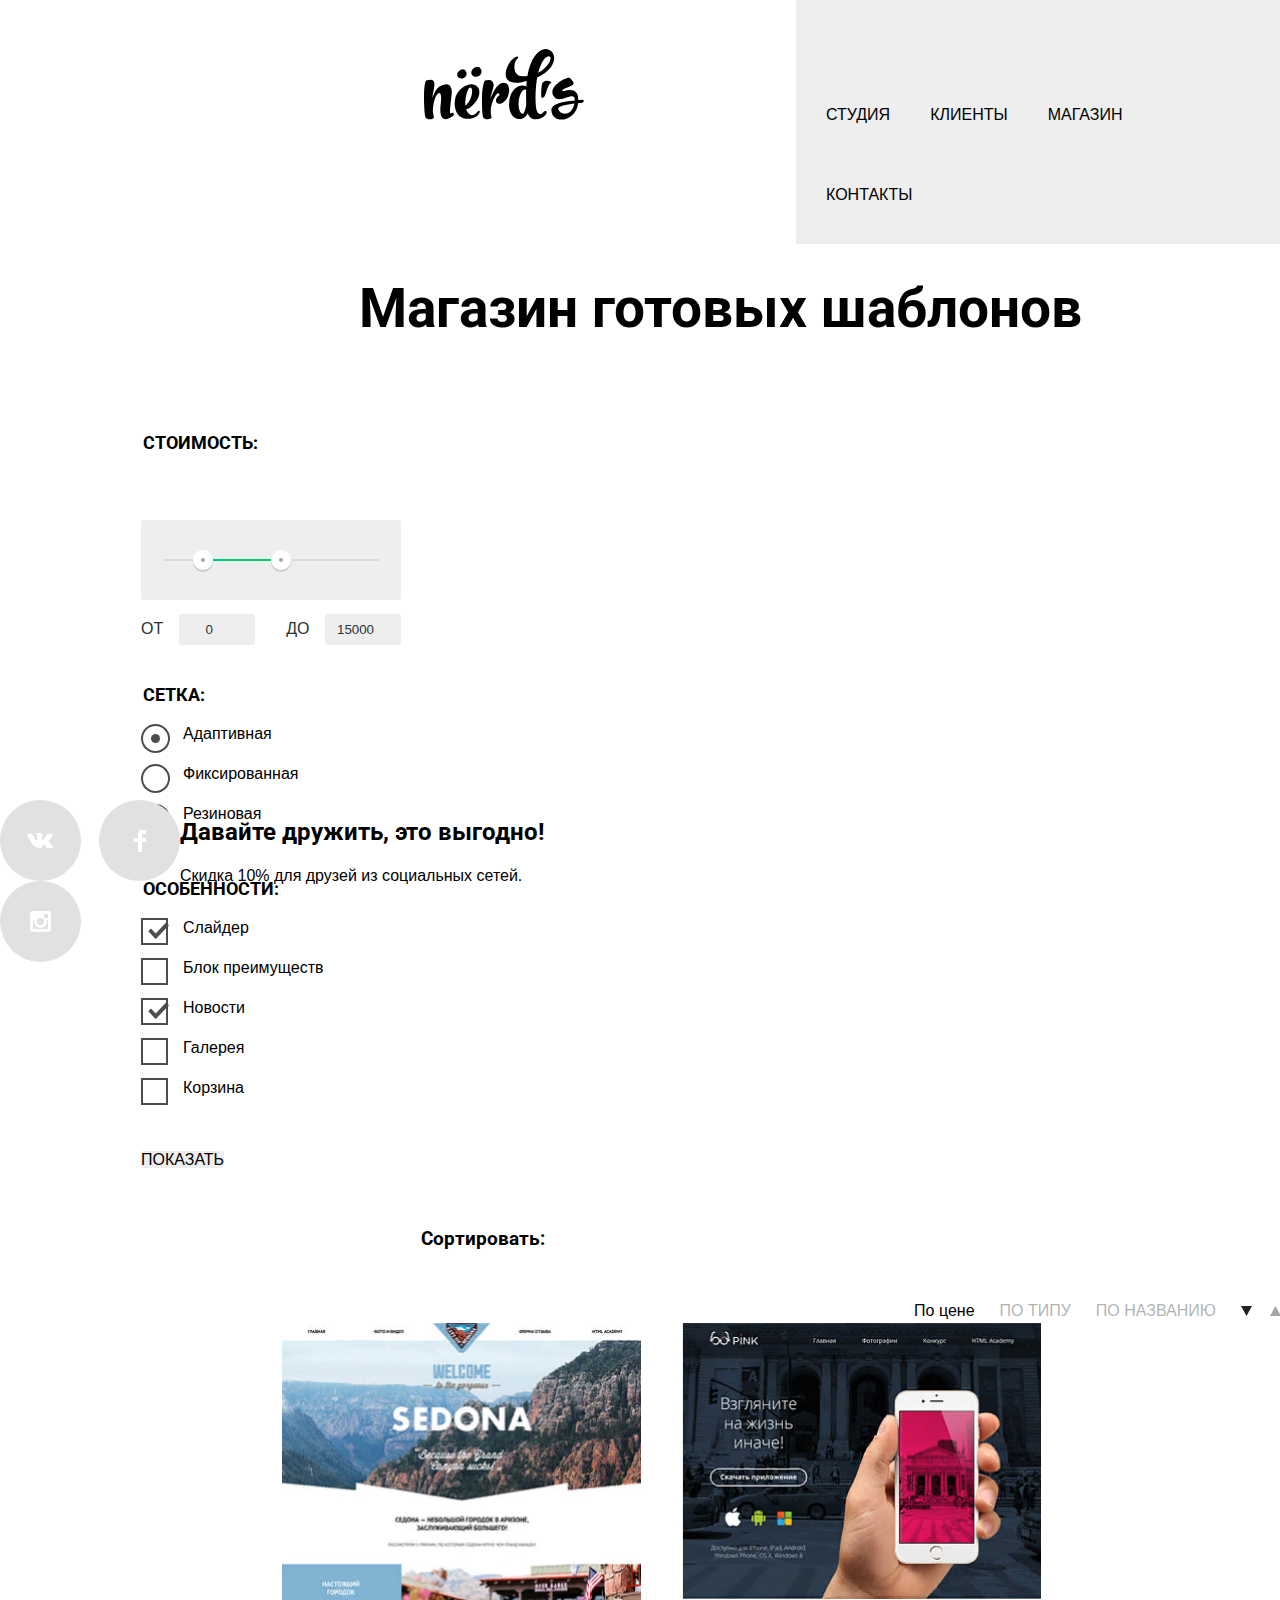
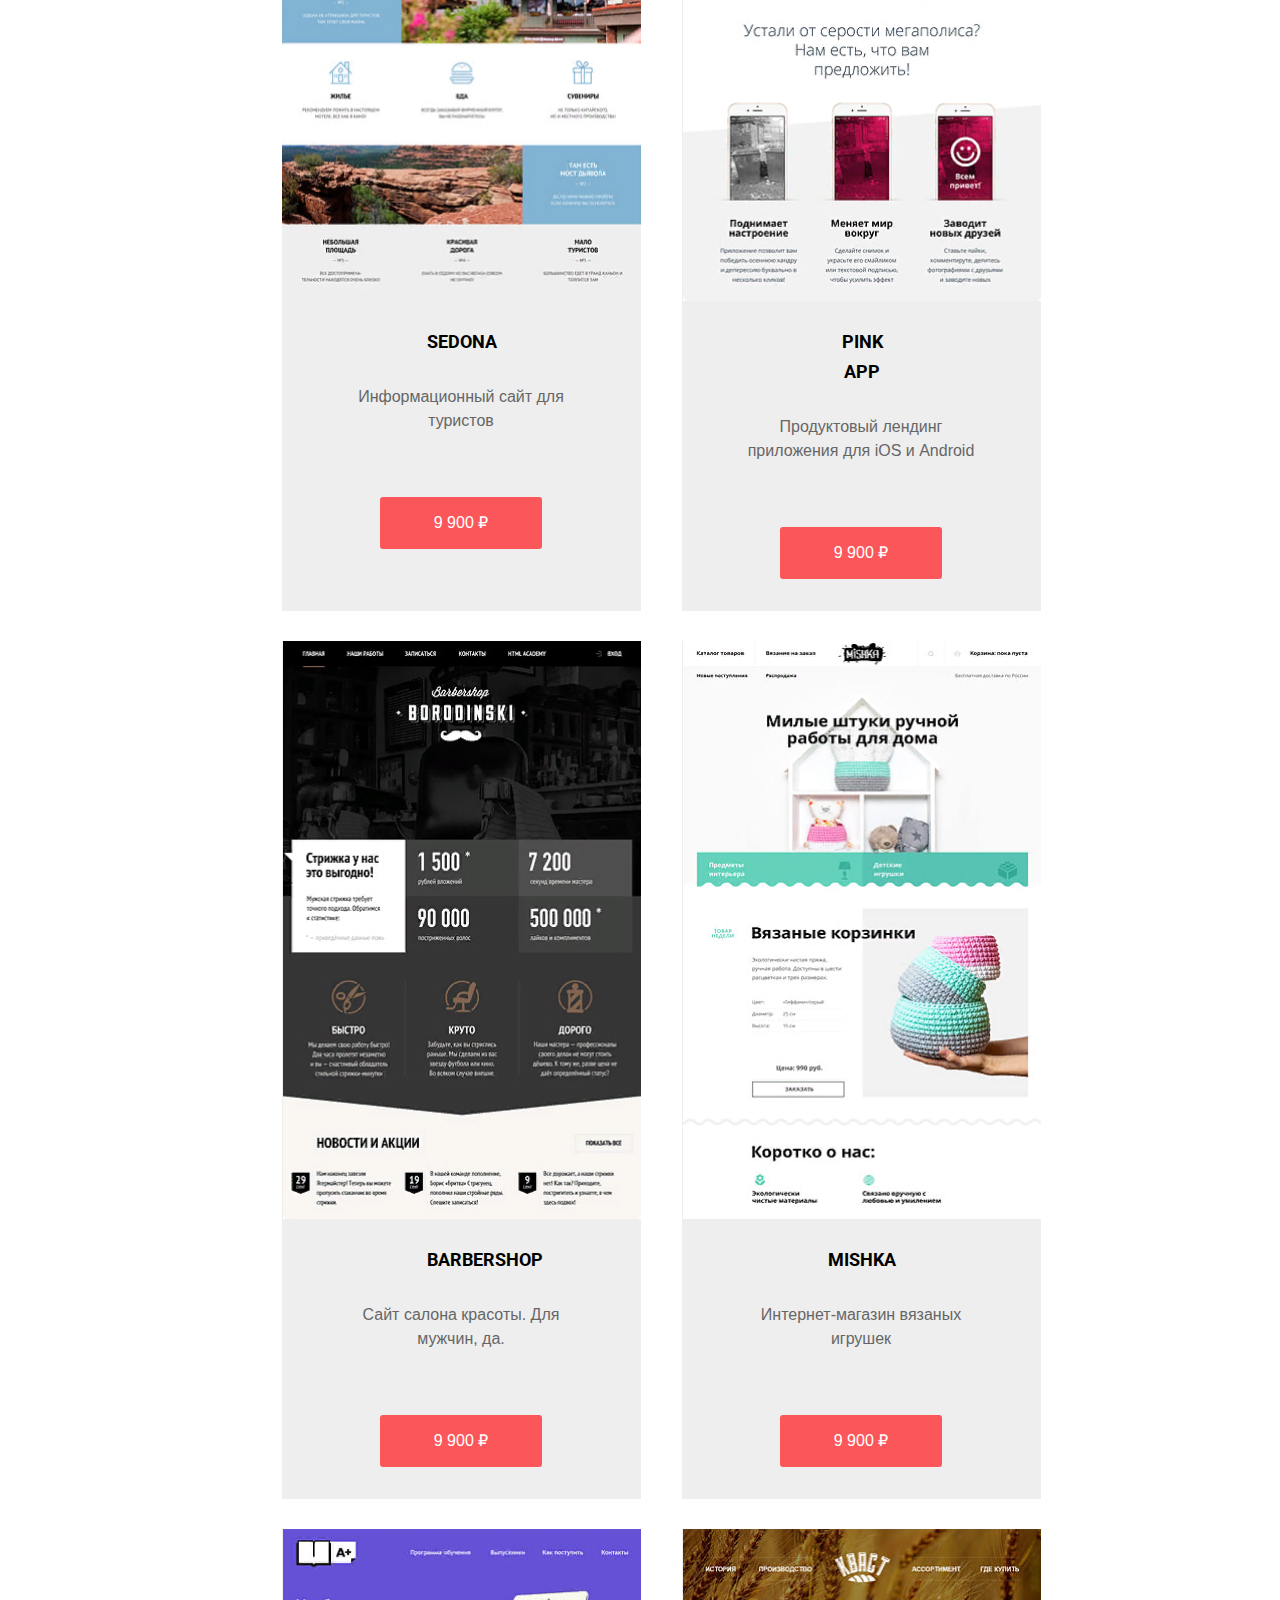
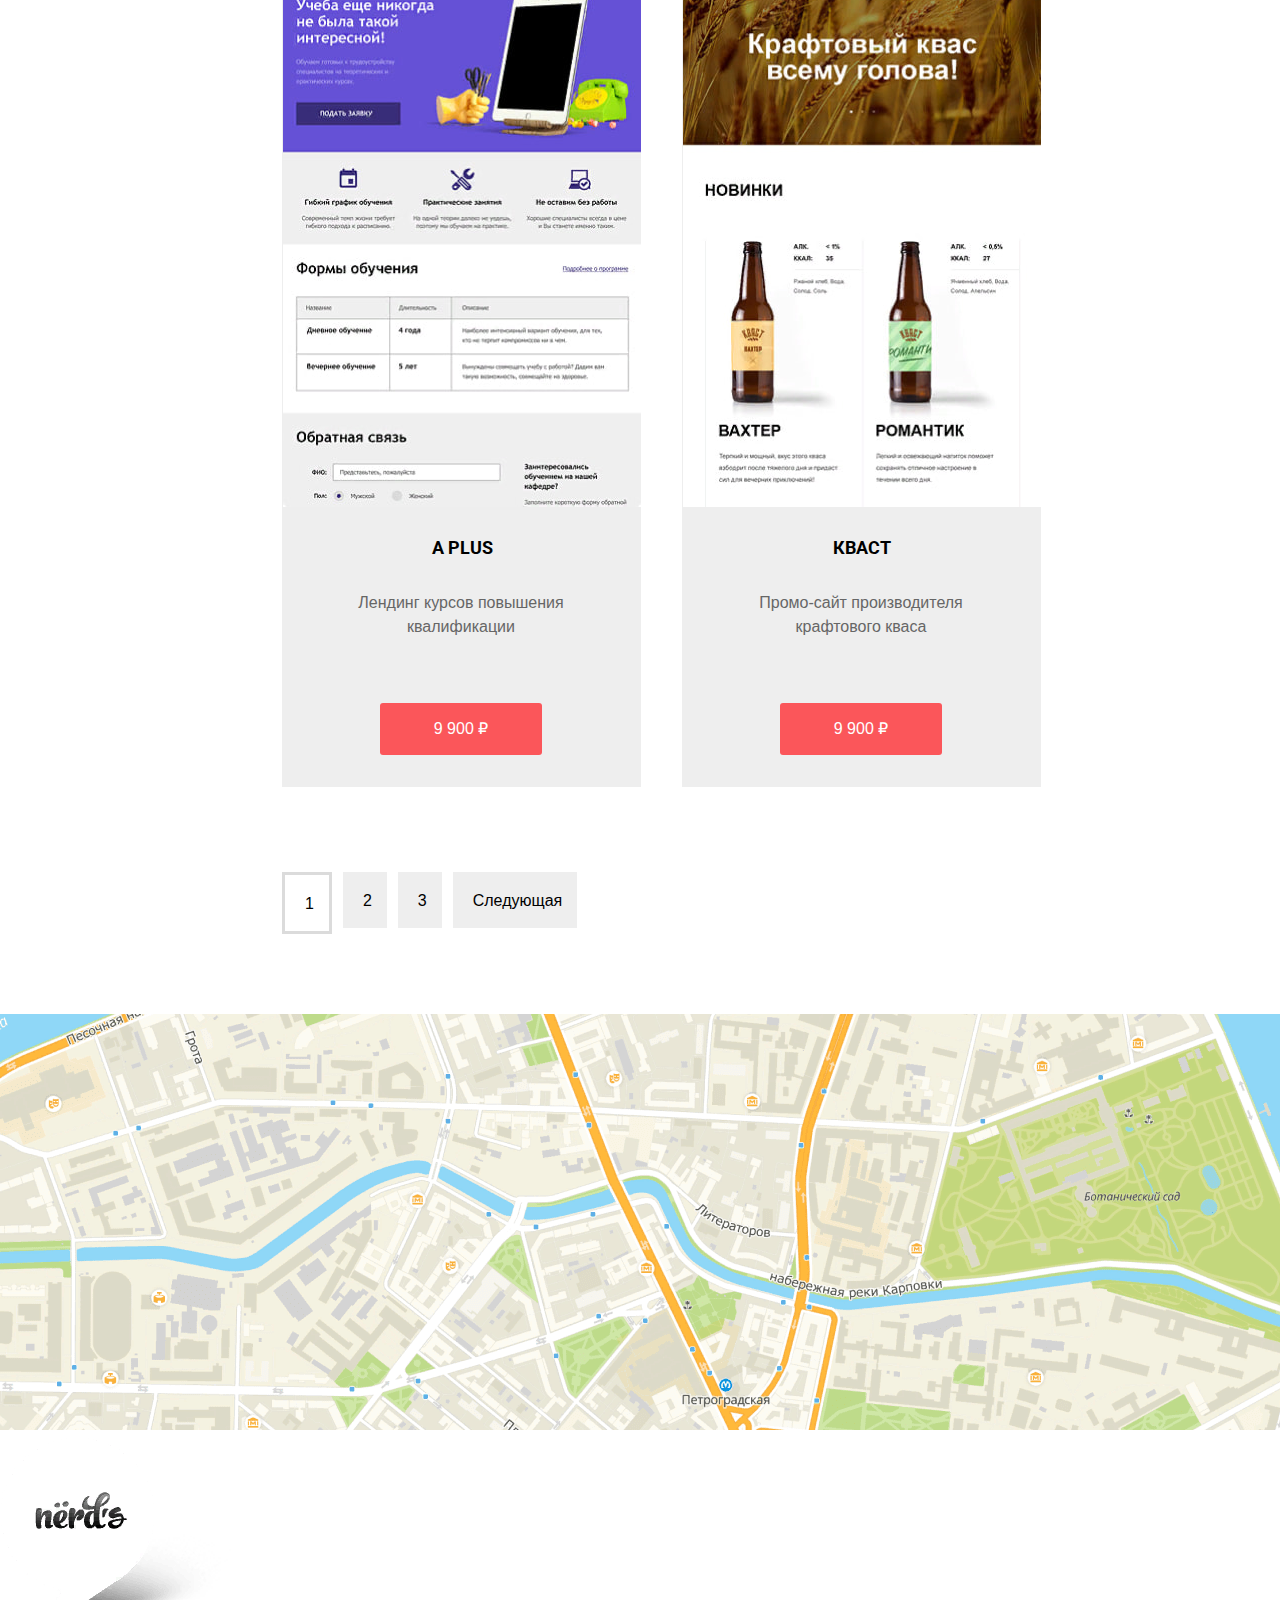
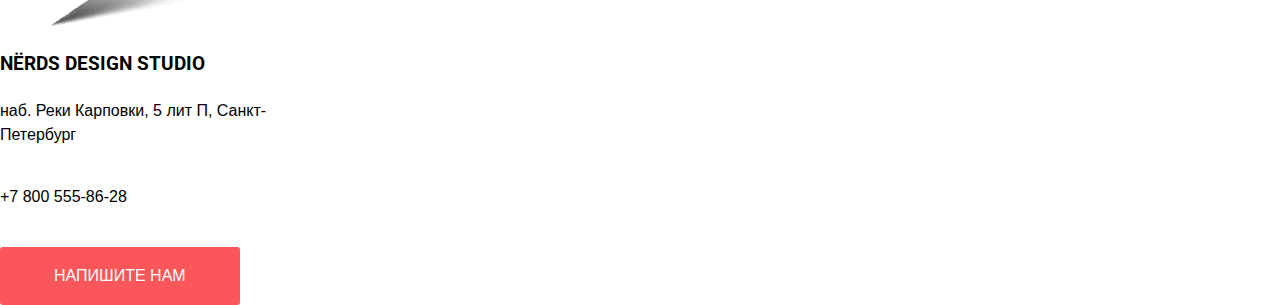
==== commit d674e4fc: "07.03" ====
--- a/catalog.html
+++ b/catalog.html
@@ -4,6 +4,7 @@
   <meta charset="UTF-8">
   <title>Каталог дизайн студии "Нердс"</title>
   <link rel="stylesheet" href="https://fonts.googleapis.com/css2?family=PT+Sans+Narrow:wght@400;700&family=Roboto:wght@400;500;700&display=swap">
+  <link rel="stylesheet" href="style/style.min.css">
   <link href="normalize.css" rel="stylesheet">
   <link href="style/style.css" rel="stylesheet">
 
@@ -40,7 +41,7 @@
 
 <main class="page-catalog container">
 
-<section class="filter">
+    <section class="filter">
         <h2 class="visually-hidden">Фильтр</h2>
     <form class="form" method="get" action="https://echo.htmlacademy.ru">
         <fieldset class="price">
@@ -72,42 +73,42 @@
         <fieldset class="grid">
             <legend>Сетка:</legend>
             <ul class="grid-list">
-                <li class="grid-item">
-                    <input class="visually-hidden form-input-radio form-input" type="radio" name="net" value="adaptive" id="filter-adaptive" checked>
-                    <label for="filter-adaptive">Адаптивная</label>
-                </li>
-                <li class="grid-item">
-                    <input class="visually-hidden form-input-radio form-input" type="radio" name="net" value="fixed" id="filter-fixed">
-                    <label for="filter-fixed">Фиксированная</label>
-                </li>
-                <li class="grid-item">
-                    <input class="visually-hidden form-input-radio form-input" type="radio" name="net" value="rubber-based" id="filter-rubber-based">
-                    <label for="filter-rubber-based">Резиновая</label>
+                <li class="grid-item form-radio">
+                    <input class="visually-hidden form-input-radio form-input" type="radio" name="net" value="adaptive" id="form-adaptive" checked>
+                    <label for="form-adaptive">Адаптивная</label>
+                </li>
+                <li class="grid-item form-radio">
+                    <input class="visually-hidden form-input-radio form-input" type="radio" name="net" value="fixed" id="form-fixed">
+                    <label for="form-fixed">Фиксированная</label>
+                </li>
+                <li class="grid-item form-radio">
+                    <input class="visually-hidden form-input-radio form-input" type="radio" name="net" value="rubber-based" id="form-rubber-based">
+                    <label for="form-rubber-based">Резиновая</label>
                 </li>
             </ul>
         </fieldset>
         <fieldset class="peculiarities">
             <legend>Особенности:</legend>
             <ul class="peculiarities-list">
-                <li class="peculiarities-item">
-                    <input class="visually-hidden form-input-checkbox form-input" type="checkbox" name="slider" id="filter-slider" checked>
-                    <label for="filter-slider">Слайдер</label>
-                </li>
-                <li class="peculiarities-item">
-                    <input class="visually-hidden form-input-checkbox form-input" type="checkbox" name="block" id="filter-block">
-                    <label for="filter-block">Блок преимуществ</label>
-                </li>
-                <li class="peculiarities-item">
-                    <input class="visually-hidden form-input-checkbox form-input" type="checkbox" name="news" id="filter-news" checked>
-                    <label for="filter-news">Новости</label>
-                </li>
-                <li class="peculiarities-item">
-                    <input class="visually-hidden form-input-checkbox form-input" type="checkbox" name="gallery" id="filter-gallery">
-                    <label for="filter-gallery">Галерея</label>
-                </li>
-                <li class="peculiarities-item">
-                    <input class="visually-hidden form-input-checkbox form-input" type="checkbox" name="basket" id="filter-basket">
-                    <label for="filter-basket">Корзина</label>
+                <li class="peculiarities-item form-checkbox">
+                    <input class="visually-hidden form-input-checkbox form-input" type="checkbox" name="slider" id="form-slider" checked>
+                    <label for="form-slider">Слайдер</label>
+                </li>
+                <li class="peculiarities-item form-checkbox">
+                    <input class="visually-hidden form-input-checkbox form-input" type="checkbox" name="block" id="form-block">
+                    <label for="form-block">Блок преимуществ</label>
+                </li>
+                <li class="peculiarities-item form-checkbox">
+                    <input class="visually-hidden form-input-checkbox form-input" type="checkbox" name="news" id="form-news" checked>
+                    <label for="form-news">Новости</label>
+                </li>
+                <li class="peculiarities-item form-checkbox">
+                    <input class="visually-hidden form-input-checkbox form-input" type="checkbox" name="gallery" id="form-gallery">
+                    <label for="form-gallery">Галерея</label>
+                </li>
+                <li class="peculiarities-item form-checkbox">
+                    <input class="visually-hidden form-input-checkbox form-input" type="checkbox" name="basket" id="form-basket">
+                    <label for="form-basket">Корзина</label>
                 </li>
             </ul>
         </fieldset>
@@ -144,7 +145,7 @@
             <img src="img/img-sedona 1.jpg" width="359" height="578" alt="Шаблон Sedona">
         </a>
             <p class="templates-item-price">
-                <button class="button" type="button">9 900 ₽</button>
+                <button class="button" type="button" aria-label="Добавить шаблон сайта Sedona в корзину">9 900 ₽</button>
             </p>
         </li>
         <li class="templates-item">
@@ -154,7 +155,7 @@
             <img src="img/img-pink 2.jpg" width="358" height="578" alt="Шаблон Pink app">
         </a>
             <p class="templates-item-price">
-                <button class="button" type="button">9 900 ₽</button>
+                <button class="button" type="button" aria-label="Добавить шаблон сайта Pink app в корзину">9 900 ₽</button>
             </p>
         </li>
         <li class="templates-item">
@@ -164,7 +165,7 @@
             <img src="img/img-borodinski 3.jpg" width="358" height="578" alt="Шаблон Borodinski">
         </a>
             <p class="templates-item-price">
-                <button class="button" type="button">9 900 ₽</button>
+                <button class="button" type="button" aria-label="Добавить шаблон сайта Borodinski в корзину">9 900 ₽</button>
             </p>
         </li>
         <li class="templates-item">
@@ -174,7 +175,7 @@
             <img src="img/img-mishka 4.jpg" width="359" height="578" alt="Шаблон Mishka">
         </a>
             <p class="templates-item-price">
-                <button class="button" type="button">9 900 ₽</button>
+                <button class="button" type="button" aria-label="Добавить шаблон сайта Mishka в корзину">9 900 ₽</button>
             </p>
         </li>
         <li class="templates-item">
@@ -184,7 +185,7 @@
             <img src="img/img-a+5.jpg" width="359" height="578" alt="Шаблон Aplus">
         </a>
             <p class="templates-item-price">
-                <button class="button" type="button">9 900 ₽</button>
+                <button class="button" type="button" aria-label="Добавить шаблон сайта Aplus в корзину">9 900 ₽</button>
             </p>
         </li>
         <li class="templates-item">
@@ -194,7 +195,7 @@
             <img src="img/img-kvast 6.jpg" width="359" height="578" alt="Шаблон Kvast">
         </a>
             <p class="templates-item-price">
-                <button class="button" type="button">9 900 ₽</button>
+                <button class="button" type="button" aria-label="Добавить шаблон сайта Kvast в корзину">9 900 ₽</button>
             </p>
         </li>
     </ul>
--- a/style/style.css
+++ b/style/style.css
@@ -42,7 +42,7 @@
 /* Global */
 
 .page-body {
-    min-width: 960px;
+    min-width: 1300px;
     margin: 0;
     padding: 0;
     font-family: "Roboto", Arial, sans-serif;
@@ -59,15 +59,15 @@
     grid-template-rows: min-content 1fr min-content;
     align-content: start;
 
-    position: relative;
-    padding-bottom: 100px;
+    /* position: relative; */
+    /* padding-bottom: 100px; */
 }
 
 /* Main header */
 
 .main-header {
-    margin-bottom: 70px;
-    width: 1160px;
+    /* margin-bottom: 9px; */
+    /* width: 1160px; */
 }
 
 .main-header-bar {
@@ -133,8 +133,9 @@
 
 .index-columns {
     color: var(--basic-black);
-    background-color: var(--basic-warm-grey);
-}
+    width: 1440px;
+}
+
 
 .index-columns h1 {
     text-align: center;
@@ -152,6 +153,16 @@
     flex-direction: row;
     align-items: center;
 }
+
+.main-navigation .main-navigation-wrapper {
+    display: flex;
+}
+
+.main-header-bar .main-navigation-wrapper {
+    display: flex;
+    justify-content: space-between;
+}
+
 
 .index-columns h1 {
     font-size: 55px;
@@ -176,27 +187,23 @@
     display: flex;
     flex-wrap: wrap;
     min-height: 50px;
-
     margin-top: 75px;
 }
 
-(это может убрать)
 .site-navigation-current {
     position: relative;
-  }
-  
+}
+
 .site-navigation-current a:not([href]) {
     background-color: var(--basic-black);
   }
 
-
 /* User navigation */
 
 .user-navigation {
   max-width: 164px;
 
   margin-top: 75px;
-
 }
 
 .user-navigation .login-basket {
@@ -326,6 +333,8 @@
     width: 359px;
     height: 578px;
     margin: 0;
+
+    object-fit: contain;
 }
 
 .templates-item-price {
@@ -609,6 +618,7 @@
     text-align: left;
     align-items: center;
 
+
     background-repeat: no-repeat;
     background-position: top right;
 }
@@ -703,7 +713,11 @@
 /* Services */
 
 .services {
-    margin-bottom: 80px;
+    min-width: 1100px;
+    margin-left: auto;
+    margin-right: auto;
+    padding-left: 140px;
+    padding-right: 200px;
 
     background-image: url("img css/line.png");
     background-repeat: no-repeat;
@@ -802,10 +816,21 @@
     display: flex;
     justify-content: space-between;
     margin-bottom: 73px;
+
+    margin-left: auto;
+    margin-right: auto;
+    padding-left: 140px;
+    padding-right: 126px;
+
+    background-image: url("img css/line.png");
+    background-repeat: no-repeat;
+    background-position: bottom center;
 }
 
 .about-company {
   width: 651px;
+
+  margin-right: 149px;
 }
 
 .company-list {
@@ -846,6 +871,8 @@
 
 .numbers {
   width: 360px;
+
+  margin-right: 140px;
 }
 
 .numbers img {
@@ -953,11 +980,33 @@
 
 .clients {
     margin-bottom: 80px;
+
+    margin-left: auto;
+    margin-right: auto;
+    padding-left: 140px;
+    padding-right: 141px;
+
+
+    background-image: url("img css/line.png");
+    background-repeat: no-repeat;
+    background-position: bottom center;
 }
 
 .client-base {
     display: grid;
     grid-template-columns: 1fr 1fr 1fr 1fr;
+}
+
+.client-base img {
+    margin-right: 95px;
+
+    margin-bottom: 44px;
+}
+
+/* .client-base::after { */
+    background-image: url("img css/line small.png");
+    background-repeat: no-repeat;
+    background-position: center;
 }
 
 /* Modal-map */
@@ -1060,9 +1109,9 @@
     position: absolute;
     top: 6px;
     left: 2px;
-    width: 21px;
-    height: 21px;
-    background-color: #FB565A4D;
+    width: 19px;
+    height: 3px;
+    background-color: var(--basic-coral-undertone);
 }
 
 .write-close::before {
@@ -1070,7 +1119,7 @@
 }
 
 .write-close::after {
-    transform: rotate(45deg);
+    transform: rotate(-45deg);
 }
 
 .write-item-3 label {
@@ -1200,6 +1249,7 @@
     display: flex;
     align-items: center;
     justify-content: center;
+    border-radius: 50%;
 }
 
 .footer-social ul {
